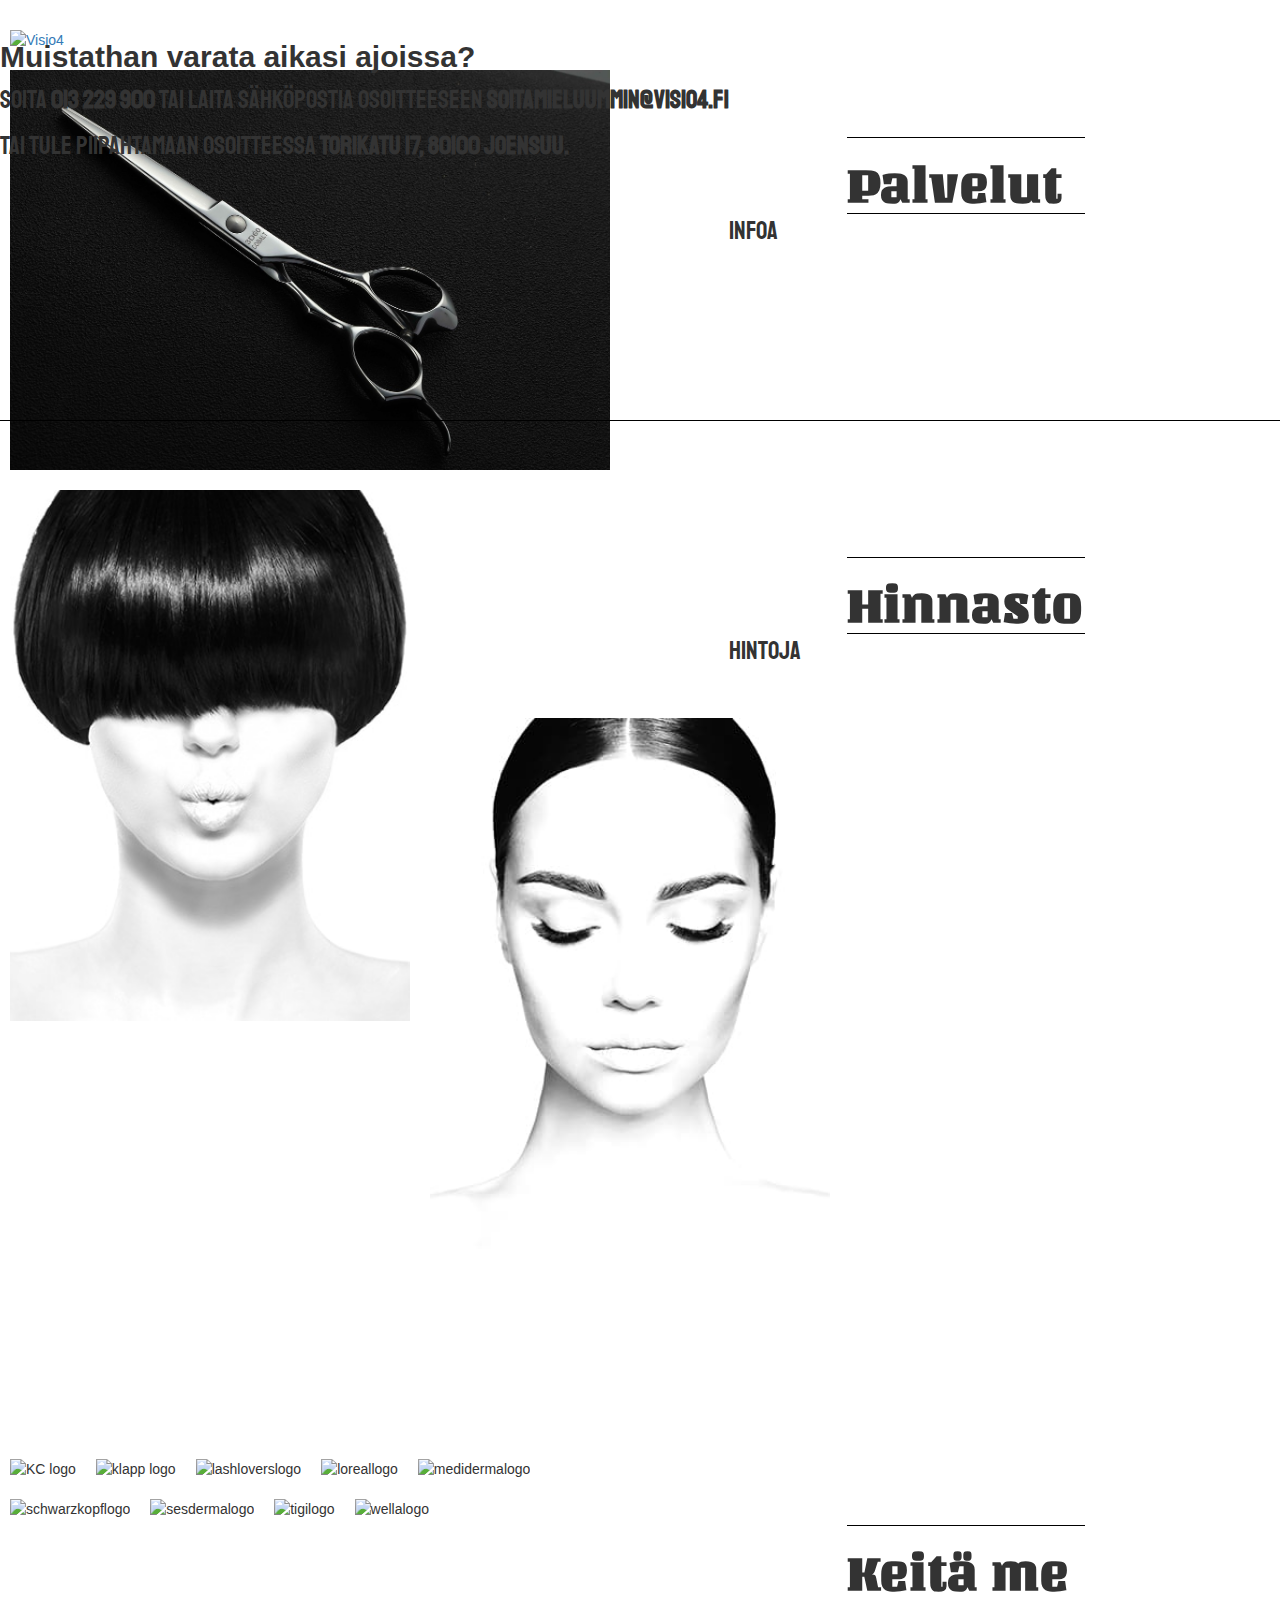
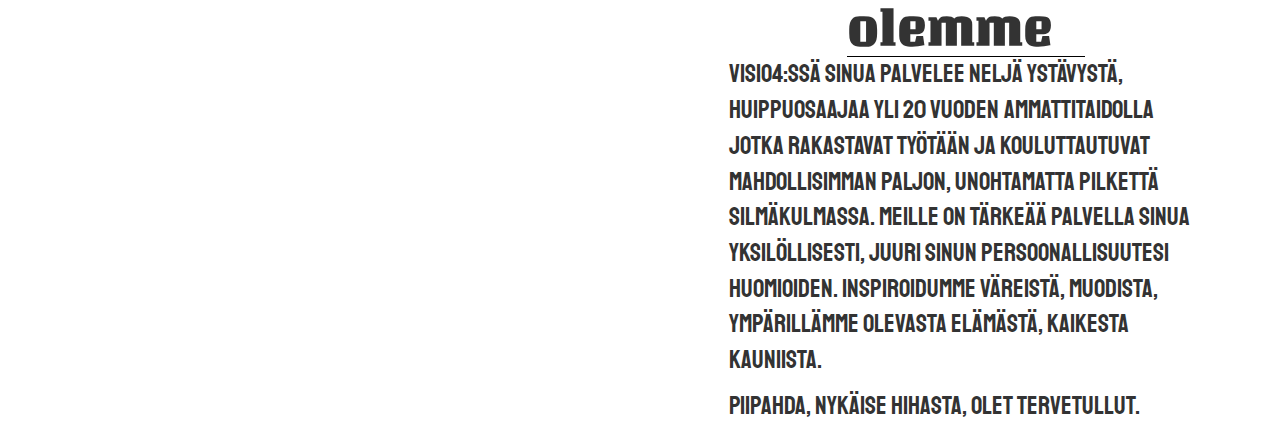
==== base.html @ 72414af5 "major changes to structure and testing new document flow" ====
<html lang="fi" prefix="og: http://ogp.me/ns#">

<head>
  <meta charset="UTF-8">
  <meta name="viewport" content="width=device-width, initial-scale=1">
  <meta http-equiv="x-ua-compatible" content="ie=edge">

  <!--title-->
  <title id="visio4">Parturi-kampaamo & kauneushoitola Visio4 &#124; Joensuu</title>
  <link rel="shortcut icon" href="/" />

  <!--icon-->
  <link rel="apple-touch-icon" sizes="57x57" href="http://www.visio4.fi/wp-content/themes/default/images/favicons/apple-touch-icon-57x57.png">
  <link rel="apple-touch-icon" sizes="60x60" href="http://www.visio4.fi/wp-content/themes/default/images/favicons/apple-touch-icon-60x60.png">
  <link rel="apple-touch-icon" sizes="72x72" href="http://www.visio4.fi/wp-content/themes/default/images/favicons/apple-touch-icon-72x72.png">
  <link rel="apple-touch-icon" sizes="76x76" href="http://www.visio4.fi/wp-content/themes/default/images/favicons/apple-touch-icon-76x76.png">
  <link rel="apple-touch-icon" sizes="114x114" href="http://www.visio4.fi/wp-content/themes/default/images/favicons/apple-touch-icon-114x114.png">
  <link rel="apple-touch-icon" sizes="120x120" href="http://www.visio4.fi/wp-content/themes/default/images/favicons/apple-touch-icon-120x120.png">
  <link rel="apple-touch-icon" sizes="144x144" href="http://www.visio4.fi/wp-content/themes/default/images/favicons/apple-touch-icon-144x144.png">
  <link rel="apple-touch-icon" sizes="152x152" href="http://www.visio4.fi/wp-content/themes/default/images/favicons/apple-touch-icon-152x152.png">
  <link rel="apple-touch-icon" sizes="180x180" href="http://www.visio4.fi/wp-content/themes/default/images/favicons/apple-touch-icon-180x180.png">
  <link rel="icon" type="image/png" href="http://www.visio4.fi/wp-content/themes/default/images/favicons/favicon-32x32.png"
    sizes="32x32">
  <link rel="icon" type="image/png" href="http://www.visio4.fi/wp-content/themes/default/images/favicons/favicon-194x194.png"
    sizes="194x194">
  <link rel="icon" type="image/png" href="http://www.visio4.fi/wp-content/themes/default/images/favicons/favicon-96x96.png"
    sizes="96x96">
  <link rel="icon" type="image/png" href="http://www.visio4.fi/wp-content/themes/default/images/favicons/android-chrome-192x192.png"
    sizes="192x192">
  <link rel="icon" type="image/png" href="http://www.visio4.fi/wp-content/themes/default/images/favicons/favicon-16x16.png"
    sizes="16x16">
  <link rel="manifest" href="http://www.visio4.fi/wp-content/themes/default/images/favicons/manifest.json">
  <link rel="mask-icon" href="http://www.visio4.fi/wp-content/themes/default/images/favicons/safari-pinned-tab.svg"
    color="#5bbad5">

  <!--links-->

  <script type='text/javascript' src='http://www.visio4.fi/wp-content/plugins/feed-them-social/admin/js/admin.js?ver=4.7.12'></script>
  <script type='text/javascript' src='http://www.visio4.fi/wp-content/plugins/feed-them-social/feeds/js/powered-by.js?ver=4.7.12'></script>
  <script type='text/javascript' src='http://www.visio4.fi/wp-content/plugins/feed-them-social/feeds/js/magnific-popup.js?ver=4.7.12'></script>
  <link rel='shortlink' href='http://www.visio4.fi/' />
  <link rel="alternate" type="application/json+oembed" href="http://www.visio4.fi/wp-json/oembed/1.0/embed?url=http%3A%2F%2Fwww.visio4.fi%2F" />
  <link rel="alternate" type="text/xml+oembed" href="http://www.visio4.fi/wp-json/oembed/1.0/embed?url=http%3A%2F%2Fwww.visio4.fi%2F&#038;format=xml" />
  </script>

  <!--stylesheet links-->
  <link rel=StyleSheet href="Front.css" type="text/css" media=screen>



  <!--Fonts-->
  <link href="https://fonts.googleapis.com/css?family=Acme|Arimo|Bitter|Hind|Lobster|Merriweather+Sans|Mountains+of+Christmas|Noto+Sans+JP|Varela+Round"
    rel="stylesheet">
  <link href="https://fonts.googleapis.com/css?family=Abril+Fatface|Charm|Major+Mono+Display|Staatliches|Unlock" rel="stylesheet">
  <link href="https://fonts.googleapis.com/css?family=Bad+Script|Forum|Lobster+Two|Merienda|Poiret+One" rel="stylesheet">

  <!--Pictures link-->
  <link href="Kuvat/">


  <!-- Latest compiled and minified CSS -->
  <link rel="stylesheet" href="https://maxcdn.bootstrapcdn.com/bootstrap/3.3.7/css/bootstrap.min.css">

  <!-- jQuery library -->
  <script src="http://code.jquery.com/jquery-latest.min.js" type="text/javascript"></script>
  <script src="animatescroll.js"></script>

  <!-- Latest compiled JavaScript bootstrap -->
  <script src="https://maxcdn.bootstrapcdn.com/bootstrap/3.3.7/js/bootstrap.min.js"></script>
</head>




<body>

  <!--navbar-->

  <!-- <section class="cbp-af-header">
  <section class="cbp-af-inner">
    <h1 style="font-family: 'Forum', cursive;"><strong>Visio4</strong></h1>
    <nav>
      <a href="#" onclick="$('#Palvelut').animatescroll();" class="navbarfont">Palvelut</a>
      <a href="#" onclick="$('#Hinnasto').animatescroll();" class="navbarfont">Hinnasto</a>
      <a href="#" onclick="$('#Meistä').animatescroll();" class="navbarfont">Keitä me olemme</a>
      <a href="#" onclick="$('#Paikka').animatescroll();" class="navbarfont">Mistä meidät löytää?</a>
    </nav>
  </section>
  </section> -->





  <!--Logo-->
  <section>
    <a href="default.asp" id="Visio4Logo">
      <img src="Kuvat/logo.png" alt="Visio4">
    </a>
    <h3 id="logoborder"></h3>
  </section>

  <!--main content-->

  <div class="col-1-wrap" id="Palvelut">
    <div class="col-1-box">
      <div class="col-1-elements">
        <h2 class="headeredits""><strong>Palvelut</strong></h2>
        <p class="col-1">infoa</p>
        <p class="col-1"></p>
      </div>
    </div>
  </div>

  <div class="img-wrap-1">
      <img class="col-1-img" src="Kuvat/scissors.jpg">
  </div>

  <!--Sub content-->

  <div class="col-2-wrap" id="Hinnasto">
    <div class="col-2-box">
      <div class="col-2-elements">
        <h2 class="headeredits"><strong>Hinnasto</strong></h2>
        <p class="col-2">hintoja</p>
        <p class="col-2"></p>
      </div>
    </div>
  </div>

  <div class="img-wrap-2">
      <img class="col-2-img" src="Kuvat/parturikampaamo.jpg">
      <img class="col-2-img" src="Kuvat/kauneushoitola.jpg">
  </div>

  <div class="col-3-wrap" id="Meistä">
    <div class="col-3-box">
      <div class="col-3-elements">
        <h2 class="headeredits"><strong>Keitä me olemme</strong></h2>
        <p class="col-3">Visio4:ssä sinua palvelee neljä ystävystä, huippuosaajaa yli 20 vuoden ammattitaidolla
          jotka rakastavat työtään ja kouluttautuvat mahdollisimman paljon, unohtamatta pilkettä silmäkulmassa.
          Meille on tärkeää palvella sinua yksilöllisesti, juuri sinun persoonallisuutesi huomioiden. Inspiroidumme
          väreistä, muodista, ympärillämme olevasta elämästä, kaikesta kauniista.
        </p>
        <p class="col-3">Piipahda, nykäise hihasta, olet tervetullut.</p>
        <img class="col-3" src="">
      </div>
    </div>
  </div>

  <div class="col-4-wrap" id="Paikka">
    <div class="col-4-box">
      <div class="col-4-elements">
        <h2 class="col-4"><strong>Muistathan varata aikasi ajoissa?</strong></h2>
        <div>
          <p class="col-4">Soita <strong>013 229 900</strong> tai laita sähköpostia osoitteeseen <strong>soitamieluummin@visio4.fi</strong></p>

          <p class="col-4">Tai tule piipahtamaan osoitteessa <strong>Torikatu 17, 80100 Joensuu.</strong></p>
        </div>
      </div>
    </div>

    <!--google maps scripts and styling-->
    <div id="map" style="width:100%;height:400px">

      <!--map script,styling,markers etc..-->
      <script>
        //map function and init
        function initMap() {
          var myLatLng = {
            lat: 62.598719,
            lng: 29.761152
          };
          var map = new google.maps.Map(document.getElementById('map'), {
            center: myLatLng,
            zoom: 18,

            //Styles a map in night mode.
            styles: [{
              elementType: 'geometry',
              stylers: [{
                color: '#242f3e'
              }]
            },
            {
              elementType: 'labels.text.stroke',
              stylers: [{
                color: '#242f3e'
              }]
            },
            {
              elementType: 'labels.text.fill',
              stylers: [{
                color: '#746855'
              }]
            },
            {
              featureType: 'administrative.locality',
              elementType: 'labels.text.fill',
              stylers: [{
                color: '#d59563'
              }]
            },
            {
              featureType: 'poi',
              elementType: 'labels.text.fill',
              stylers: [{
                color: '#d59563'
              }]
            },
            {
              featureType: 'poi.park',
              elementType: 'geometry',
              stylers: [{
                color: '#263c3f'
              }]
            },
            {
              featureType: 'poi.park',
              elementType: 'labels.text.fill',
              stylers: [{
                color: '#6b9a76'
              }]
            },
            {
              featureType: 'road',
              elementType: 'geometry',
              stylers: [{
                color: '#38414e'
              }]
            },
            {
              featureType: 'road',
              elementType: 'geometry.stroke',
              stylers: [{
                color: '#212a37'
              }]
            },
            {
              featureType: 'road',
              elementType: 'labels.text.fill',
              stylers: [{
                color: '#9ca5b3'
              }]
            },
            {
              featureType: 'road.highway',
              elementType: 'geometry',
              stylers: [{
                color: '#746855'
              }]
            },
            {
              featureType: 'road.highway',
              elementType: 'geometry.stroke',
              stylers: [{
                color: '#1f2835'
              }]
            },
            {
              featureType: 'road.highway',
              elementType: 'labels.text.fill',
              stylers: [{
                color: '#f3d19c'
              }]
            },
            {
              featureType: 'transit',
              elementType: 'geometry',
              stylers: [{
                color: '#2f3948'
              }]
            },
            {
              featureType: 'transit.station',
              elementType: 'labels.text.fill',
              stylers: [{
                color: '#d59563'
              }]
            },
            {
              featureType: 'water',
              elementType: 'geometry',
              stylers: [{
                color: '#17263c'
              }]
            },
            {
              featureType: 'water',
              elementType: 'labels.text.fill',
              stylers: [{
                color: '#515c6d'
              }]
            },
            {
              featureType: 'water',
              elementType: 'labels.text.stroke',
              stylers: [{
                color: '#17263c'
              }]
            }
            ]
          });
          //map marker
          var marker = new google.maps.Marker({
            position: myLatLng,
            map: map,
            title: 'Visio4'
          });
          // Create our info window content   
          var infoWindowContent = '<div class="info_content">' +
            '<h3>Torikatu 17, 80100 Joensuu, Suomi, Visio4</h3>' +
            '</div>';

          // Initialise the inforWindow
          var infoWindow = new google.maps.InfoWindow({
            content: infoWindowContent
          });

          // Display our info window when the marker is clicked
          google.maps.event.addListener(marker, 'click', function () {
            infoWindow.open(map, marker);
          });
        }
      </script>

      <!--API key google maps-->
      <script async defer src="https://maps.googleapis.com/maps/api/js?key=AIzaSyCQFtj_XwLrDeXg4JyTddNs7l2rASszcLY&callback=initMap"
        type="text/javascript"></script>
    </div>

    <!--Social links-->
    <div>

    </div>



</body>

</html>

<div id="footerborder"></div>

<footer id="Companieslogo">
  <img src="Kuvat/logo-kc.png" alt="KC logo">
  <img src="Kuvat/logo-klapp.png" alt="klapp logo">
  <img src="Kuvat/logo-lash-lovers.png" alt="lashloverslogo">
  <img src="Kuvat/logo-loreal.png" alt="loreallogo">
  <img src="Kuvat/logo-mediderma.png" alt="medidermalogo">
  <img src="Kuvat/logo-schwarzkopf.png" alt="schwarzkopflogo">
  <img src="Kuvat/logo-sesderma.png" alt="sesdermalogo">
  <img src="Kuvat/logo-tigi.png" alt="tigilogo">
  <img src="Kuvat/logo-wella.png" alt="wellalogo">
  <link rel=StyleSheet href="Navbar.css" type="text/css" media=screen>

  <script type="text/javascript" src="additions.js"></script>
  <script type="text/javascript" src="cbpAnimatedHeader.js"></script>
  <script type="text/javascript" src="cbpAnimatedHeader.min.js"></script>
  <script type="text/javascript" src="modernizr.custom.js"></script>
  <script type="text/javascript" src="classie.js"></script>
</footer>
---- Front.css ----
body {
    background-color: grey;
   overflow-x: hidden;
    
}



p {
    font-family: 'Staatliches', cursive;
    font-size: 25px;
}

span {
    margin: 200px;
}

#Visio4Logo {
    margin-left: auto;
    margin-right: auto;
    border-width: 100px;
    background-size: cover;
    z-index: 1;
    max-width: 100%;
    
    
    clear: both;
}

#logoborder {
    
}


img {
    float: left;
    margin: 10px;
}

.col-1-img {
    width: 600px;
}

.col-2-img {
    
    width: 400px;
    margin-bottom: 200px;
}

.col-1-wrap {
    display: block;
    max-width: 1000px;
    width: 500px;
    margin: 5%;
    padding: 1%;
    height: 100px;
    clear: both;
    float: right;
}

.col-2-wrap {
    display:block;
    max-width: 1000px;
    width: 500px;
    margin: 5%;
    padding: 1%;
    height: 100px;
    clear: both;
    float: right;
}

.col-3-wrap {
    display:block;
    max-width: 1000px;
    width: 500px;
    margin: 5%;
    padding: 1%;
    height: 100px;
    clear: both;
    float: right;
}

.col-4-wrap {
   position:relative;
    
}


.col-1-box {
    
}

.col-2-box {
    
}

.col-3-box {
    
}

.col-4-box {
    position: absolute;
    
}

.col-1-elements  {
    
}

.col-2-elements  {
    
}

.col-3-elements {
    
}

.col-4-elements {
    
}


.headeredits {
    font-family: 'Unlock', cursive;
    font-size: 50px;
    z-index: 1;
    border-top: 1px solid black;
    content: ""; /* This is necessary for the pseudo element to work. */ 
    display: block; /* This will put the pseudo element on its own line. */
    margin: 0 auto; /* This will center the border. */
    width: 50%; /* Change this to whatever width you want. */
    padding-top: 20px; /* This creates some space between the element and the border. */
    border-bottom: 1px solid black; /* This creates the border. Replace black with whatever color you want. */
    
}

#map {
   
}

footer {
    

}
#footerborder {
   border-top: 1px solid black;
    
}
---- Navbar.css ----
.cbp-af-header {
	position: fixed;
	top: 0;
	left: 0;
	width: 100%;
	background: #f6f6f6;
	z-index: 10000;
	height: 230px;
	overflow: hidden;
	-webkit-transition: height 0.3s;
	-moz-transition: height 0.3s;
	transition: height 0.3s;
	
}

.cbp-af-header .cbp-af-inner {
	width: 90%;
	max-width: 69em;
	margin: 0 auto;
	padding: 0 1.875em;
}

.cbp-af-header h1,
.cbp-af-header nav {
	display: inline-block;
	position: relative;
}

 /* We just have one-lined elements, so we'll center the elements with the line-height set to the height of the header */
.cbp-af-header h1,
.cbp-af-header nav a {
	line-height: 230px;
}

.cbp-af-header h1 {
	text-transform: uppercase;
	color: #333;
	letter-spacing: 4px;
	font-size: 4em;
	margin: 0;
	float: left;
	
}

.cbp-af-header nav {
	float: right;
}

.cbp-af-header nav a {
	color: #333;
	font-weight: 700;
	margin: 0 0 0 20px;
	font-size: 1.4em;
}

.cbp-af-header nav a:hover {
	color: grey;
}

/* Transitions and class for reduced height */
.cbp-af-header h1,
.cbp-af-header nav a {
	-webkit-transition: all 0.3s;
	-moz-transition: all 0.3s;
	transition: all 0.3s;
}

.cbp-af-header.cbp-af-header-shrink {
	height: 90px;
}

.cbp-af-header.cbp-af-header-shrink h1,
.cbp-af-header.cbp-af-header-shrink nav a {
	line-height: 90px;
}

.cbp-af-header.cbp-af-header-shrink h1 {
	font-size: 2em;
}

/* Example Media Queries */
@media screen and (max-width: 55em) {
	
	.cbp-af-header .cbp-af-inner {
		width: 100%;
	}

	.cbp-af-header h1,
	.cbp-af-header nav {
		display: block;
		margin: 0 auto;
		text-align: center;
		float: none;
	}

	.cbp-af-header h1,
	.cbp-af-header nav a {
		line-height: 115px;
	}

	.cbp-af-header nav a {
		margin: 0 10px;
	}

	.cbp-af-header.cbp-af-header-shrink h1,
	.cbp-af-header.cbp-af-header-shrink nav a {
		line-height: 45px;
	}

	.cbp-af-header.cbp-af-header-shrink h1 {
		font-size: 2em;
	}

	.cbp-af-header.cbp-af-header-shrink nav a {
		font-size: 1em;
	}
}

@media screen and (max-width: 32.25em) {
	.cbp-af-header nav a {
		font-size: 1em;
	}
}

@media screen and (max-width: 24em) {
	.cbp-af-header nav a,
	.cbp-af-header.cbp-af-header-shrink nav a {
		line-height: 1;
	}
}

.navbarfont {
	font-family: 'Merriweather Sans', sans-serif;
	
}
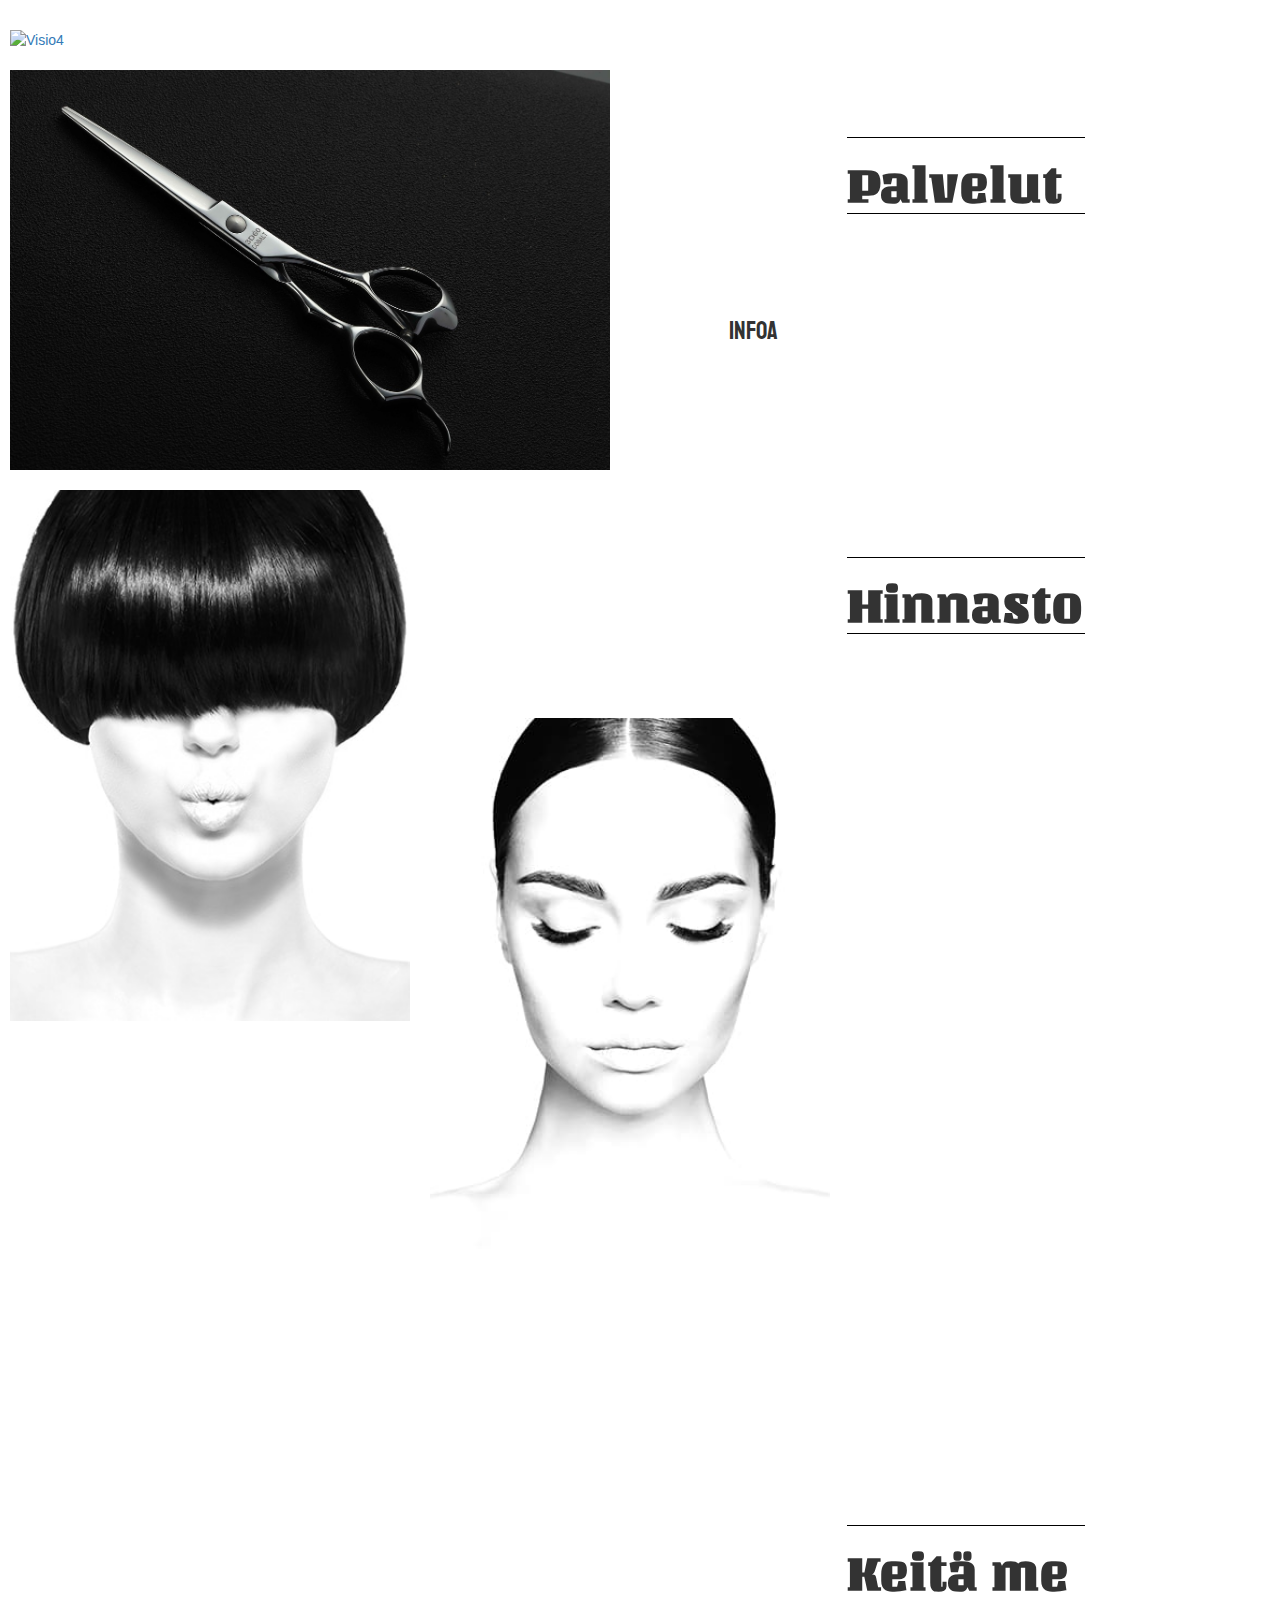
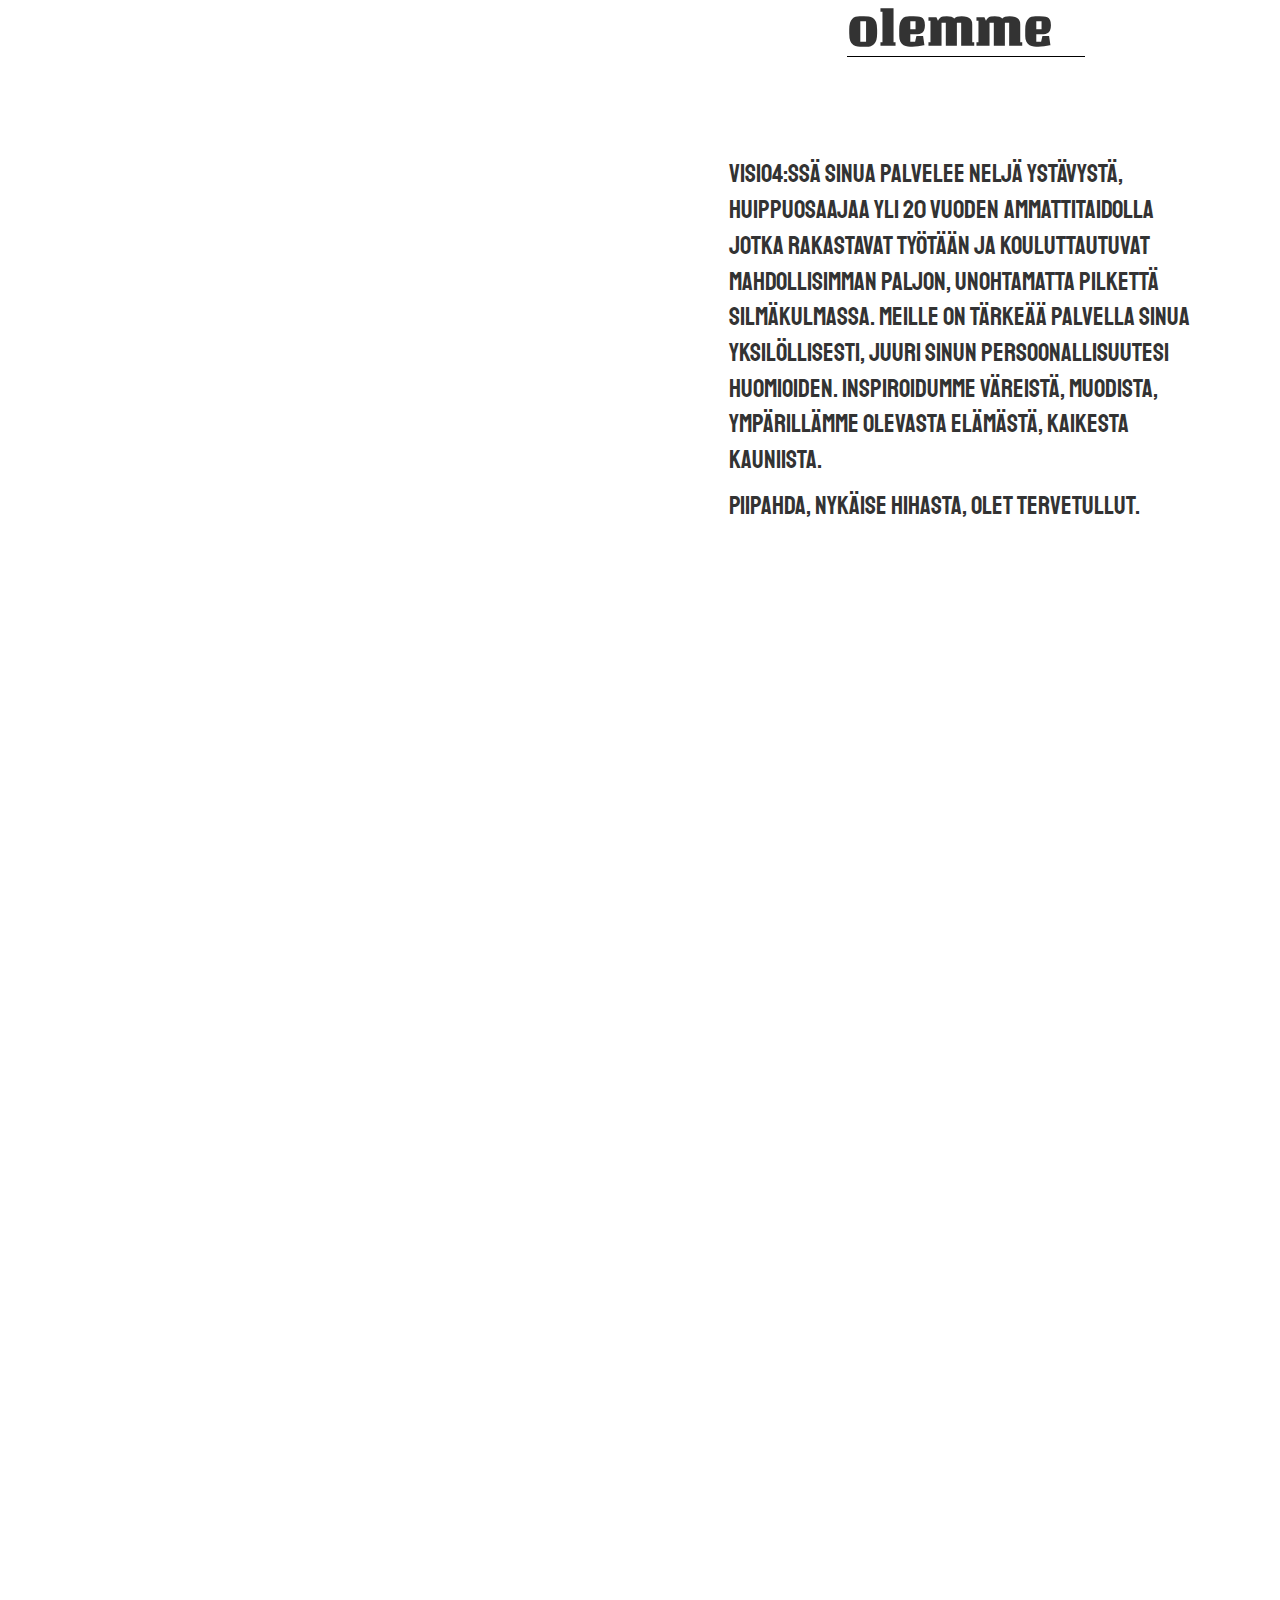
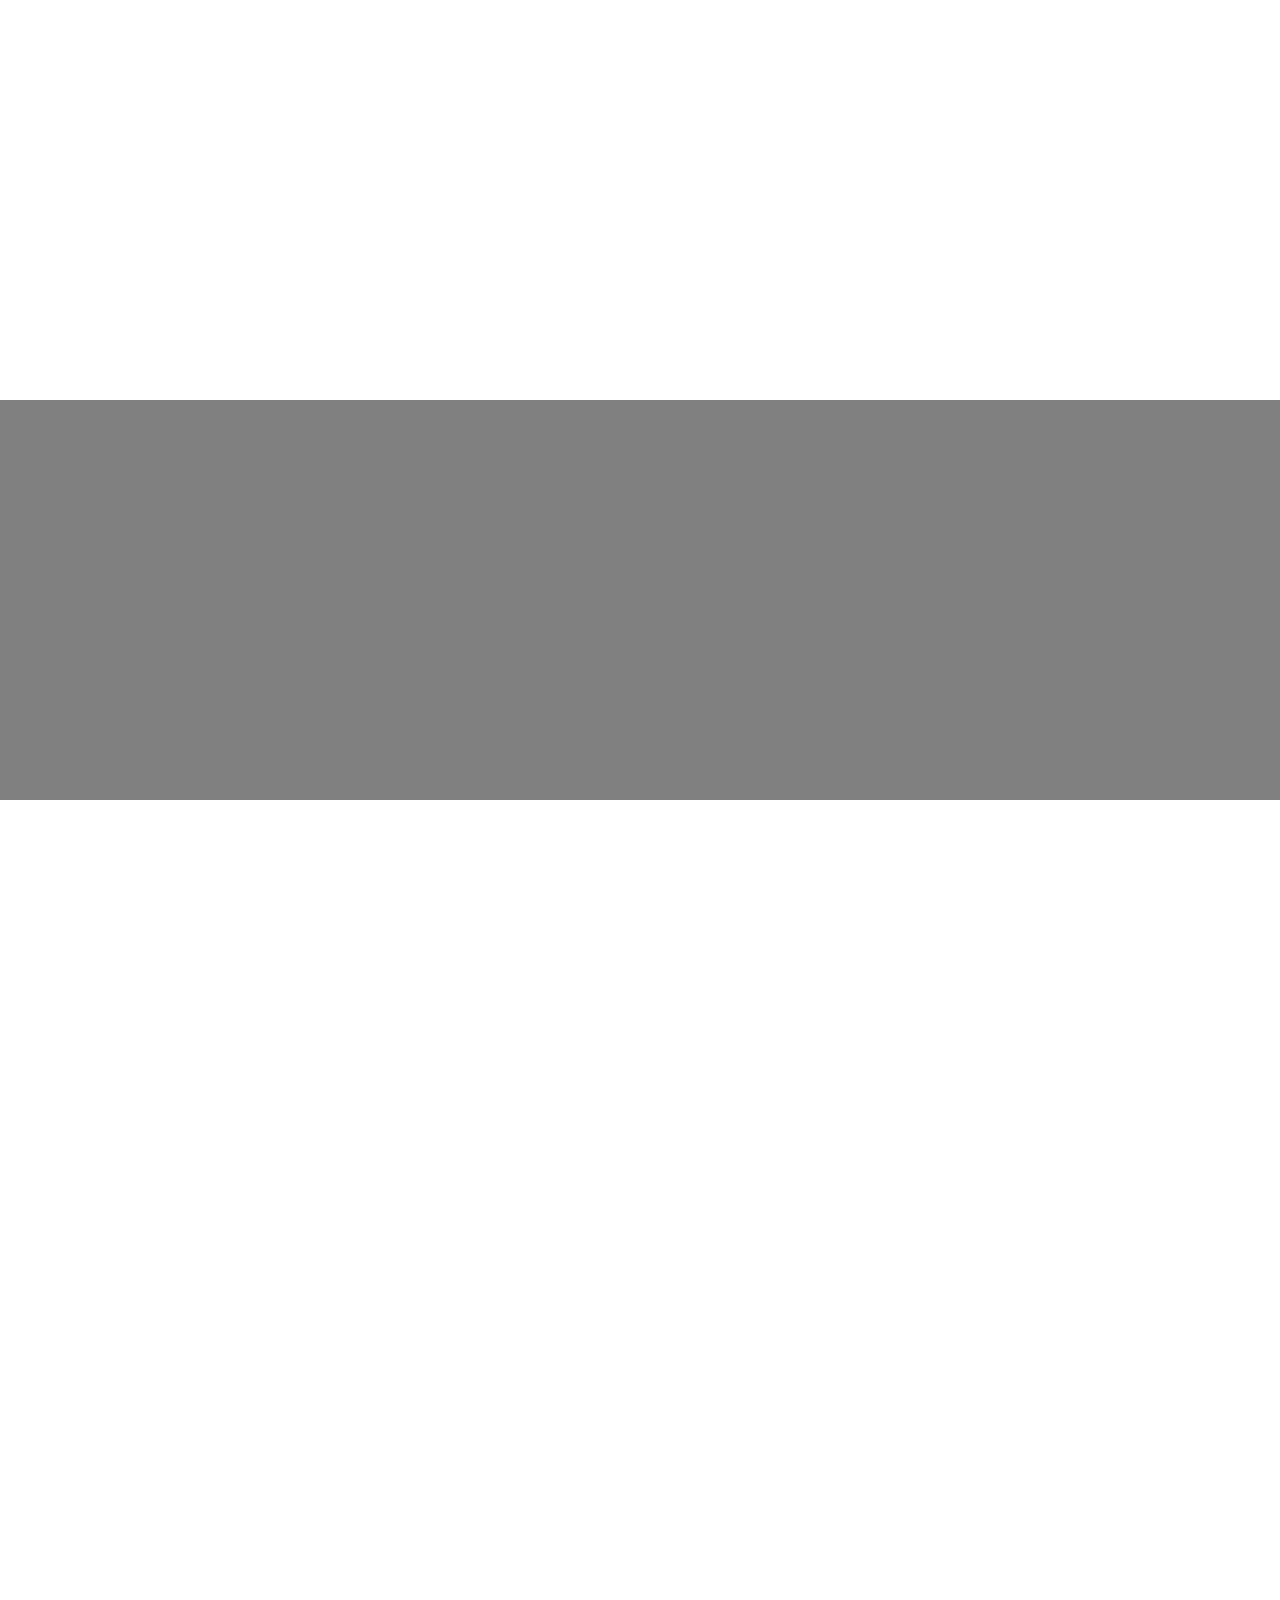
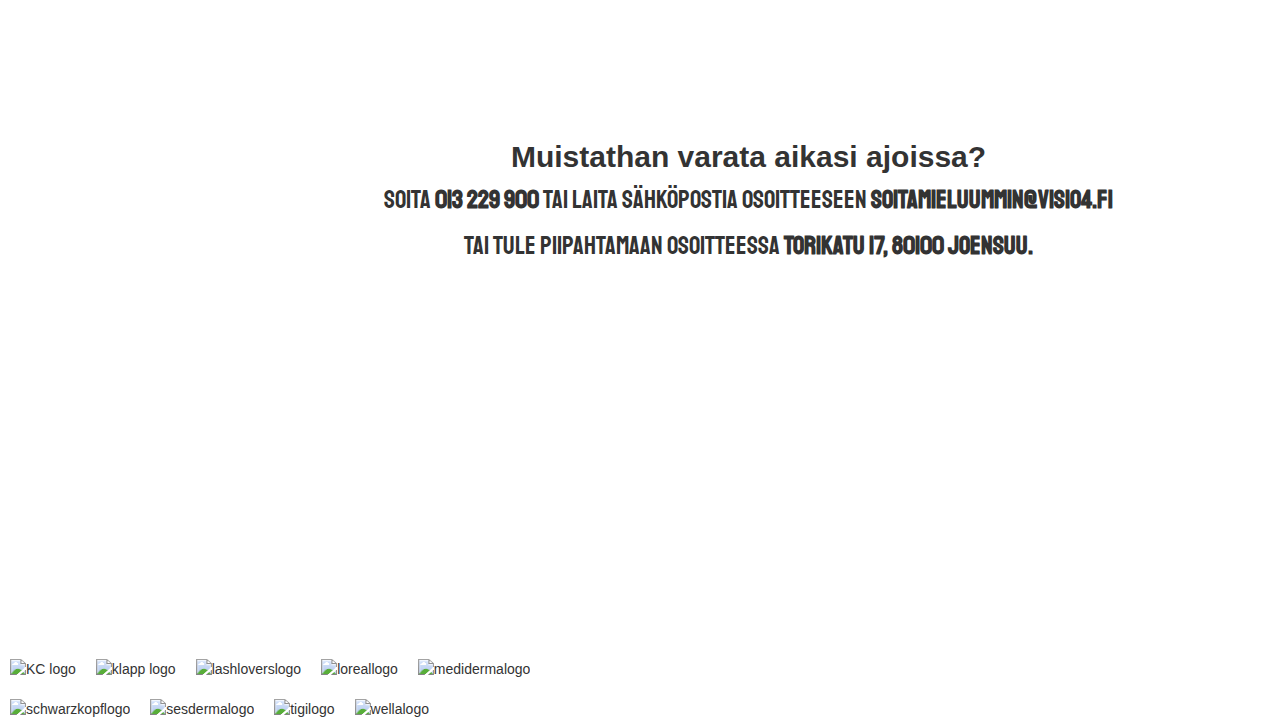
==== commit e8b22383: "more changes to testing branch" ====
--- a/base.html
+++ b/base.html
@@ -152,11 +152,8 @@
     <div class="col-4-box">
       <div class="col-4-elements">
         <h2 class="col-4"><strong>Muistathan varata aikasi ajoissa?</strong></h2>
-        <div>
           <p class="col-4">Soita <strong>013 229 900</strong> tai laita sähköpostia osoitteeseen <strong>soitamieluummin@visio4.fi</strong></p>
-
           <p class="col-4">Tai tule piipahtamaan osoitteessa <strong>Torikatu 17, 80100 Joensuu.</strong></p>
-        </div>
       </div>
     </div>
 
--- a/Front.css
+++ b/Front.css
@@ -16,14 +16,10 @@
 }
 
 #Visio4Logo {
-    margin-left: auto;
-    margin-right: auto;
     border-width: 100px;
     background-size: cover;
     z-index: 1;
     max-width: 100%;
-    
-    
     clear: both;
 }
 
@@ -100,7 +96,9 @@
 
 .col-4-box {
     position: absolute;
-    
+    top:4900px;
+    left: 30%;
+    text-align: center;
 }
 
 .col-1-elements  {
@@ -125,25 +123,36 @@
     font-size: 50px;
     z-index: 1;
     border-top: 1px solid black;
-    content: ""; /* This is necessary for the pseudo element to work. */ 
-    display: block; /* This will put the pseudo element on its own line. */
-    margin: 0 auto; /* This will center the border. */
-    width: 50%; /* Change this to whatever width you want. */
-    padding-top: 20px; /* This creates some space between the element and the border. */
-    border-bottom: 1px solid black; /* This creates the border. Replace black with whatever color you want. */
+    content: ""; 
+    display: block; 
+    margin: 0 auto; 
+    width: 50%; 
+    padding-top: 20px; 
+    border-bottom: 1px solid black; 
+    margin-bottom: 100px;
+}
+
+footer {
+    position: absolute;
+    position: relative;
+    top: 4000px;
+    text-align: center;
+    
+}
+#footerborder {
+    border-top: 1px solid grey;
+    position: absolute;
+    position: relative;
+    top: 3950px;
     
 }
 
 #map {
-   
+    width: 100%;
+    height: 400px;
+    background-color: grey;
+    position: fixed;
+    top: 3600px;
+    border-color: #bababa;
+    border: 10px solid grey;
 }
-
-footer {
-    
-
-}
-#footerborder {
-   border-top: 1px solid black;
-    
-}
-
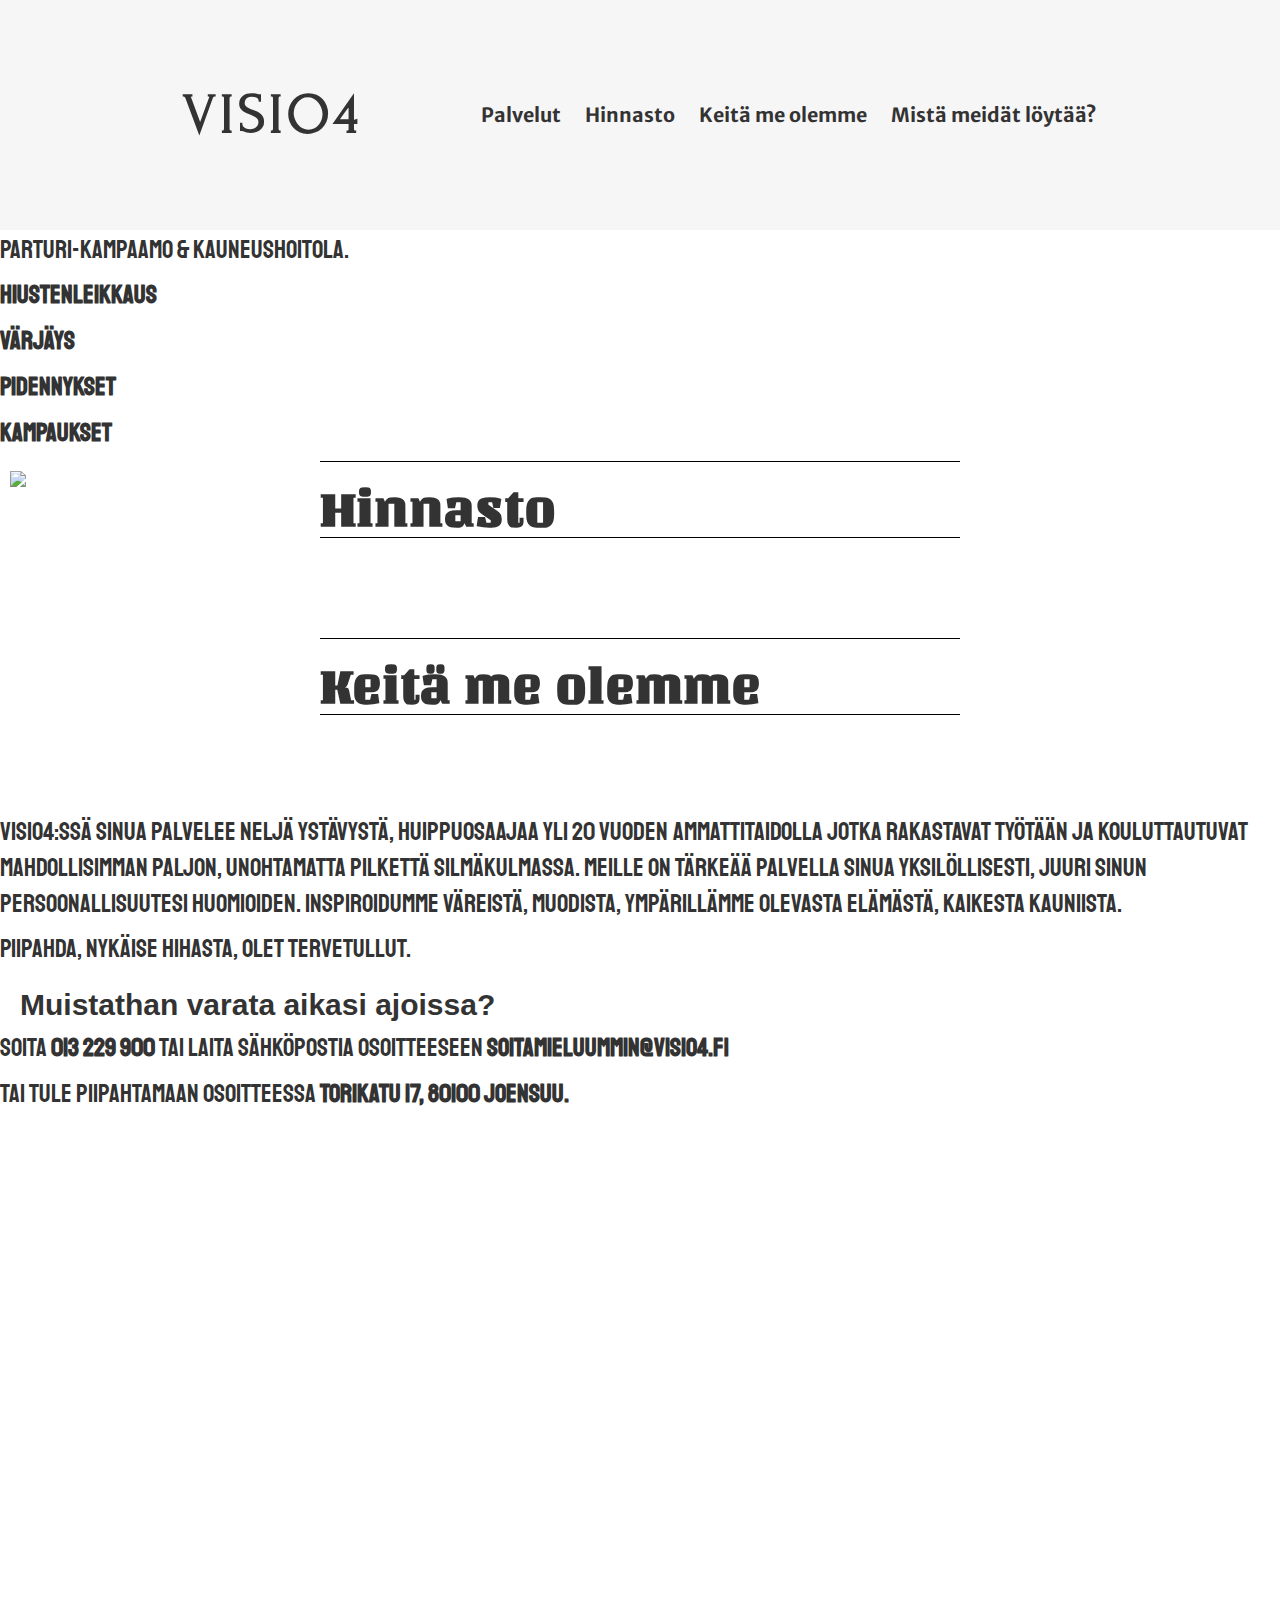
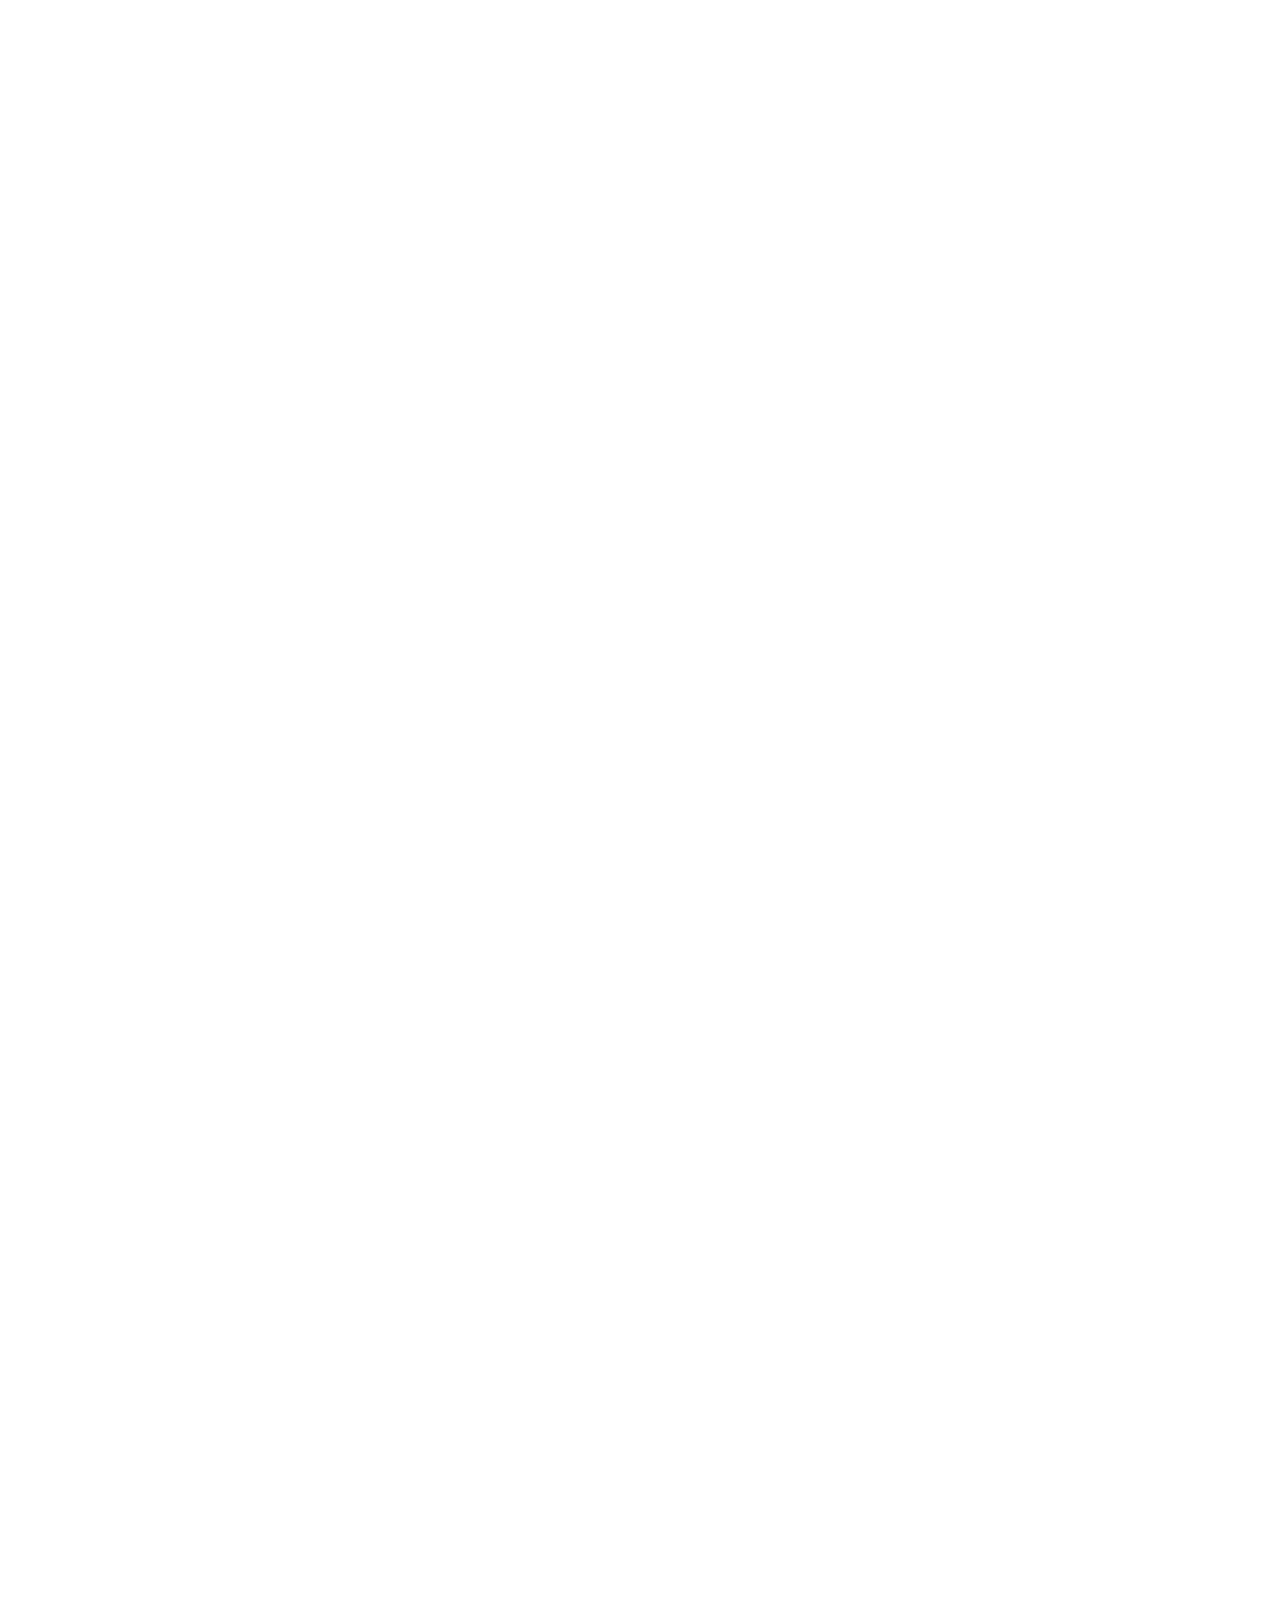
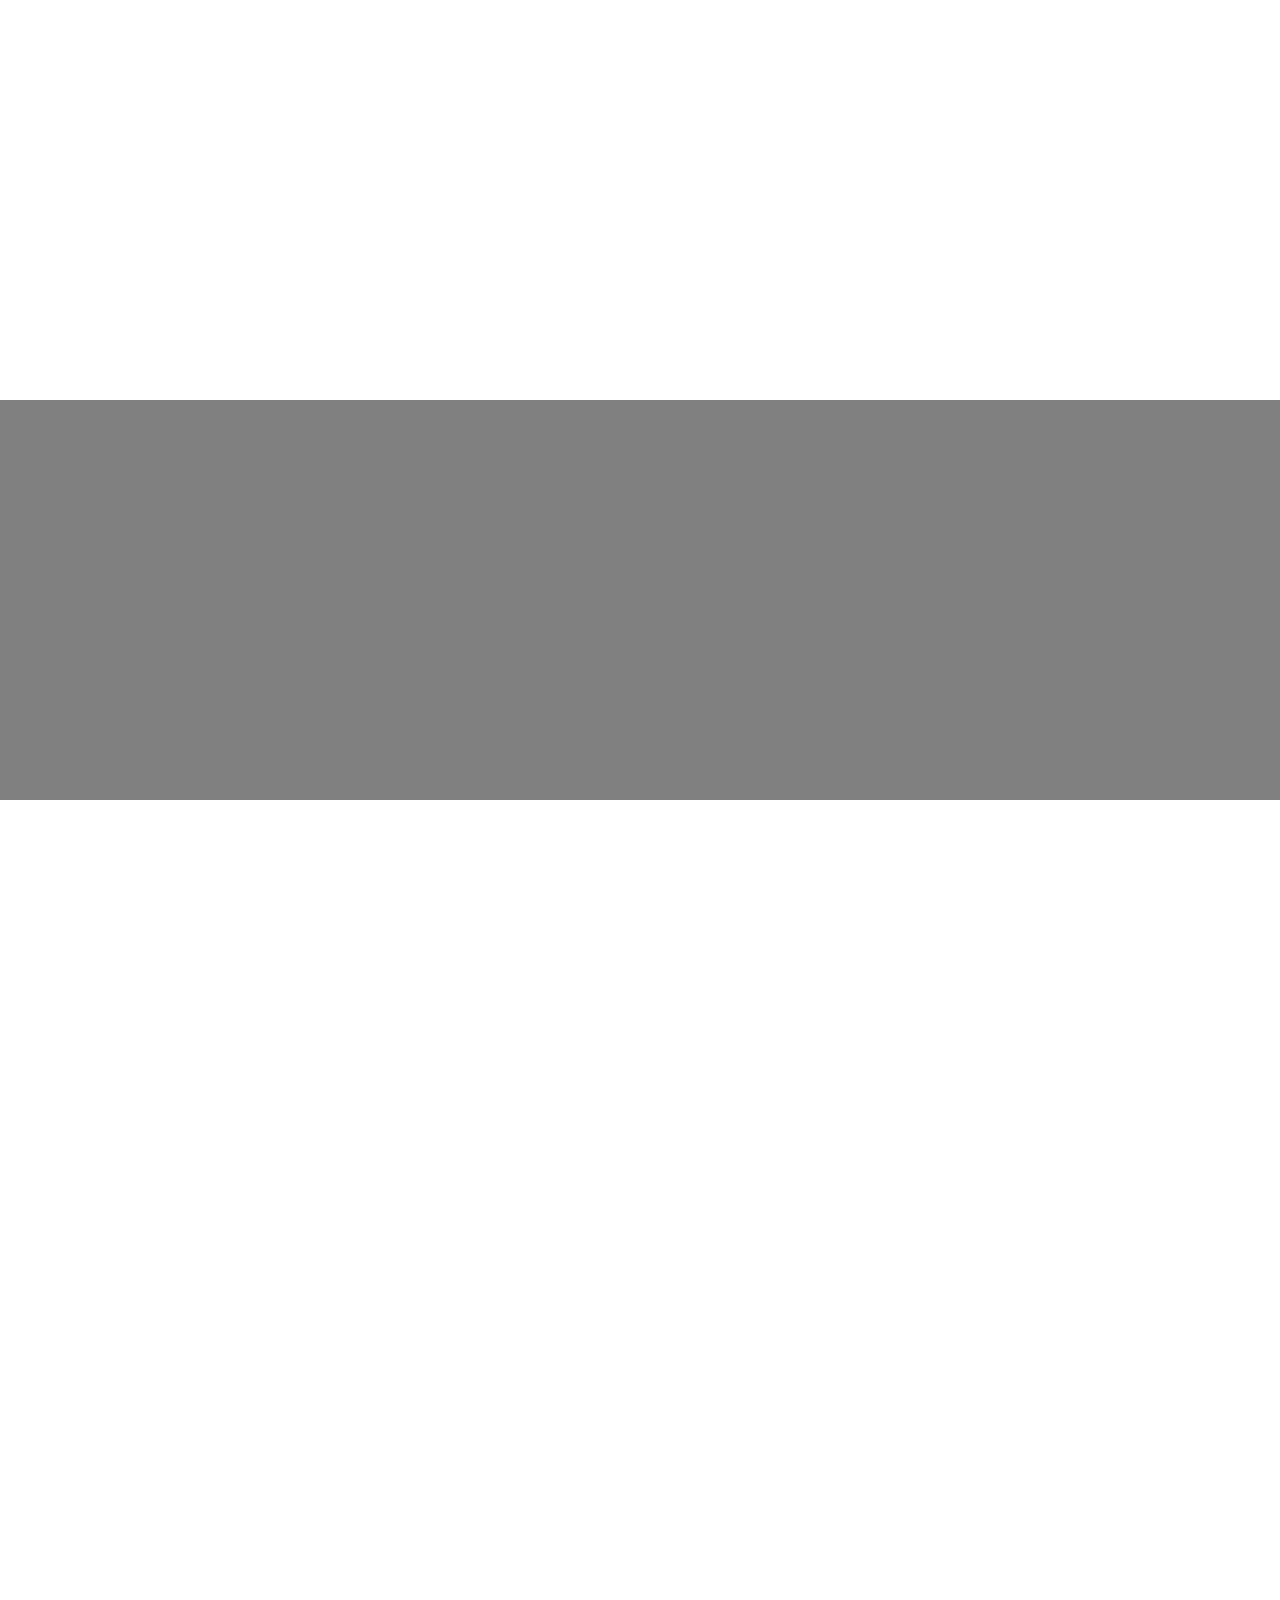
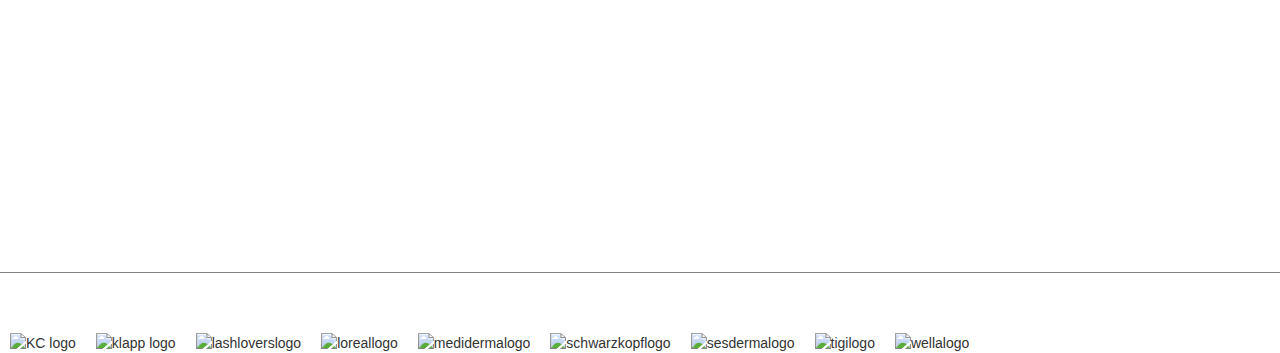
==== commit f0d569ad: "asdasd" ====
--- a/base.html
+++ b/base.html
@@ -75,105 +75,96 @@
 <body>
 
   <!--navbar-->
-
-  <!-- <section class="cbp-af-header">
-  <section class="cbp-af-inner">
-    <h1 style="font-family: 'Forum', cursive;"><strong>Visio4</strong></h1>
-    <nav>
-      <a href="#" onclick="$('#Palvelut').animatescroll();" class="navbarfont">Palvelut</a>
-      <a href="#" onclick="$('#Hinnasto').animatescroll();" class="navbarfont">Hinnasto</a>
-      <a href="#" onclick="$('#Meistä').animatescroll();" class="navbarfont">Keitä me olemme</a>
-      <a href="#" onclick="$('#Paikka').animatescroll();" class="navbarfont">Mistä meidät löytää?</a>
-    </nav>
-  </section>
-  </section> -->
+  <div class="cbp-af-header">
+    <div class="cbp-af-inner">
+      <h1 style="font-family: 'Forum', cursive;"><strong>Visio4</strong></h1>
+      <nav>
+        <a href="#" onclick="$('#Palvelut').animatescroll();" class="navbarfont">Palvelut</a>
+        <a href="#" onclick="$('#Tuotteet').animatescroll();" class="navbarfont">Hinnasto</a>
+        <a href="#" onclick="$('#Meistä').animatescroll();" class="navbarfont">Keitä me olemme</a>
+        <a href="#" onclick="$('#mapdiv').animatescroll();" class="navbarfont">Mistä meidät löytää?</a>
+      </nav>
+    </div>
+  </div>
 
 
 
 
 
   <!--Logo-->
-  <section>
+  <div>
     <a href="default.asp" id="Visio4Logo">
       <img src="Kuvat/logo.png" alt="Visio4">
     </a>
     <h3 id="logoborder"></h3>
-  </section>
-
-  <!--main content-->
-
-  <div class="col-1-wrap" id="Palvelut">
-    <div class="col-1-box">
-      <div class="col-1-elements">
-        <h2 class="headeredits""><strong>Palvelut</strong></h2>
-        <p class="col-1">infoa</p>
-        <p class="col-1"></p>
-      </div>
+  </div>
+
+  <div id="palvelutjump"></div>
+  <div class="headers" id="col-1">
+    <!--main content-->
+    <h2 class="headeredits" id="Palvelut"><strong>Palvelut</strong></h2>
+    <p class="palvtuotteet">Visio4 on palveleva Joensuulainen<br> Parturi-kampaamo & kauneushoitola.</p>
+    <p class="palvtuotteet2"><strong>HIUSTENLEIKKAUS</strong></p>
+    <p class="palvtuotteet"></p>
+    <p class="palvtuotteet2"><strong>VÄRJÄYS</strong></p>
+    <p class="palvtuotteet"></p>
+    <p class="palvtuotteet2"><strong>PIDENNYKSET</strong></p>
+    <p class="palvtuotteet"></p>
+    <p class="palvtuotteet2"><strong>KAMPAUKSET</strong></p>
+    <p class="palvtuotteet"></p>
+    <p class="palvtuotteet"></p>
+    <img src="Kuvat/" id="img1">
+  </div>
+
+  <!--Sub content-->
+  <div id="hinnastojump"></div>
+  <div class="headers" id="col-2">
+    <h2 class="headeredits" id="Tuotteet"><strong>Hinnasto</strong></h2>
+    <p class="palvtuotteet"></p>
+    <p class="palvtuotteet"></p>
+
+    <img src="" id="img2">
+  </div>
+
+  <div id="meistäjump"></div>
+  <div class="headers" id="col-3">
+    <h2 class="headeredits" id="Meistä"><strong>Keitä me olemme</strong></h2>
+    <p id="keitämeolemmeteksti">Visio4:ssä sinua palvelee neljä ystävystä, huippuosaajaa yli 20 vuoden ammattitaidolla
+      jotka rakastavat työtään ja kouluttautuvat mahdollisimman paljon, unohtamatta pilkettä silmäkulmassa.
+      Meille on tärkeää palvella sinua yksilöllisesti, juuri sinun persoonallisuutesi huomioiden. Inspiroidumme
+      väreistä, muodista, ympärillämme olevasta elämästä, kaikesta kauniista.
+    </p>
+    <p id="keitämeolemmeteksti2">Piipahda, nykäise hihasta, olet tervetullut.</p>
+    <img src="" id="img3">
+  </div>
+
+  <div id="mapdiv"></div>
+  <div id="mapdiv2">
+    <h2 id="Paikka" id="mapheader"><strong>Muistathan varata aikasi ajoissa?</strong></h2>
+  </div>
+    <div id=mapparagraph>
+      <p>Soita <strong>013 229 900</strong> tai laita sähköpostia osoitteeseen <strong>soitamieluummin@visio4.fi</strong></p>
+      <p id="osoite">Tai tule piipahtamaan osoitteessa <strong>Torikatu 17, 80100 Joensuu.</strong></p>
     </div>
-  </div>
-
-  <div class="img-wrap-1">
-      <img class="col-1-img" src="Kuvat/scissors.jpg">
-  </div>
-
-  <!--Sub content-->
-
-  <div class="col-2-wrap" id="Hinnasto">
-    <div class="col-2-box">
-      <div class="col-2-elements">
-        <h2 class="headeredits"><strong>Hinnasto</strong></h2>
-        <p class="col-2">hintoja</p>
-        <p class="col-2"></p>
-      </div>
-    </div>
-  </div>
-
-  <div class="img-wrap-2">
-      <img class="col-2-img" src="Kuvat/parturikampaamo.jpg">
-      <img class="col-2-img" src="Kuvat/kauneushoitola.jpg">
-  </div>
-
-  <div class="col-3-wrap" id="Meistä">
-    <div class="col-3-box">
-      <div class="col-3-elements">
-        <h2 class="headeredits"><strong>Keitä me olemme</strong></h2>
-        <p class="col-3">Visio4:ssä sinua palvelee neljä ystävystä, huippuosaajaa yli 20 vuoden ammattitaidolla
-          jotka rakastavat työtään ja kouluttautuvat mahdollisimman paljon, unohtamatta pilkettä silmäkulmassa.
-          Meille on tärkeää palvella sinua yksilöllisesti, juuri sinun persoonallisuutesi huomioiden. Inspiroidumme
-          väreistä, muodista, ympärillämme olevasta elämästä, kaikesta kauniista.
-        </p>
-        <p class="col-3">Piipahda, nykäise hihasta, olet tervetullut.</p>
-        <img class="col-3" src="">
-      </div>
-    </div>
-  </div>
-
-  <div class="col-4-wrap" id="Paikka">
-    <div class="col-4-box">
-      <div class="col-4-elements">
-        <h2 class="col-4"><strong>Muistathan varata aikasi ajoissa?</strong></h2>
-          <p class="col-4">Soita <strong>013 229 900</strong> tai laita sähköpostia osoitteeseen <strong>soitamieluummin@visio4.fi</strong></p>
-          <p class="col-4">Tai tule piipahtamaan osoitteessa <strong>Torikatu 17, 80100 Joensuu.</strong></p>
-      </div>
-    </div>
-
-    <!--google maps scripts and styling-->
-    <div id="map" style="width:100%;height:400px">
-
-      <!--map script,styling,markers etc..-->
-      <script>
-        //map function and init
-        function initMap() {
-          var myLatLng = {
-            lat: 62.598719,
-            lng: 29.761152
-          };
-          var map = new google.maps.Map(document.getElementById('map'), {
-            center: myLatLng,
-            zoom: 18,
-
-            //Styles a map in night mode.
-            styles: [{
+  
+
+  <!--google maps scripts and styling-->
+  <div id="map" style="width:100%;height:400px">
+
+    <!--map script,styling,markers etc..-->
+    <script>
+      //map function and init
+      function initMap() {
+        var myLatLng = {
+          lat: 62.598719,
+          lng: 29.761152
+        };
+        var map = new google.maps.Map(document.getElementById('map'), {
+          center: myLatLng,
+          zoom: 18,
+
+          //Styles a map in night mode.
+          styles: [{
               elementType: 'geometry',
               stylers: [{
                 color: '#242f3e'
@@ -296,42 +287,42 @@
                 color: '#17263c'
               }]
             }
-            ]
-          });
-          //map marker
-          var marker = new google.maps.Marker({
-            position: myLatLng,
-            map: map,
-            title: 'Visio4'
-          });
-          // Create our info window content   
-          var infoWindowContent = '<div class="info_content">' +
-            '<h3>Torikatu 17, 80100 Joensuu, Suomi, Visio4</h3>' +
-            '</div>';
-
-          // Initialise the inforWindow
-          var infoWindow = new google.maps.InfoWindow({
-            content: infoWindowContent
-          });
-
-          // Display our info window when the marker is clicked
-          google.maps.event.addListener(marker, 'click', function () {
-            infoWindow.open(map, marker);
-          });
-        }
-      </script>
-
-      <!--API key google maps-->
-      <script async defer src="https://maps.googleapis.com/maps/api/js?key=AIzaSyCQFtj_XwLrDeXg4JyTddNs7l2rASszcLY&callback=initMap"
-        type="text/javascript"></script>
-    </div>
-
-    <!--Social links-->
-    <div>
-
-    </div>
-
-
+          ]
+        });
+        //map marker
+        var marker = new google.maps.Marker({
+          position: myLatLng,
+          map: map,
+          title: 'Visio4'
+        });
+        // Create our info window content   
+        var infoWindowContent = '<div class="info_content">' +
+          '<h3>Torikatu 17, 80100 Joensuu, Suomi, Visio4</h3>' +
+          '</div>';
+
+        // Initialise the inforWindow
+        var infoWindow = new google.maps.InfoWindow({
+          content: infoWindowContent
+        });
+
+        // Display our info window when the marker is clicked
+        google.maps.event.addListener(marker, 'click', function () {
+          infoWindow.open(map, marker);
+        });
+      }
+    </script>
+
+    <!--API key google maps-->
+    <script async defer src="https://maps.googleapis.com/maps/api/js?key=AIzaSyCQFtj_XwLrDeXg4JyTddNs7l2rASszcLY&callback=initMap"
+      type="text/javascript"></script>
+  </div>
+
+  <!--Social links-->
+  <div>
+    
+  </div>
+
+  
 
 </body>
 
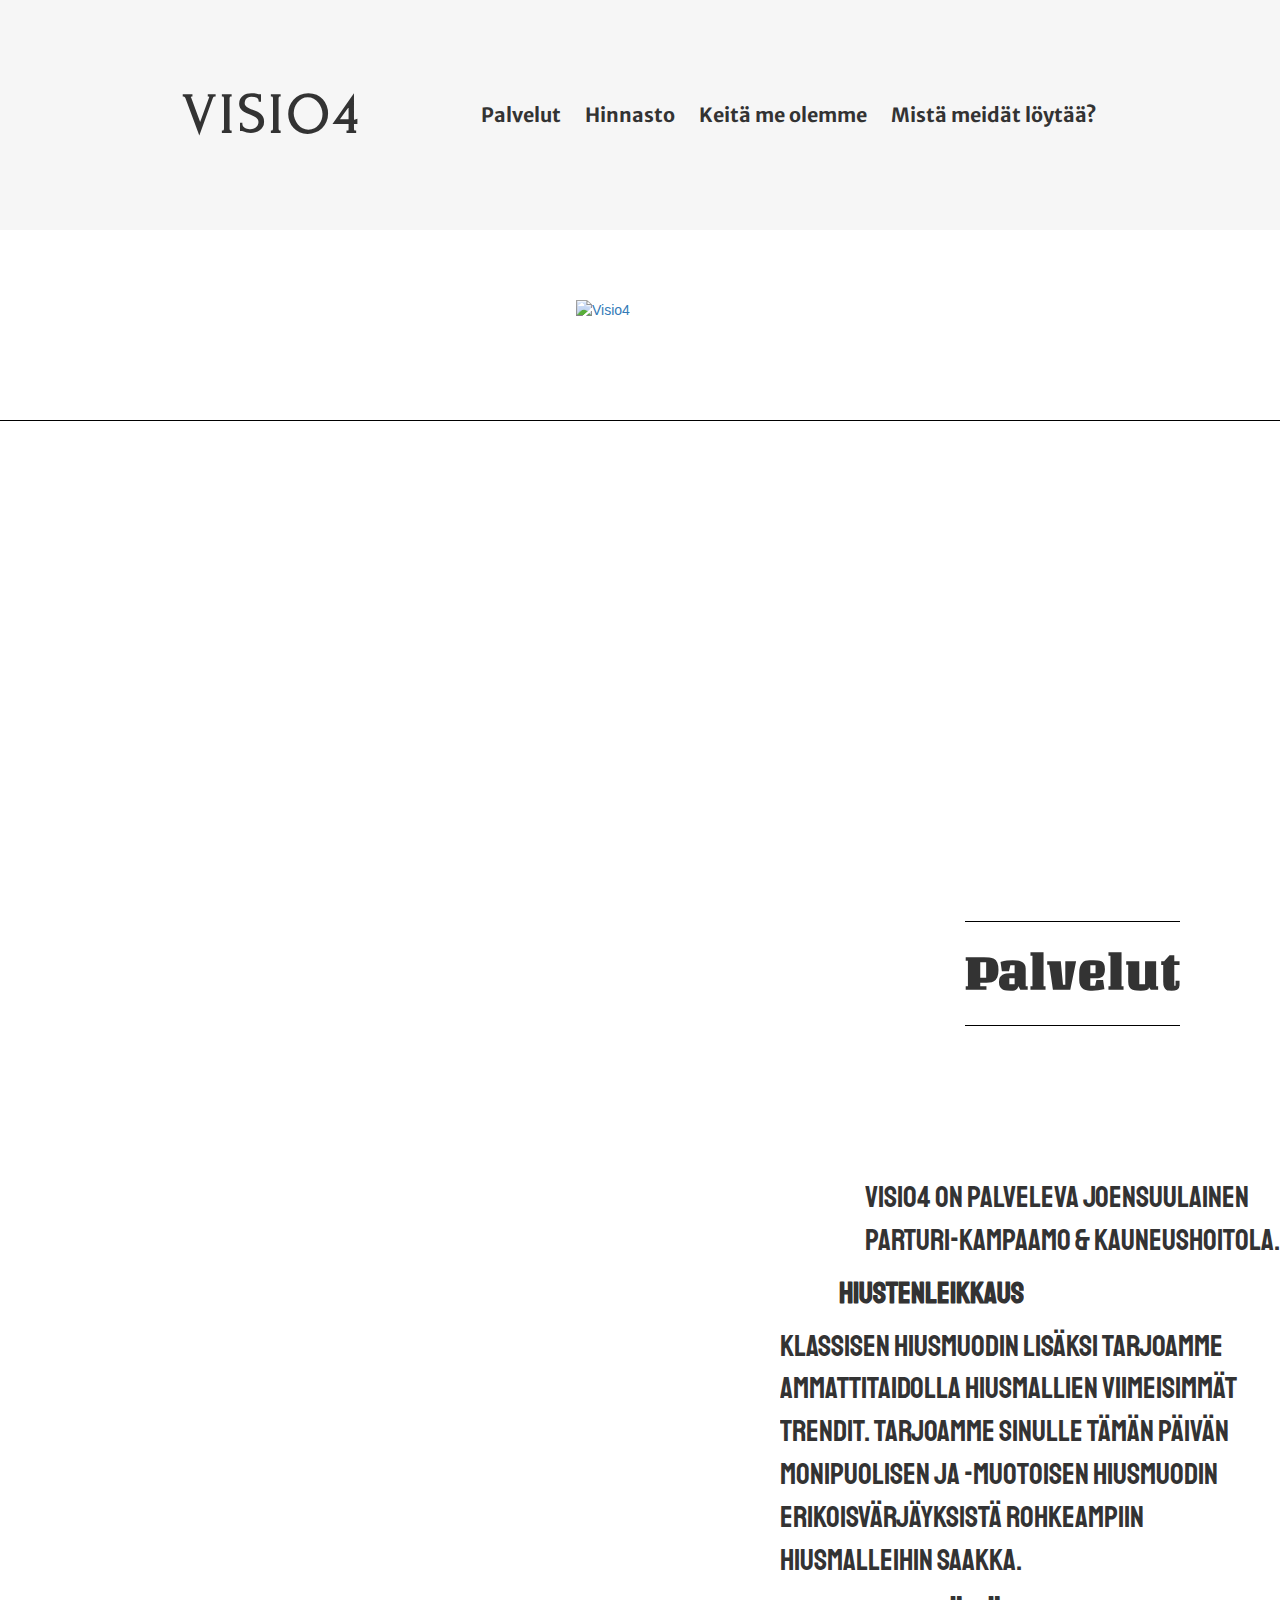
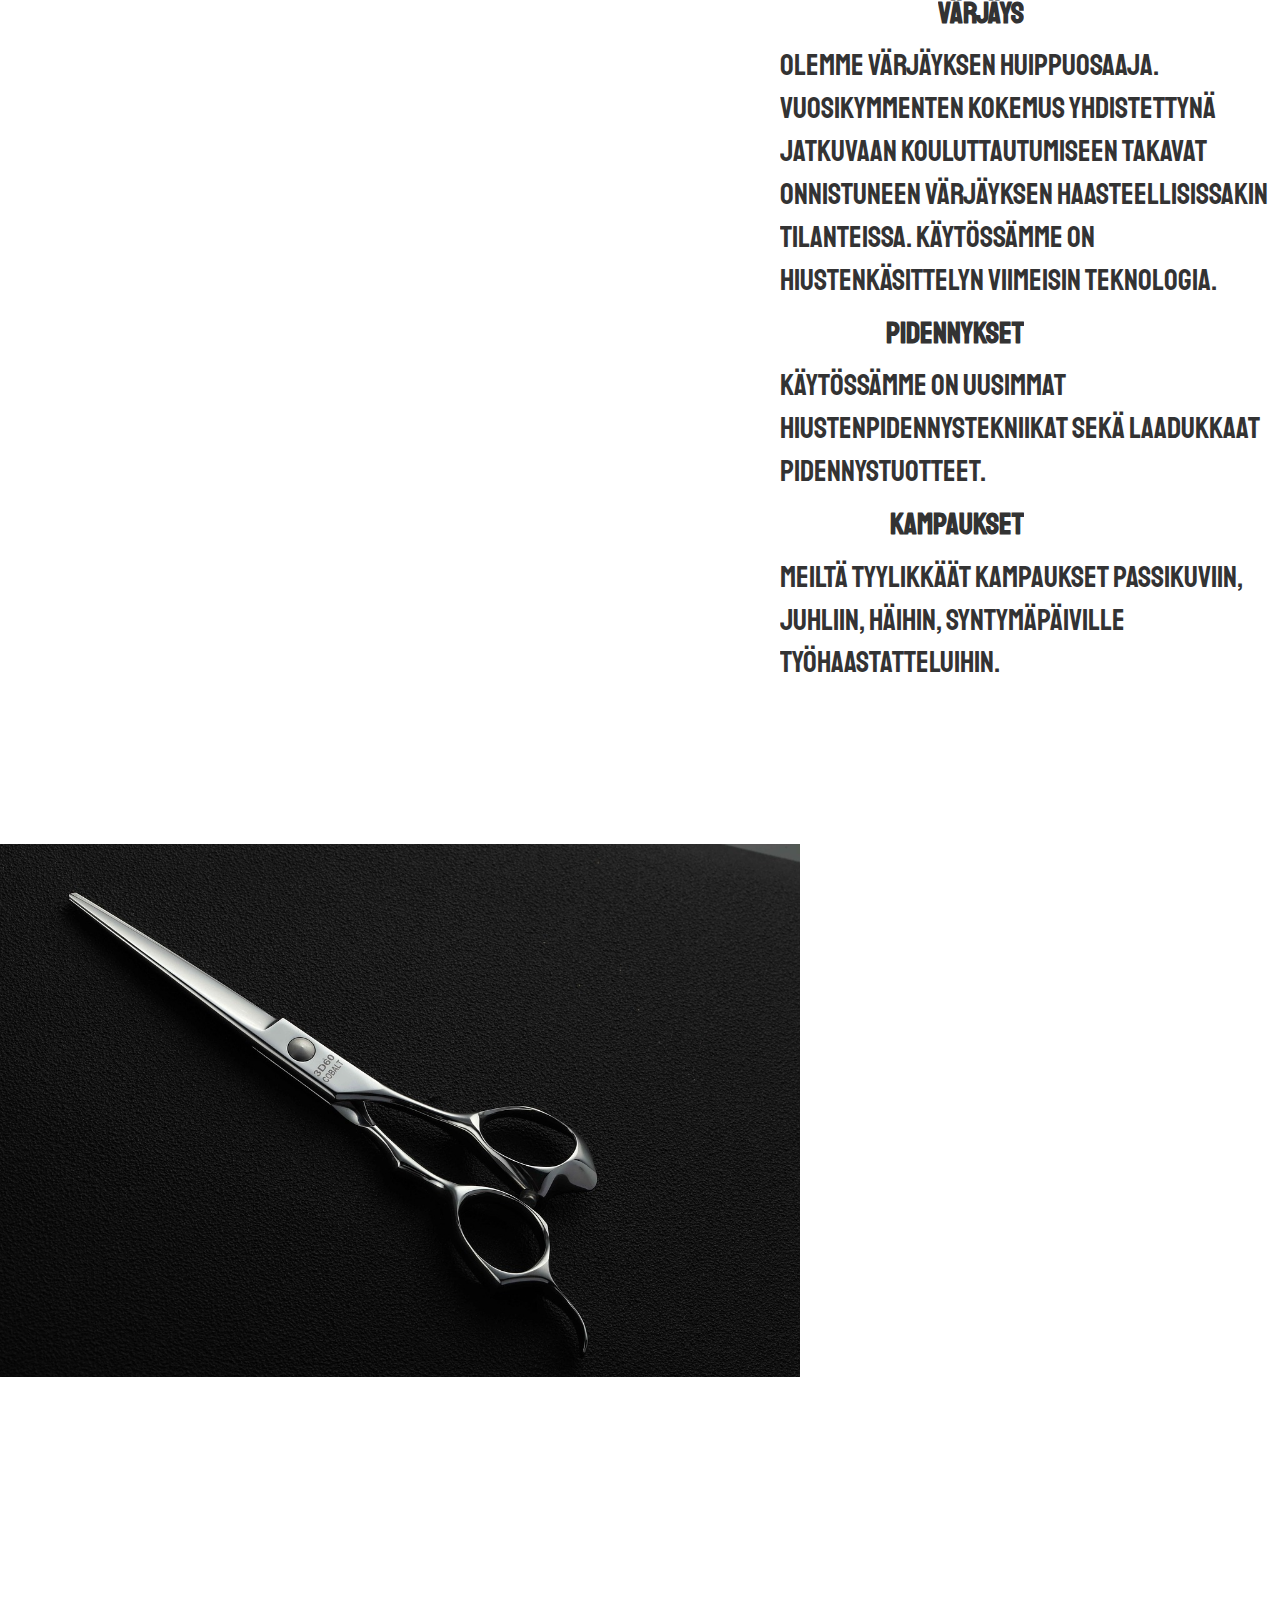
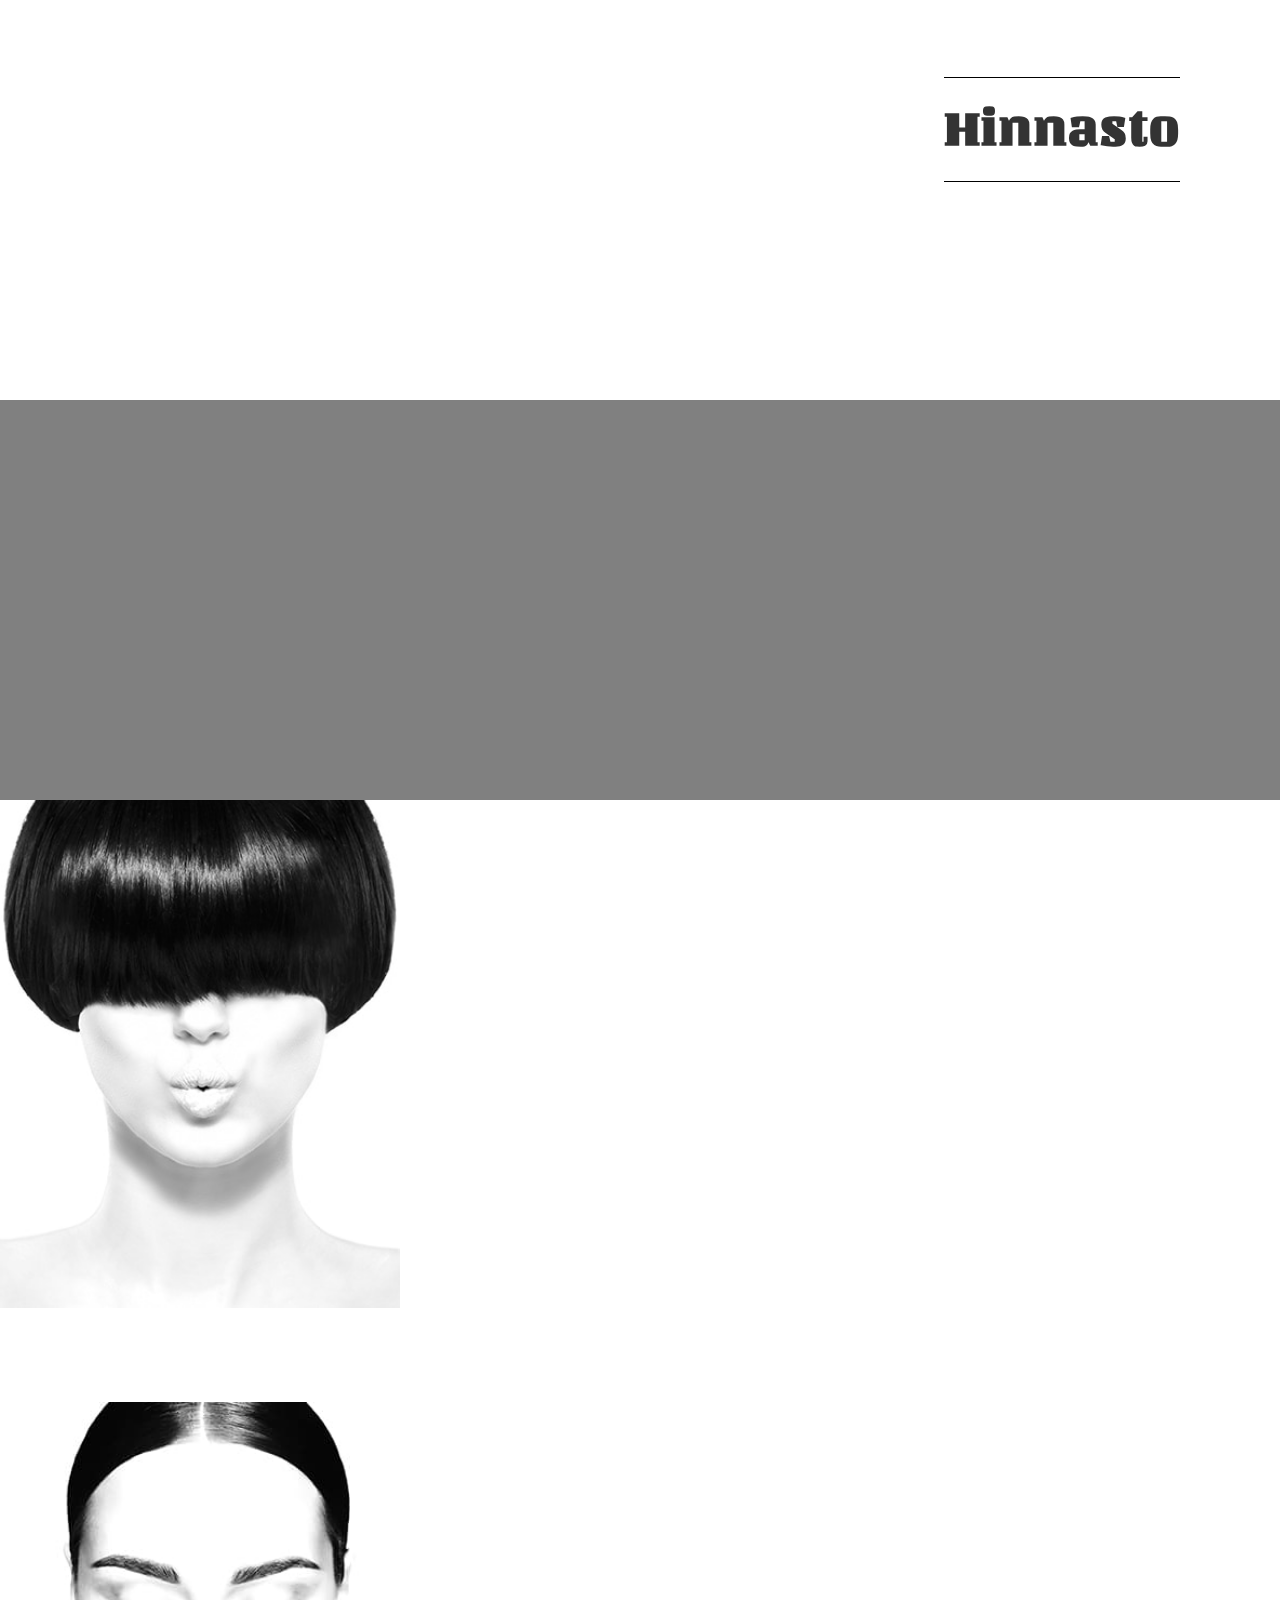
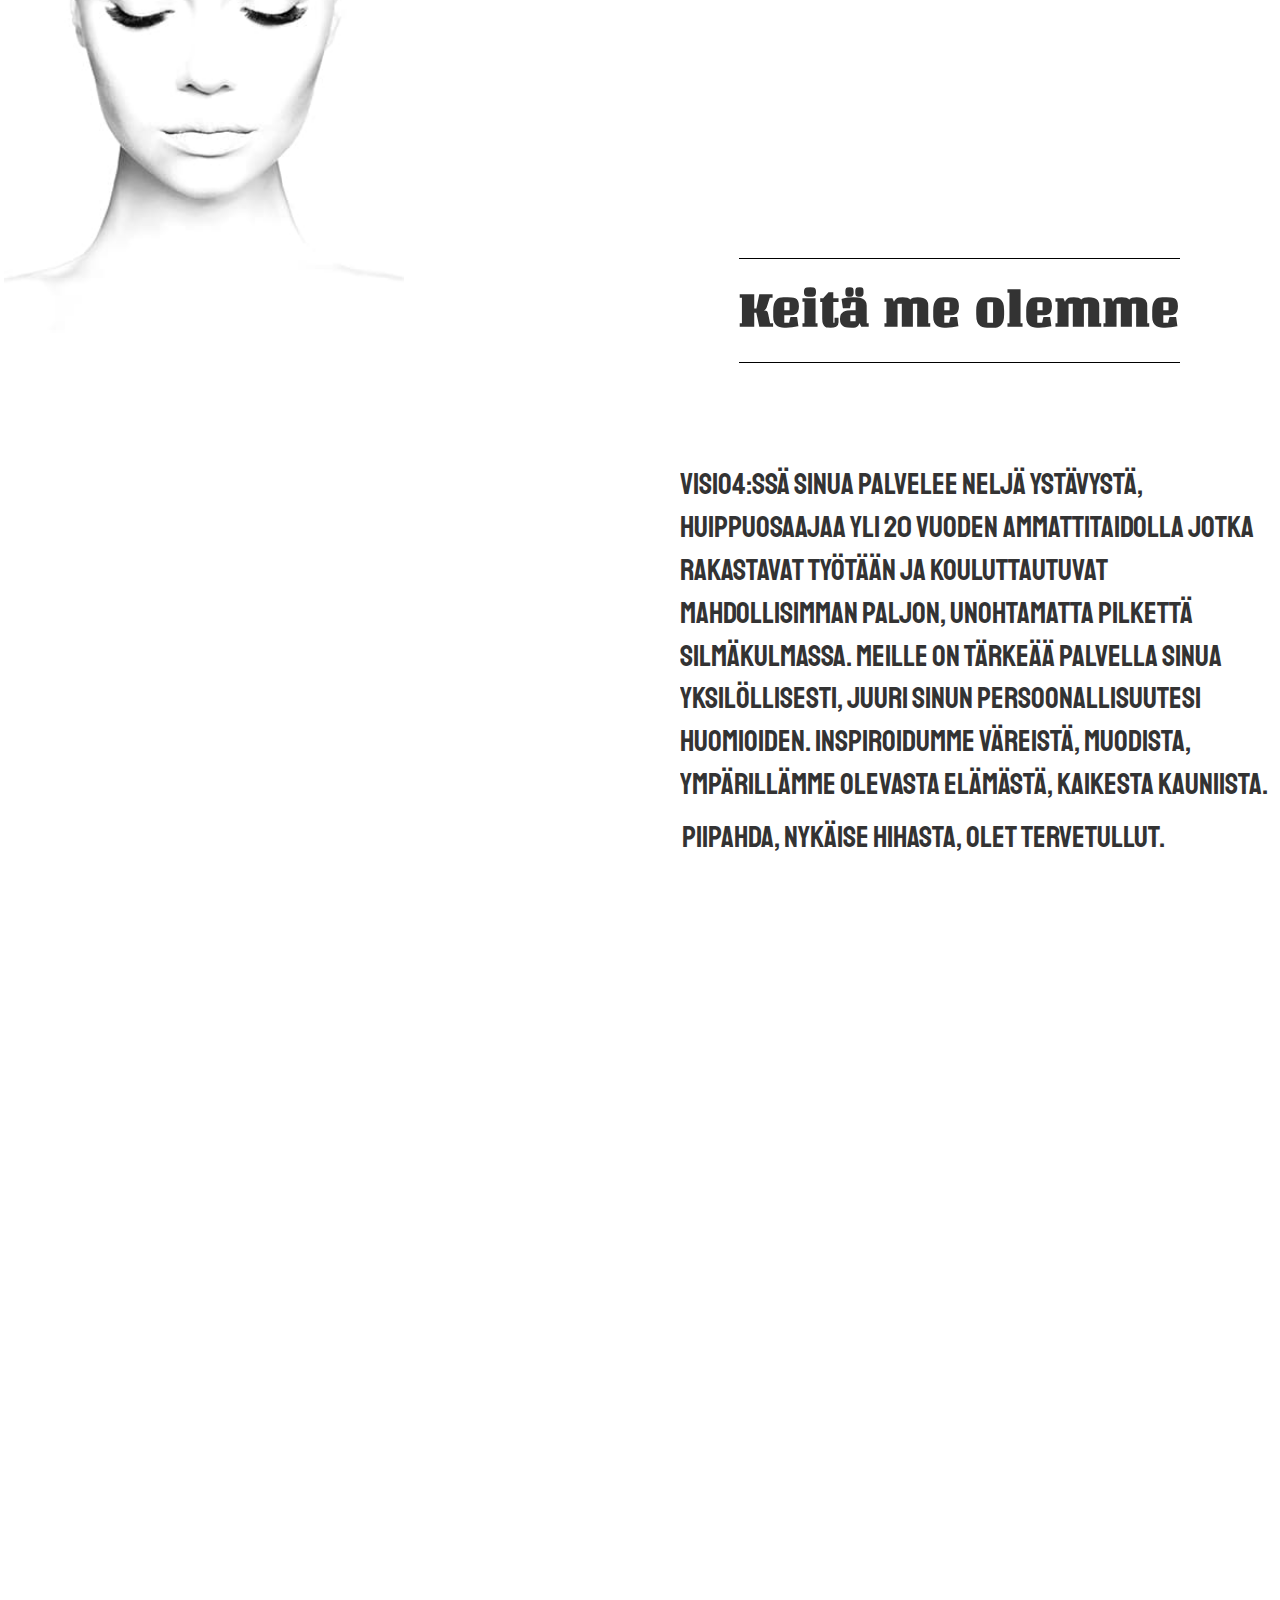
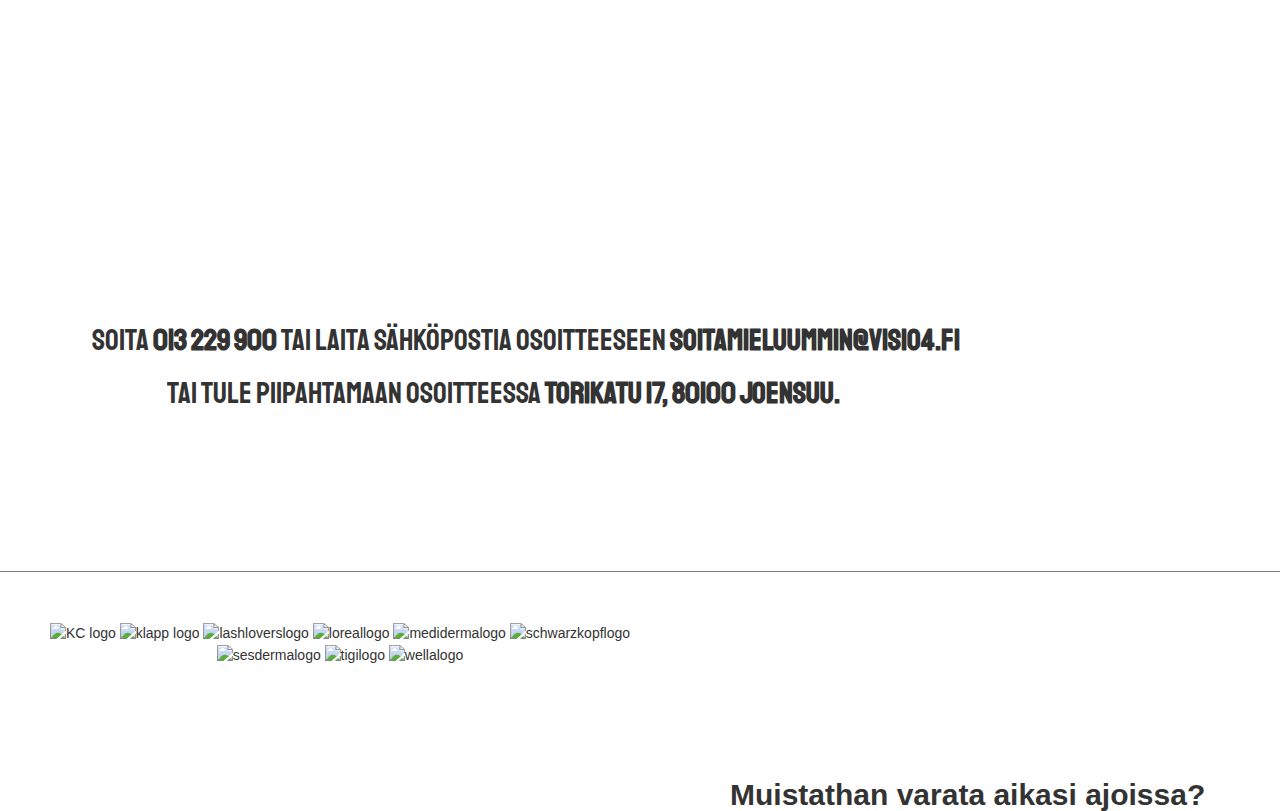
==== commit 03f018d9: "prototype build ready to show" ====
--- a/base.html
+++ b/base.html
@@ -79,9 +79,9 @@
     <div class="cbp-af-inner">
       <h1 style="font-family: 'Forum', cursive;"><strong>Visio4</strong></h1>
       <nav>
-        <a href="#" onclick="$('#Palvelut').animatescroll();" class="navbarfont">Palvelut</a>
-        <a href="#" onclick="$('#Tuotteet').animatescroll();" class="navbarfont">Hinnasto</a>
-        <a href="#" onclick="$('#Meistä').animatescroll();" class="navbarfont">Keitä me olemme</a>
+        <a href="#" onclick="$('#palvelutjump').animatescroll();" class="navbarfont">Palvelut</a>
+        <a href="#" onclick="$('#hinnastojump').animatescroll();" class="navbarfont">Hinnasto</a>
+        <a href="#" onclick="$('#Meistäjump').animatescroll();" class="navbarfont">Keitä me olemme</a>
         <a href="#" onclick="$('#mapdiv').animatescroll();" class="navbarfont">Mistä meidät löytää?</a>
       </nav>
     </div>
@@ -105,25 +105,35 @@
     <h2 class="headeredits" id="Palvelut"><strong>Palvelut</strong></h2>
     <p class="palvtuotteet">Visio4 on palveleva Joensuulainen<br> Parturi-kampaamo & kauneushoitola.</p>
     <p class="palvtuotteet2"><strong>HIUSTENLEIKKAUS</strong></p>
+    <p class="palvtuotteet">Klassisen hiusmuodin lisäksi tarjoamme ammattitaidolla hiusmallien viimeisimmät trendit.
+      Tarjoamme Sinulle tämän päivän monipuolisen ja -muotoisen hiusmuodin erikoisvärjäyksistä rohkeampiin
+      hiusmalleihin saakka.</p>
+    <p class="palvtuotteet2"><strong>VÄRJÄYS</strong></p>
+    <p class="palvtuotteet">Olemme värjäyksen huippuosaaja. Vuosikymmenten kokemus yhdistettynä jatkuvaan
+      kouluttautumiseen takavat onnistuneen värjäyksen haasteellisissakin tilanteissa. Käytössämme on hiustenkäsittelyn
+      viimeisin teknologia.</p>
+    <p class="palvtuotteet2"><strong>PIDENNYKSET</strong></p>
+    <p class="palvtuotteet">Käytössämme on uusimmat hiustenpidennystekniikat sekä laadukkaat pidennystuotteet.</p>
+    <p class="palvtuotteet2"><strong>KAMPAUKSET</strong></p>
+    <p class="palvtuotteet">Meiltä tyylikkäät kampaukset passikuviin, juhliin, häihin, syntymäpäiville
+      työhaastatteluihin.</p>
     <p class="palvtuotteet"></p>
-    <p class="palvtuotteet2"><strong>VÄRJÄYS</strong></p>
-    <p class="palvtuotteet"></p>
-    <p class="palvtuotteet2"><strong>PIDENNYKSET</strong></p>
-    <p class="palvtuotteet"></p>
-    <p class="palvtuotteet2"><strong>KAMPAUKSET</strong></p>
-    <p class="palvtuotteet"></p>
-    <p class="palvtuotteet"></p>
-    <img src="Kuvat/" id="img1">
+
+  </div>
+
+  <div>
+    <img src="Kuvat/scissors.jpg" id="img1">
   </div>
 
   <!--Sub content-->
   <div id="hinnastojump"></div>
   <div class="headers" id="col-2">
     <h2 class="headeredits" id="Tuotteet"><strong>Hinnasto</strong></h2>
-    <p class="palvtuotteet"></p>
-    <p class="palvtuotteet"></p>
-
-    <img src="" id="img2">
+    
+  </div>
+  <div>
+    <img src="Kuvat/parturikampaamo.jpg" id="img2">
+    <img src="Kuvat/kauneushoitola.jpg" id="img3">
   </div>
 
   <div id="meistäjump"></div>
@@ -142,11 +152,11 @@
   <div id="mapdiv2">
     <h2 id="Paikka" id="mapheader"><strong>Muistathan varata aikasi ajoissa?</strong></h2>
   </div>
-    <div id=mapparagraph>
-      <p>Soita <strong>013 229 900</strong> tai laita sähköpostia osoitteeseen <strong>soitamieluummin@visio4.fi</strong></p>
-      <p id="osoite">Tai tule piipahtamaan osoitteessa <strong>Torikatu 17, 80100 Joensuu.</strong></p>
-    </div>
-  
+  <div id=mapparagraph>
+    <p>Soita <strong>013 229 900</strong> tai laita sähköpostia osoitteeseen <strong>soitamieluummin@visio4.fi</strong></p>
+    <p id="osoite">Tai tule piipahtamaan osoitteessa <strong>Torikatu 17, 80100 Joensuu.</strong></p>
+  </div>
+
 
   <!--google maps scripts and styling-->
   <div id="map" style="width:100%;height:400px">
@@ -165,128 +175,128 @@
 
           //Styles a map in night mode.
           styles: [{
-              elementType: 'geometry',
-              stylers: [{
-                color: '#242f3e'
-              }]
-            },
-            {
-              elementType: 'labels.text.stroke',
-              stylers: [{
-                color: '#242f3e'
-              }]
-            },
-            {
-              elementType: 'labels.text.fill',
-              stylers: [{
-                color: '#746855'
-              }]
-            },
-            {
-              featureType: 'administrative.locality',
-              elementType: 'labels.text.fill',
-              stylers: [{
-                color: '#d59563'
-              }]
-            },
-            {
-              featureType: 'poi',
-              elementType: 'labels.text.fill',
-              stylers: [{
-                color: '#d59563'
-              }]
-            },
-            {
-              featureType: 'poi.park',
-              elementType: 'geometry',
-              stylers: [{
-                color: '#263c3f'
-              }]
-            },
-            {
-              featureType: 'poi.park',
-              elementType: 'labels.text.fill',
-              stylers: [{
-                color: '#6b9a76'
-              }]
-            },
-            {
-              featureType: 'road',
-              elementType: 'geometry',
-              stylers: [{
-                color: '#38414e'
-              }]
-            },
-            {
-              featureType: 'road',
-              elementType: 'geometry.stroke',
-              stylers: [{
-                color: '#212a37'
-              }]
-            },
-            {
-              featureType: 'road',
-              elementType: 'labels.text.fill',
-              stylers: [{
-                color: '#9ca5b3'
-              }]
-            },
-            {
-              featureType: 'road.highway',
-              elementType: 'geometry',
-              stylers: [{
-                color: '#746855'
-              }]
-            },
-            {
-              featureType: 'road.highway',
-              elementType: 'geometry.stroke',
-              stylers: [{
-                color: '#1f2835'
-              }]
-            },
-            {
-              featureType: 'road.highway',
-              elementType: 'labels.text.fill',
-              stylers: [{
-                color: '#f3d19c'
-              }]
-            },
-            {
-              featureType: 'transit',
-              elementType: 'geometry',
-              stylers: [{
-                color: '#2f3948'
-              }]
-            },
-            {
-              featureType: 'transit.station',
-              elementType: 'labels.text.fill',
-              stylers: [{
-                color: '#d59563'
-              }]
-            },
-            {
-              featureType: 'water',
-              elementType: 'geometry',
-              stylers: [{
-                color: '#17263c'
-              }]
-            },
-            {
-              featureType: 'water',
-              elementType: 'labels.text.fill',
-              stylers: [{
-                color: '#515c6d'
-              }]
-            },
-            {
-              featureType: 'water',
-              elementType: 'labels.text.stroke',
-              stylers: [{
-                color: '#17263c'
-              }]
-            }
+            elementType: 'geometry',
+            stylers: [{
+              color: '#242f3e'
+            }]
+          },
+          {
+            elementType: 'labels.text.stroke',
+            stylers: [{
+              color: '#242f3e'
+            }]
+          },
+          {
+            elementType: 'labels.text.fill',
+            stylers: [{
+              color: '#746855'
+            }]
+          },
+          {
+            featureType: 'administrative.locality',
+            elementType: 'labels.text.fill',
+            stylers: [{
+              color: '#d59563'
+            }]
+          },
+          {
+            featureType: 'poi',
+            elementType: 'labels.text.fill',
+            stylers: [{
+              color: '#d59563'
+            }]
+          },
+          {
+            featureType: 'poi.park',
+            elementType: 'geometry',
+            stylers: [{
+              color: '#263c3f'
+            }]
+          },
+          {
+            featureType: 'poi.park',
+            elementType: 'labels.text.fill',
+            stylers: [{
+              color: '#6b9a76'
+            }]
+          },
+          {
+            featureType: 'road',
+            elementType: 'geometry',
+            stylers: [{
+              color: '#38414e'
+            }]
+          },
+          {
+            featureType: 'road',
+            elementType: 'geometry.stroke',
+            stylers: [{
+              color: '#212a37'
+            }]
+          },
+          {
+            featureType: 'road',
+            elementType: 'labels.text.fill',
+            stylers: [{
+              color: '#9ca5b3'
+            }]
+          },
+          {
+            featureType: 'road.highway',
+            elementType: 'geometry',
+            stylers: [{
+              color: '#746855'
+            }]
+          },
+          {
+            featureType: 'road.highway',
+            elementType: 'geometry.stroke',
+            stylers: [{
+              color: '#1f2835'
+            }]
+          },
+          {
+            featureType: 'road.highway',
+            elementType: 'labels.text.fill',
+            stylers: [{
+              color: '#f3d19c'
+            }]
+          },
+          {
+            featureType: 'transit',
+            elementType: 'geometry',
+            stylers: [{
+              color: '#2f3948'
+            }]
+          },
+          {
+            featureType: 'transit.station',
+            elementType: 'labels.text.fill',
+            stylers: [{
+              color: '#d59563'
+            }]
+          },
+          {
+            featureType: 'water',
+            elementType: 'geometry',
+            stylers: [{
+              color: '#17263c'
+            }]
+          },
+          {
+            featureType: 'water',
+            elementType: 'labels.text.fill',
+            stylers: [{
+              color: '#515c6d'
+            }]
+          },
+          {
+            featureType: 'water',
+            elementType: 'labels.text.stroke',
+            stylers: [{
+              color: '#17263c'
+            }]
+          }
           ]
         });
         //map marker
@@ -319,10 +329,10 @@
 
   <!--Social links-->
   <div>
-    
-  </div>
-
-  
+
+  </div>
+
+
 
 </body>
 
--- a/Front.css
+++ b/Front.css
@@ -1,150 +1,154 @@
 body {
     background-color: grey;
-   overflow-x: hidden;
-    
-}
-
-
-
-p {
-    font-family: 'Staatliches', cursive;
-    font-size: 25px;
-}
-
-span {
-    margin: 200px;
+    overflow-x:hidden;
 }
 
 #Visio4Logo {
+    margin-left: auto;
+    margin-right: auto;
     border-width: 100px;
     background-size: cover;
     z-index: 1;
     max-width: 100%;
+    position: absolute;
+    position: relative;
+    top: 300px;
+    left: 45%;
+}
+#img1 {
+    width: 800px;
+    position: absolute;
+    position:relative;
+    top: 1000px;
+}
+
+#img2 {
+    width: 400px; 
+    margin-bottom: 50px;
+    position: absolute;
+    position:relative;
+    top: 2000px;
+}
+
+#img3 {
+    width: 400px;
+    position: absolute;
+    position:relative;
+    top: 2600px;
+    right: 400px;
+}
+#logoborder {
+    margin: auto;
+    position: absolute;
+    position: relative;
+    top: 400px;
+    border-bottom:1px solid black;
+}
+#col-1 {
+    display: block;
+
+}
+
+
+#col-2 {
+    position: absolute;
+    position: relative;
+    top: 400px;
+}
+
+
+#col-3 {
+    position: absolute;
+    position: relative;
+    top: 1600px;
+}
+
+#meistä {
+
+}
+
+#palvelutjump {
+    position: absolute;
+    position: relative;
+top:700px;
+}
+
+#Meistäjump {
+    position: absolute;
+    position: relative;
+top: 2900px;
+}
+
+#Hinnastojump {
+    position: absolute;
+    position: relative;
+    top: 1900px;
+}
+
+.palvtuotteet {
+    max-width: 500px;
+    font-size: 30px;
+    position: absolute;
+    position: relative;
+    top: 850px;
+}
+
+.palvtuotteet2 {
+    max-width: 500px;
+    font-size: 30px;
+    position: absolute;
+    position: relative;
+    top: 850px;
+    right: 20%;
+}
+
+
+#Palvelut,#Tuotteet,#Meistä {
+    float: right;
     clear: both;
 }
 
-#logoborder {
-    
-}
-
-
-img {
-    float: left;
-    margin: 10px;
-}
-
-.col-1-img {
-    width: 600px;
-}
-
-.col-2-img {
-    
-    width: 400px;
-    margin-bottom: 200px;
-}
-
-.col-1-wrap {
-    display: block;
-    max-width: 1000px;
-    width: 500px;
-    margin: 5%;
-    padding: 1%;
-    height: 100px;
+
+p {
+    font-family: 'Staatliches', cursive;
+    float: right;
     clear: both;
-    float: right;
-}
-
-.col-2-wrap {
-    display:block;
-    max-width: 1000px;
-    width: 500px;
-    margin: 5%;
-    padding: 1%;
-    height: 100px;
-    clear: both;
-    float: right;
-}
-
-.col-3-wrap {
-    display:block;
-    max-width: 1000px;
-    width: 500px;
-    margin: 5%;
-    padding: 1%;
-    height: 100px;
-    clear: both;
-    float: right;
-}
-
-.col-4-wrap {
-   position:relative;
-    
-}
-
-
-.col-1-box {
-    
-}
-
-.col-2-box {
-    
-}
-
-.col-3-box {
-    
-}
-
-.col-4-box {
-    position: absolute;
-    top:4900px;
-    left: 30%;
-    text-align: center;
-}
-
-.col-1-elements  {
-    
-}
-
-.col-2-elements  {
-    
-}
-
-.col-3-elements {
-    
-}
-
-.col-4-elements {
-    
-}
-
+    overflow: auto;
+}
+
+#keitämeolemmeteksti {
+    max-width: 600px;
+    font-size: 30px;
+    position: absolute;
+    position: relative;
+    top: 800px;
+}
+
+#keitämeolemmeteksti2 {
+    max-width: 600px;
+    font-size: 30px;
+    position: absolute;
+    position: relative;
+    top: 800px;
+    right: 115px;
+}
+
+span {
+    margin: 200px;
+}
 
 .headeredits {
     font-family: 'Unlock', cursive;
     font-size: 50px;
     z-index: 1;
+    margin: 100px;
+    line-height: 2.0;
     border-top: 1px solid black;
-    content: ""; 
-    display: block; 
-    margin: 0 auto; 
-    width: 50%; 
-    padding-top: 20px; 
-    border-bottom: 1px solid black; 
-    margin-bottom: 100px;
-}
-
-footer {
-    position: absolute;
-    position: relative;
-    top: 4000px;
-    text-align: center;
-    
-}
-#footerborder {
-    border-top: 1px solid grey;
-    position: absolute;
-    position: relative;
-    top: 3950px;
-    
+    border-bottom: 1px solid black;
+    padding-bottom: 3px;
+    position: absolute;
+    position: relative;
+    top: 800px;
 }
 
 #map {
@@ -156,3 +160,56 @@
     border-color: #bababa;
     border: 10px solid grey;
 }
+
+#mapparagraph {
+    position: absolute;
+    position: relative;
+    top: 3450px;
+    right: 25%;
+    font-size: 30px;
+}
+
+#mapheader {
+    position: absolute;
+    position: relative;
+    
+    left: 650px;
+    font-size: 30px;
+}
+
+
+#mapdiv {
+    position: absolute;
+    position: relative;
+    top: 3900px;
+    right: 650px;
+}
+#mapdiv2 {
+    position: absolute;
+    position: relative;
+    top: 4200px;
+    left: 730px;
+}
+
+
+#osoite {
+    position: absolute;
+    position: relative;
+    right: 120px;
+}
+
+footer {
+    position: absolute;
+    position: relative;
+    top: 4000px;
+    text-align: center;
+
+}
+#footerborder {
+    border-top: 1px solid grey;
+    position: absolute;
+    position: relative;
+    top: 3950px;
+    
+}
+
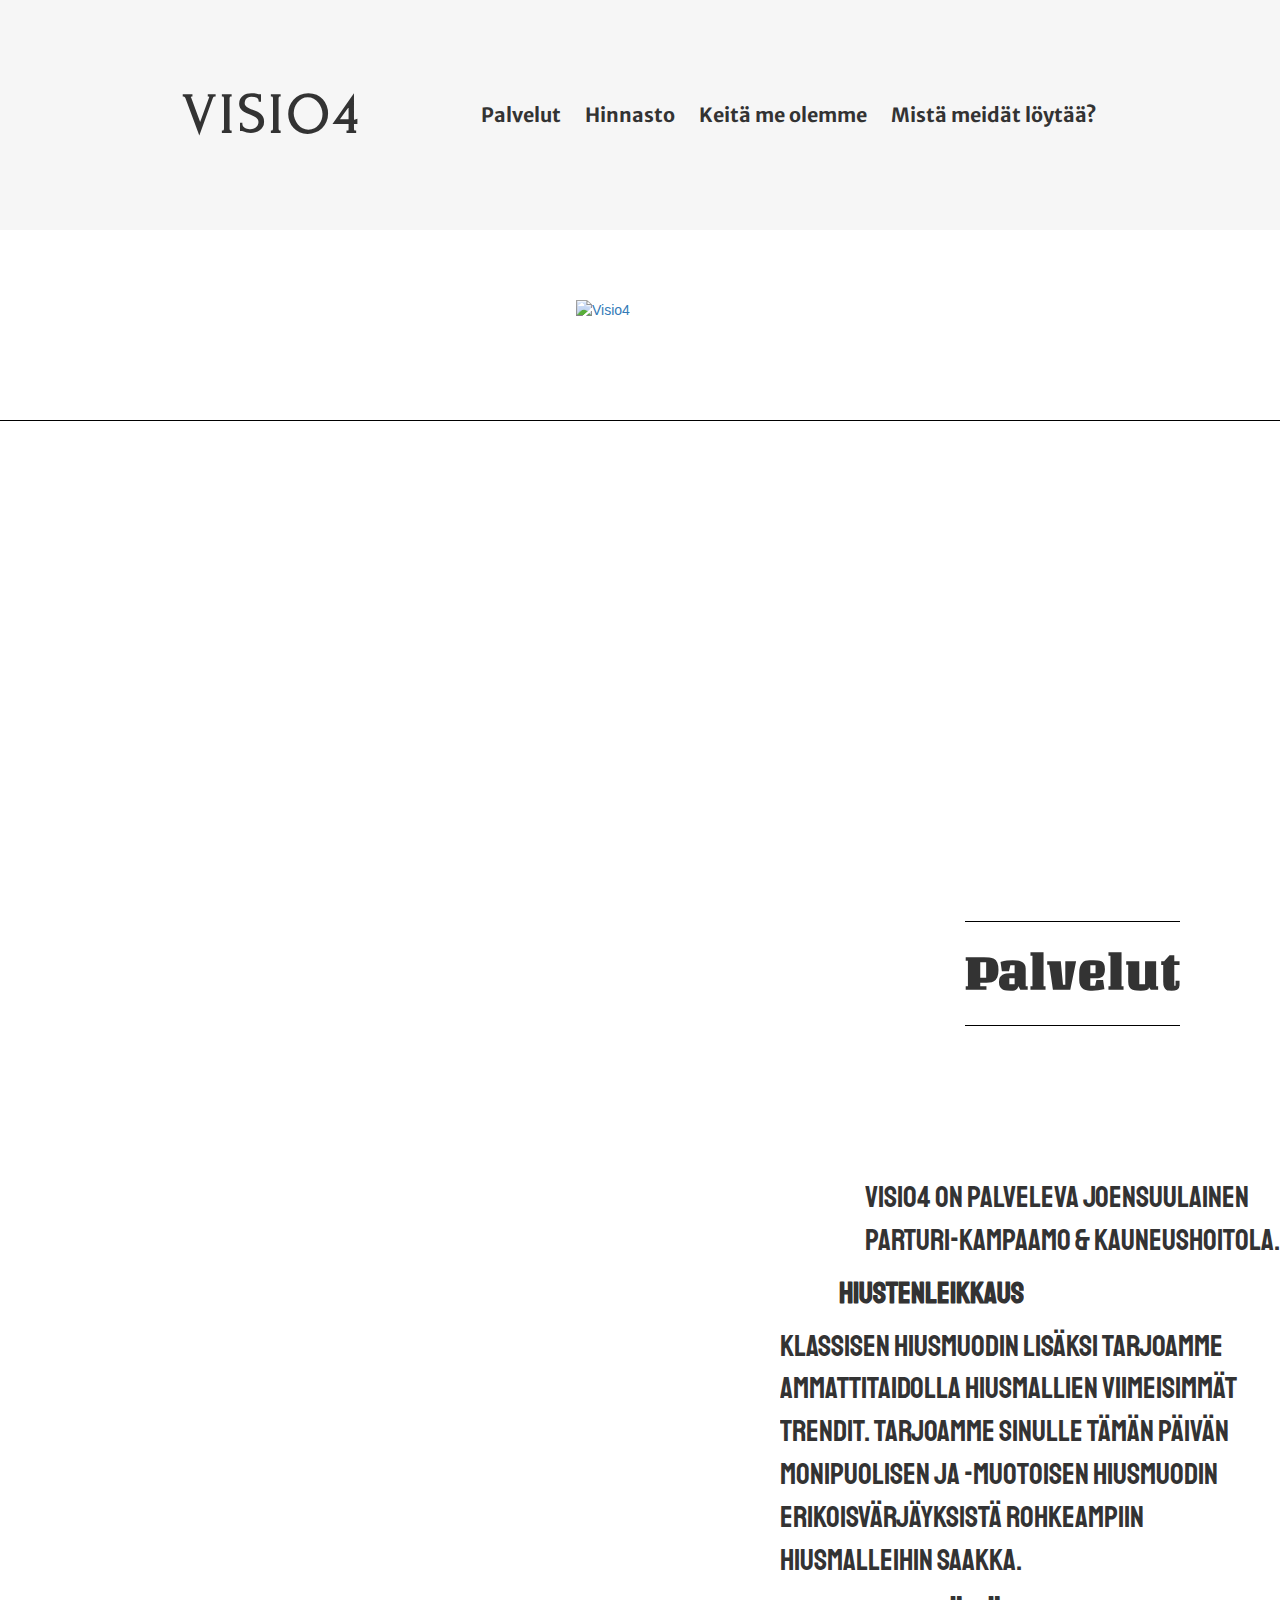
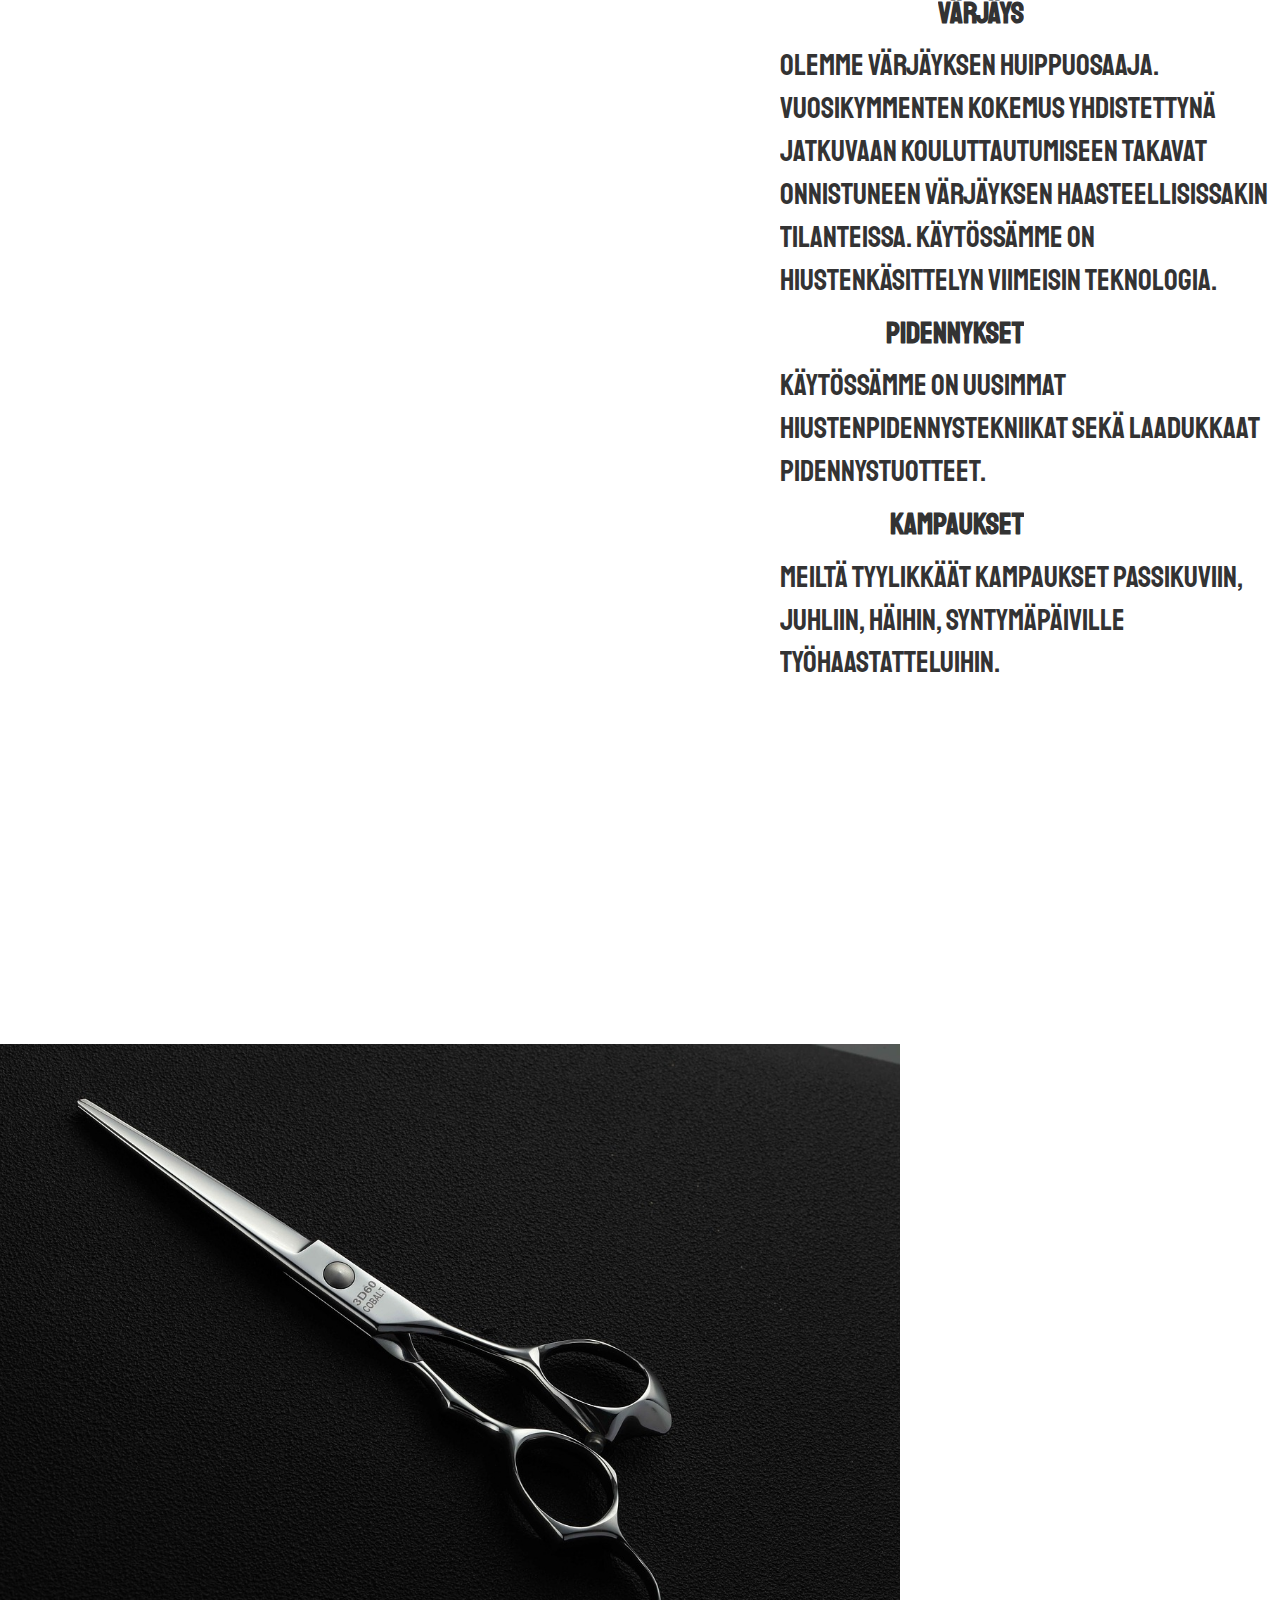
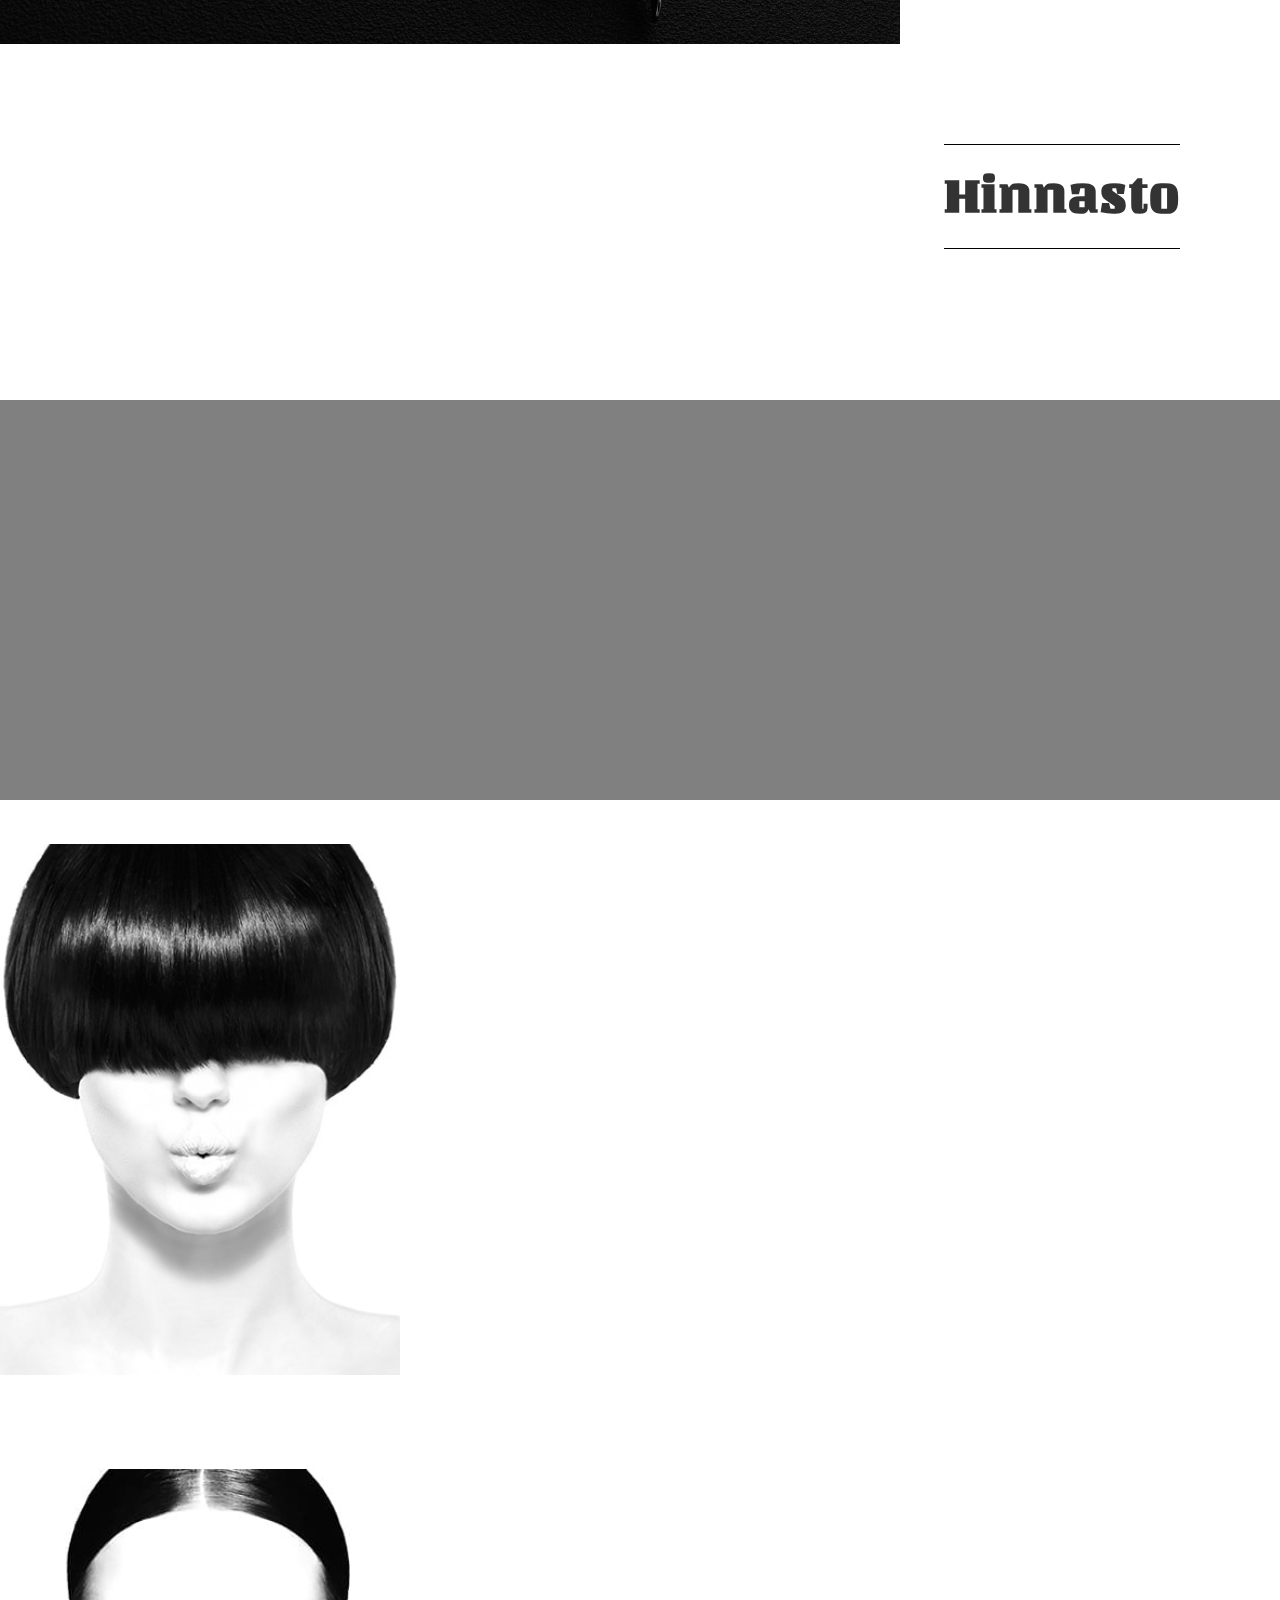
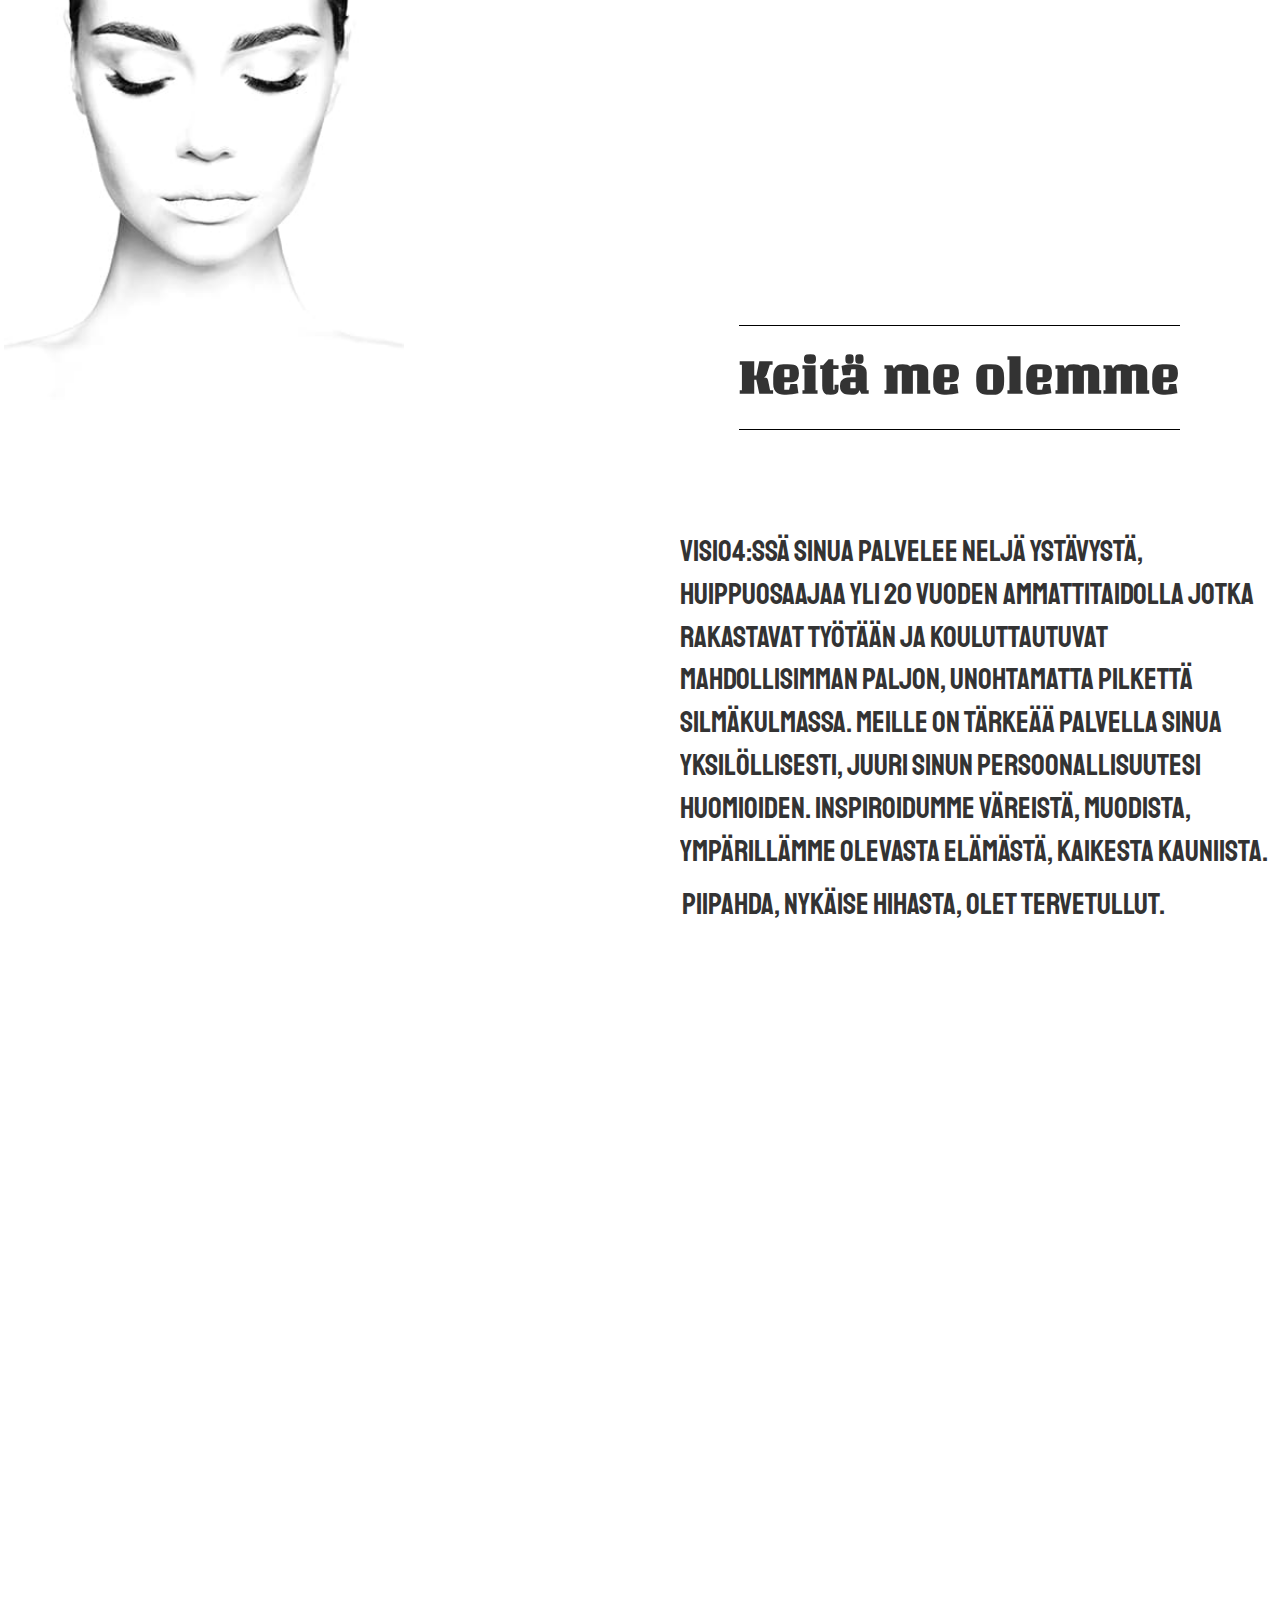
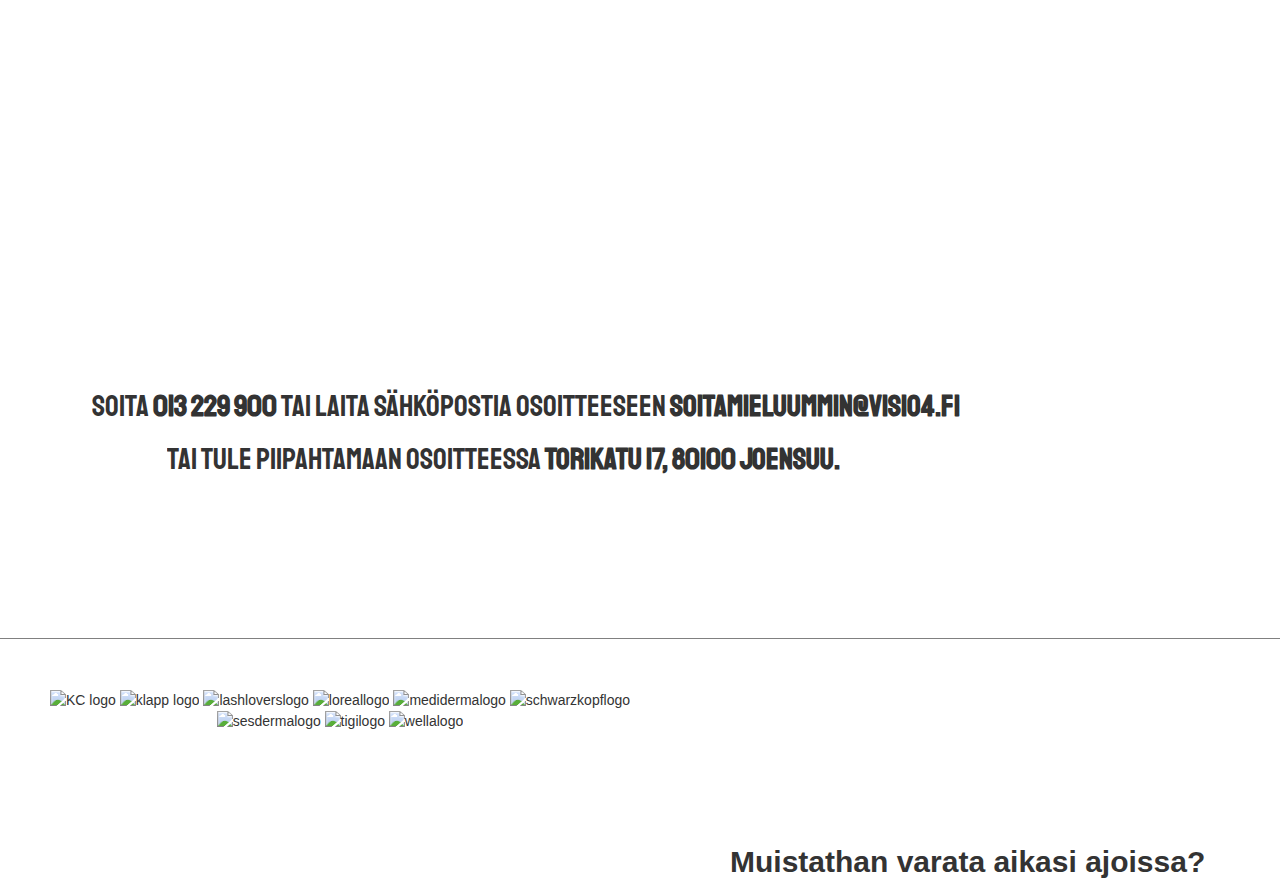
==== commit 08ac87d6: "taking into acc mobile" ====
--- a/base.html
+++ b/base.html
@@ -35,17 +35,15 @@
 
   <!--links-->
 
-  <script type='text/javascript' src='http://www.visio4.fi/wp-content/plugins/feed-them-social/admin/js/admin.js?ver=4.7.12'></script>
-  <script type='text/javascript' src='http://www.visio4.fi/wp-content/plugins/feed-them-social/feeds/js/powered-by.js?ver=4.7.12'></script>
-  <script type='text/javascript' src='http://www.visio4.fi/wp-content/plugins/feed-them-social/feeds/js/magnific-popup.js?ver=4.7.12'></script>
+  
   <link rel='shortlink' href='http://www.visio4.fi/' />
   <link rel="alternate" type="application/json+oembed" href="http://www.visio4.fi/wp-json/oembed/1.0/embed?url=http%3A%2F%2Fwww.visio4.fi%2F" />
   <link rel="alternate" type="text/xml+oembed" href="http://www.visio4.fi/wp-json/oembed/1.0/embed?url=http%3A%2F%2Fwww.visio4.fi%2F&#038;format=xml" />
   </script>
 
-  <!--stylesheet links-->
+  <!--stylesheet/javascript links-->
   <link rel=StyleSheet href="Front.css" type="text/css" media=screen>
-
+  <script src="animatescroll.js"></script>
 
 
   <!--Fonts-->
@@ -63,7 +61,7 @@
 
   <!-- jQuery library -->
   <script src="http://code.jquery.com/jquery-latest.min.js" type="text/javascript"></script>
-  <script src="animatescroll.js"></script>
+  
 
   <!-- Latest compiled JavaScript bootstrap -->
   <script src="https://maxcdn.bootstrapcdn.com/bootstrap/3.3.7/js/bootstrap.min.js"></script>
@@ -72,11 +70,11 @@
 
 
 
-<body>
+<body class="mobile">
 
   <!--navbar-->
-  <div class="cbp-af-header">
-    <div class="cbp-af-inner">
+  <section class="cbp-af-header">
+    <section class="cbp-af-inner">
       <h1 style="font-family: 'Forum', cursive;"><strong>Visio4</strong></h1>
       <nav>
         <a href="#" onclick="$('#palvelutjump').animatescroll();" class="navbarfont">Palvelut</a>
@@ -84,8 +82,8 @@
         <a href="#" onclick="$('#Meistäjump').animatescroll();" class="navbarfont">Keitä me olemme</a>
         <a href="#" onclick="$('#mapdiv').animatescroll();" class="navbarfont">Mistä meidät löytää?</a>
       </nav>
-    </div>
-  </div>
+    </section>
+  </section>
 
 
 
--- a/Front.css
+++ b/Front.css
@@ -2,6 +2,10 @@
     background-color: grey;
     overflow-x:hidden;
 }
+
+* {
+    box-sizing: border-box;
+  }
 
 #Visio4Logo {
     margin-left: auto;
@@ -16,10 +20,10 @@
     left: 45%;
 }
 #img1 {
-    width: 800px;
+    width: 900px;
     position: absolute;
     position:relative;
-    top: 1000px;
+    top: 1200px;
 }
 
 #img2 {
@@ -70,13 +74,13 @@
 #palvelutjump {
     position: absolute;
     position: relative;
-top:700px;
+    top:700px;
 }
 
 #Meistäjump {
     position: absolute;
     position: relative;
-top: 2900px;
+    top: 2900px;
 }
 
 #Hinnastojump {
@@ -213,3 +217,9 @@
     
 }
 
+@media screen and (min-width:481px;) {
+    .mobile {
+        width:480px;
+    }
+}
+
--- a/Navbar.css
+++ b/Navbar.css
@@ -10,7 +10,6 @@
 	-webkit-transition: height 0.3s;
 	-moz-transition: height 0.3s;
 	transition: height 0.3s;
-	
 }
 
 .cbp-af-header .cbp-af-inner {
@@ -54,7 +53,8 @@
 }
 
 .cbp-af-header nav a:hover {
-	color: grey;
+	color: #9FB4BD;
+	
 }
 
 /* Transitions and class for reduced height */
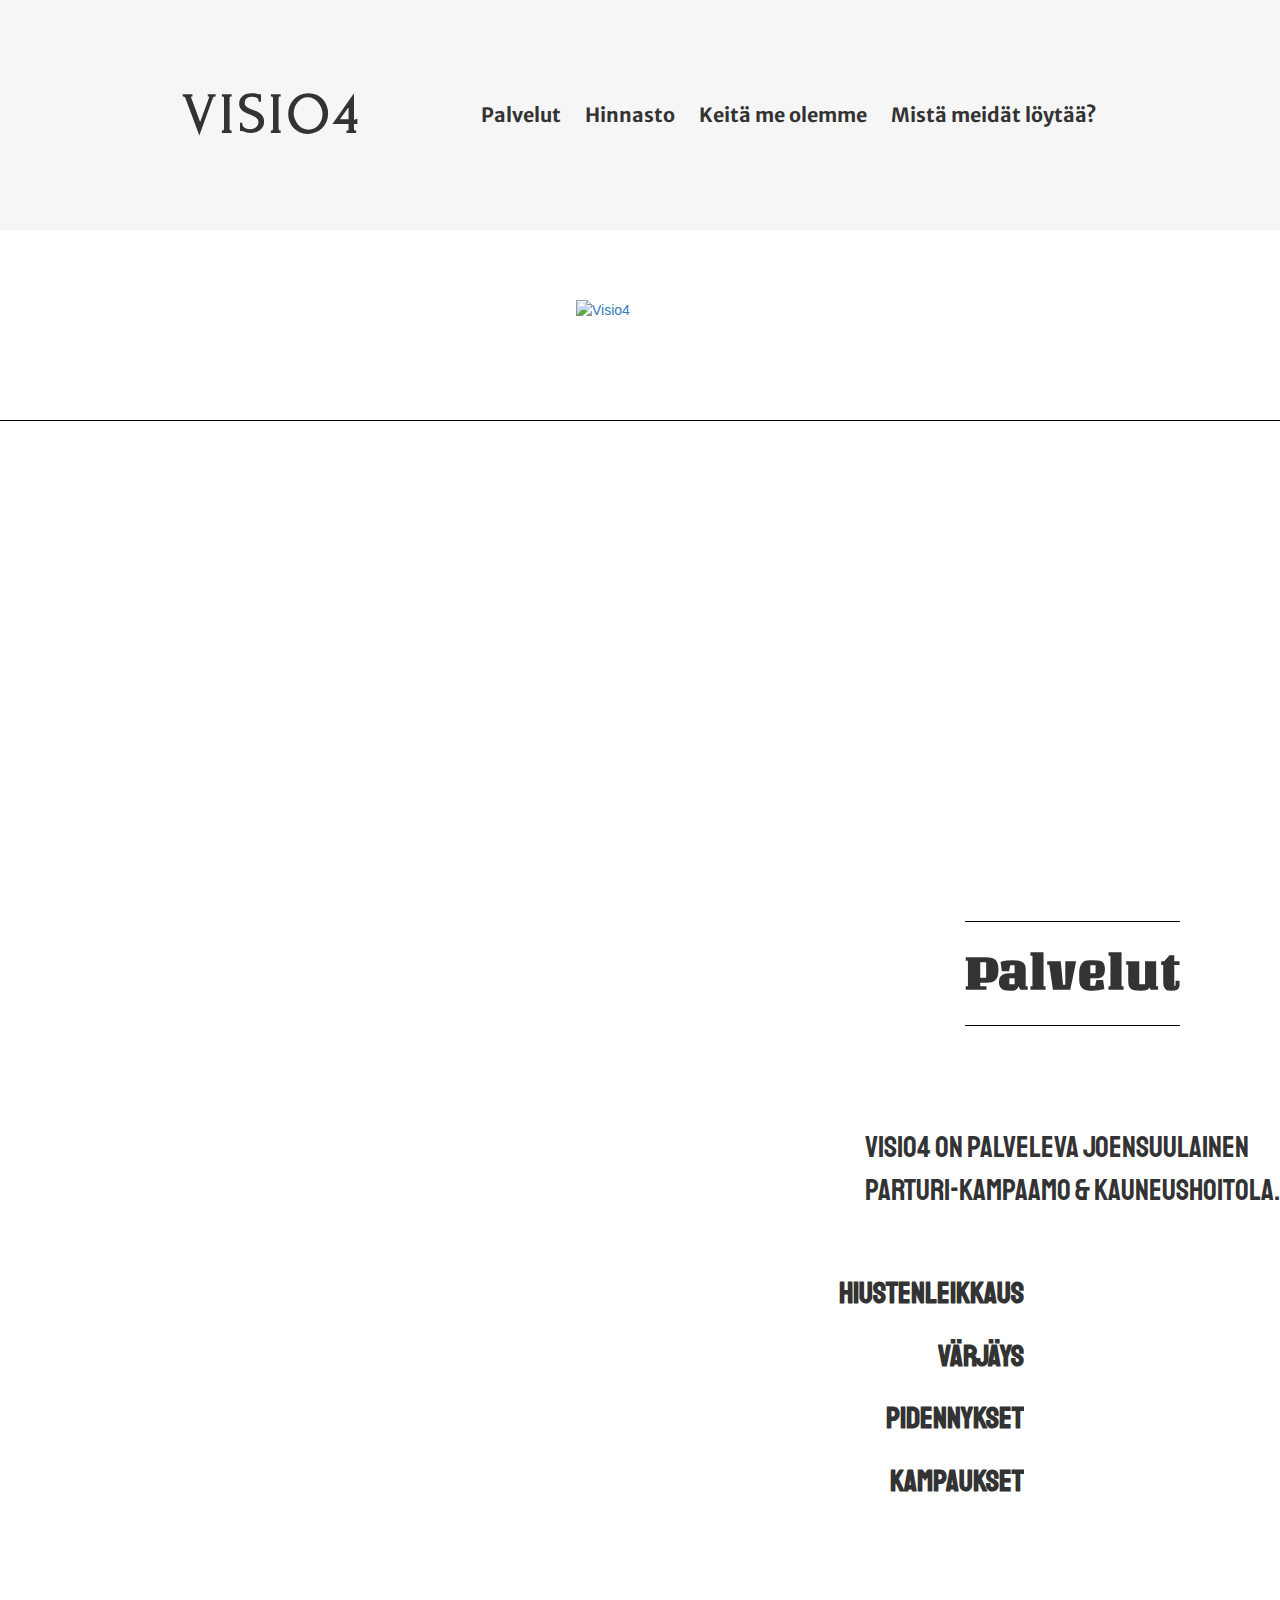
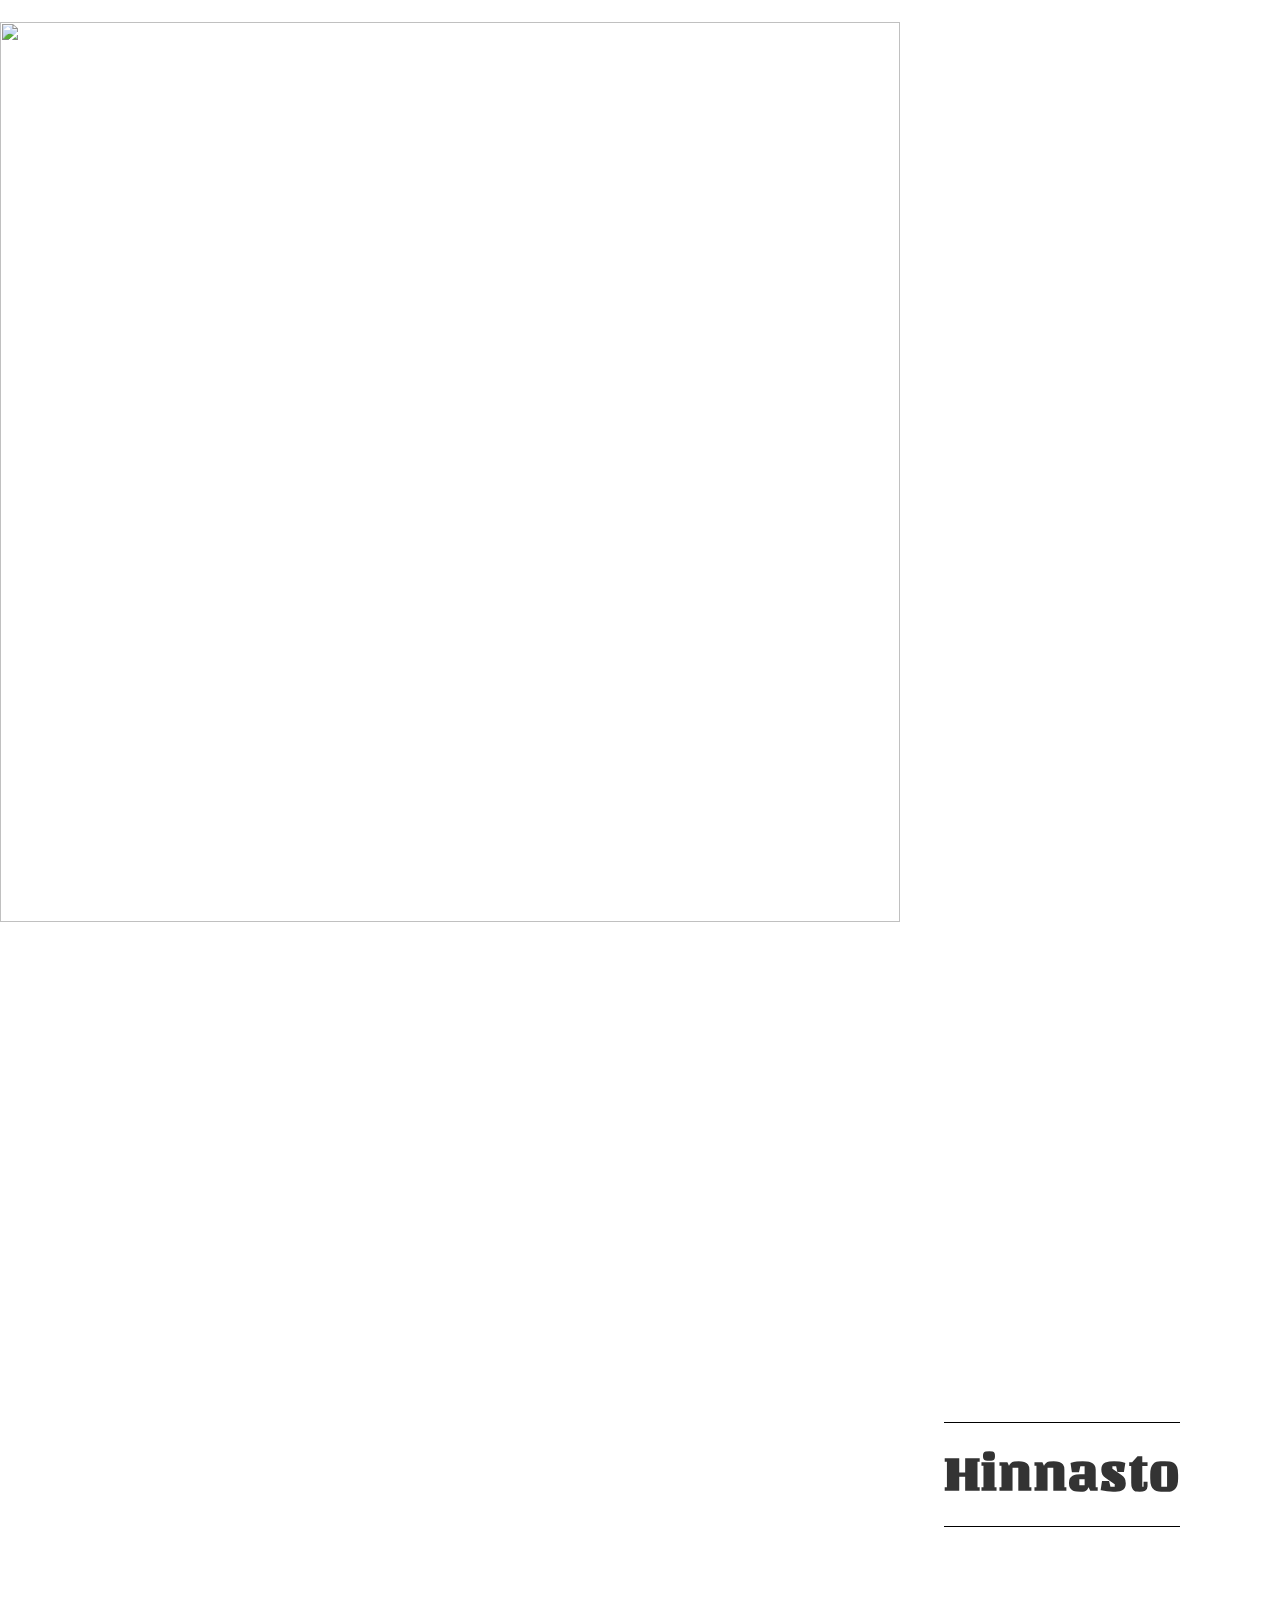
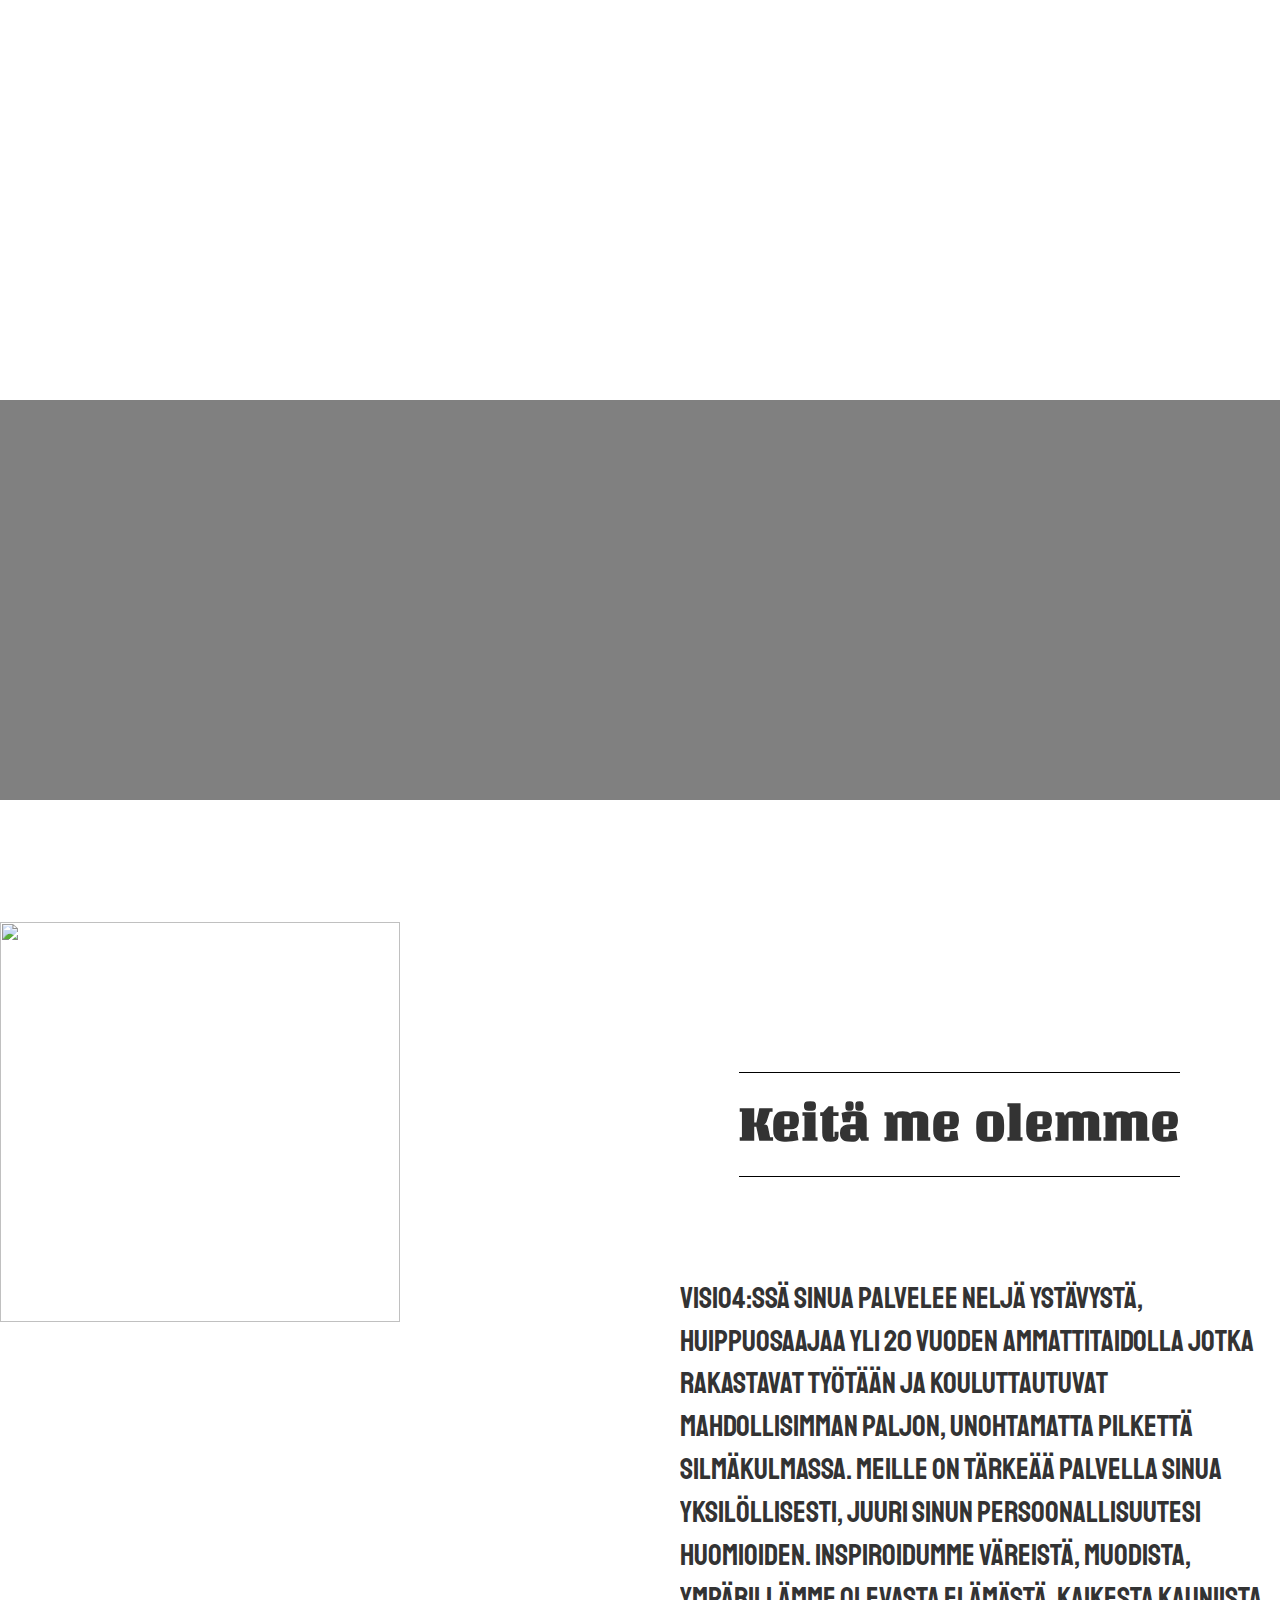
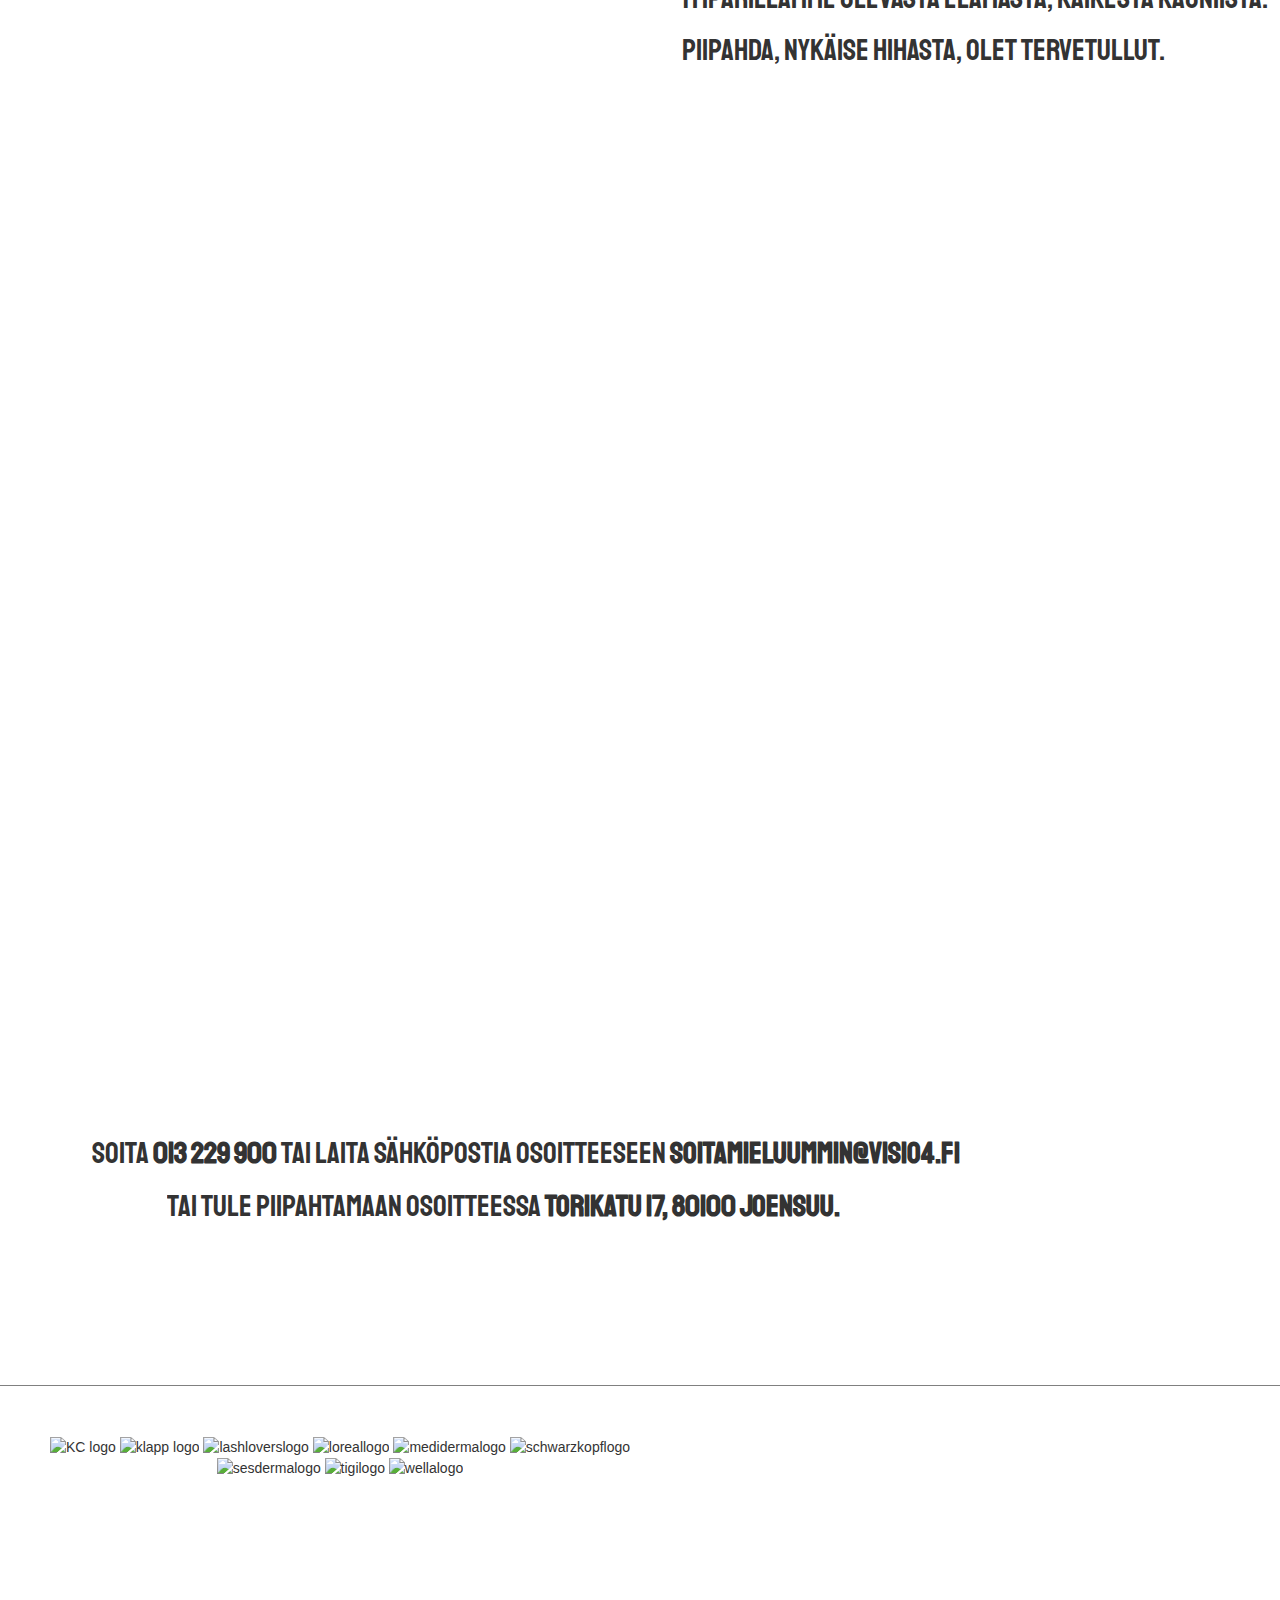
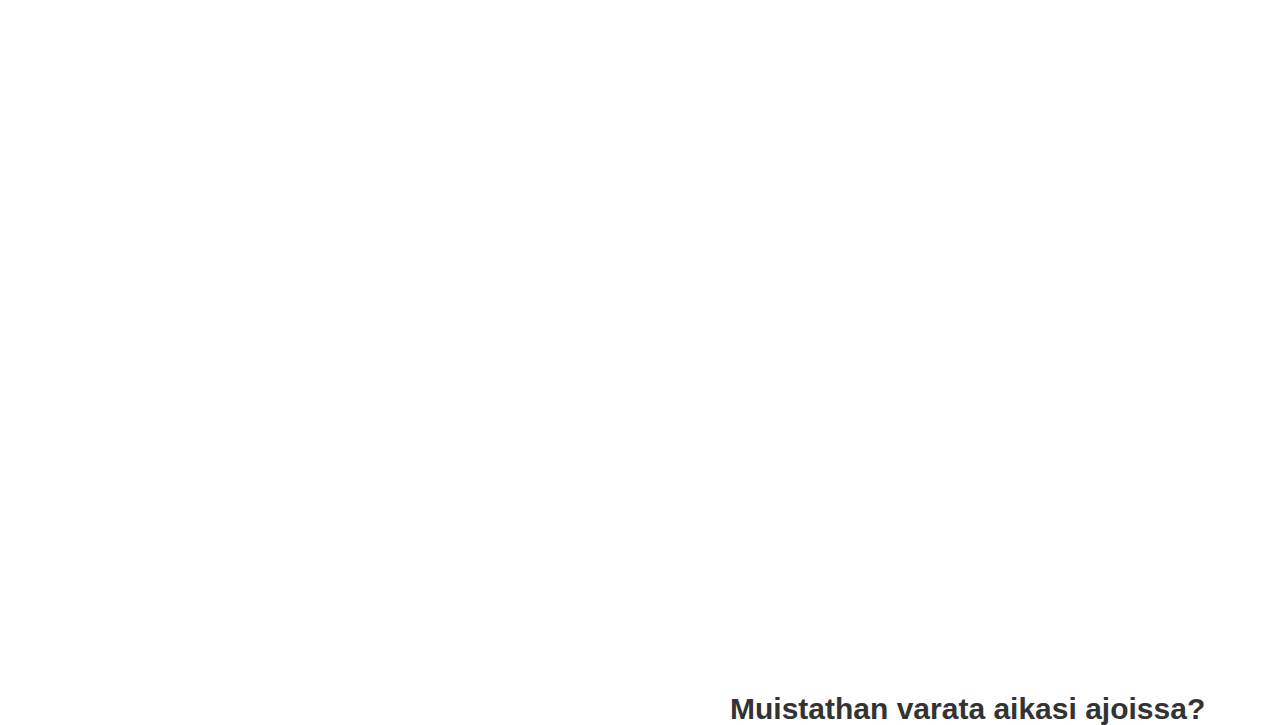
==== commit e382b1b7: "commit" ====
--- a/base.html
+++ b/base.html
@@ -70,11 +70,11 @@
 
 
 
-<body class="mobile">
+<body>
 
   <!--navbar-->
-  <section class="cbp-af-header">
-    <section class="cbp-af-inner">
+  <div class="cbp-af-header">
+    <div class="cbp-af-inner">
       <h1 style="font-family: 'Forum', cursive;"><strong>Visio4</strong></h1>
       <nav>
         <a href="#" onclick="$('#palvelutjump').animatescroll();" class="navbarfont">Palvelut</a>
@@ -82,8 +82,8 @@
         <a href="#" onclick="$('#Meistäjump').animatescroll();" class="navbarfont">Keitä me olemme</a>
         <a href="#" onclick="$('#mapdiv').animatescroll();" class="navbarfont">Mistä meidät löytää?</a>
       </nav>
-    </section>
-  </section>
+    </div>
+  </div>
 
 
 
@@ -103,35 +103,25 @@
     <h2 class="headeredits" id="Palvelut"><strong>Palvelut</strong></h2>
     <p class="palvtuotteet">Visio4 on palveleva Joensuulainen<br> Parturi-kampaamo & kauneushoitola.</p>
     <p class="palvtuotteet2"><strong>HIUSTENLEIKKAUS</strong></p>
-    <p class="palvtuotteet">Klassisen hiusmuodin lisäksi tarjoamme ammattitaidolla hiusmallien viimeisimmät trendit.
-      Tarjoamme Sinulle tämän päivän monipuolisen ja -muotoisen hiusmuodin erikoisvärjäyksistä rohkeampiin
-      hiusmalleihin saakka.</p>
+    <p class="palvtuotteet"></p>
     <p class="palvtuotteet2"><strong>VÄRJÄYS</strong></p>
-    <p class="palvtuotteet">Olemme värjäyksen huippuosaaja. Vuosikymmenten kokemus yhdistettynä jatkuvaan
-      kouluttautumiseen takavat onnistuneen värjäyksen haasteellisissakin tilanteissa. Käytössämme on hiustenkäsittelyn
-      viimeisin teknologia.</p>
+    <p class="palvtuotteet"></p>
     <p class="palvtuotteet2"><strong>PIDENNYKSET</strong></p>
-    <p class="palvtuotteet">Käytössämme on uusimmat hiustenpidennystekniikat sekä laadukkaat pidennystuotteet.</p>
+    <p class="palvtuotteet"></p>
     <p class="palvtuotteet2"><strong>KAMPAUKSET</strong></p>
-    <p class="palvtuotteet">Meiltä tyylikkäät kampaukset passikuviin, juhliin, häihin, syntymäpäiville
-      työhaastatteluihin.</p>
-    <p class="palvtuotteet"></p>
-
-  </div>
-
-  <div>
-    <img src="Kuvat/scissors.jpg" id="img1">
+    <p class="palvtuotteet"></p>
+    <p class="palvtuotteet"></p>
+    <img src="Kuvat/" id="img1">
   </div>
 
   <!--Sub content-->
   <div id="hinnastojump"></div>
   <div class="headers" id="col-2">
     <h2 class="headeredits" id="Tuotteet"><strong>Hinnasto</strong></h2>
-    
-  </div>
-  <div>
-    <img src="Kuvat/parturikampaamo.jpg" id="img2">
-    <img src="Kuvat/kauneushoitola.jpg" id="img3">
+    <p class="palvtuotteet"></p>
+    <p class="palvtuotteet"></p>
+
+    <img src="" id="img2">
   </div>
 
   <div id="meistäjump"></div>
@@ -150,11 +140,11 @@
   <div id="mapdiv2">
     <h2 id="Paikka" id="mapheader"><strong>Muistathan varata aikasi ajoissa?</strong></h2>
   </div>
-  <div id=mapparagraph>
-    <p>Soita <strong>013 229 900</strong> tai laita sähköpostia osoitteeseen <strong>soitamieluummin@visio4.fi</strong></p>
-    <p id="osoite">Tai tule piipahtamaan osoitteessa <strong>Torikatu 17, 80100 Joensuu.</strong></p>
-  </div>
-
+    <div id=mapparagraph>
+      <p>Soita <strong>013 229 900</strong> tai laita sähköpostia osoitteeseen <strong>soitamieluummin@visio4.fi</strong></p>
+      <p id="osoite">Tai tule piipahtamaan osoitteessa <strong>Torikatu 17, 80100 Joensuu.</strong></p>
+    </div>
+  
 
   <!--google maps scripts and styling-->
   <div id="map" style="width:100%;height:400px">
@@ -173,128 +163,128 @@
 
           //Styles a map in night mode.
           styles: [{
-            elementType: 'geometry',
-            stylers: [{
-              color: '#242f3e'
-            }]
-          },
-          {
-            elementType: 'labels.text.stroke',
-            stylers: [{
-              color: '#242f3e'
-            }]
-          },
-          {
-            elementType: 'labels.text.fill',
-            stylers: [{
-              color: '#746855'
-            }]
-          },
-          {
-            featureType: 'administrative.locality',
-            elementType: 'labels.text.fill',
-            stylers: [{
-              color: '#d59563'
-            }]
-          },
-          {
-            featureType: 'poi',
-            elementType: 'labels.text.fill',
-            stylers: [{
-              color: '#d59563'
-            }]
-          },
-          {
-            featureType: 'poi.park',
-            elementType: 'geometry',
-            stylers: [{
-              color: '#263c3f'
-            }]
-          },
-          {
-            featureType: 'poi.park',
-            elementType: 'labels.text.fill',
-            stylers: [{
-              color: '#6b9a76'
-            }]
-          },
-          {
-            featureType: 'road',
-            elementType: 'geometry',
-            stylers: [{
-              color: '#38414e'
-            }]
-          },
-          {
-            featureType: 'road',
-            elementType: 'geometry.stroke',
-            stylers: [{
-              color: '#212a37'
-            }]
-          },
-          {
-            featureType: 'road',
-            elementType: 'labels.text.fill',
-            stylers: [{
-              color: '#9ca5b3'
-            }]
-          },
-          {
-            featureType: 'road.highway',
-            elementType: 'geometry',
-            stylers: [{
-              color: '#746855'
-            }]
-          },
-          {
-            featureType: 'road.highway',
-            elementType: 'geometry.stroke',
-            stylers: [{
-              color: '#1f2835'
-            }]
-          },
-          {
-            featureType: 'road.highway',
-            elementType: 'labels.text.fill',
-            stylers: [{
-              color: '#f3d19c'
-            }]
-          },
-          {
-            featureType: 'transit',
-            elementType: 'geometry',
-            stylers: [{
-              color: '#2f3948'
-            }]
-          },
-          {
-            featureType: 'transit.station',
-            elementType: 'labels.text.fill',
-            stylers: [{
-              color: '#d59563'
-            }]
-          },
-          {
-            featureType: 'water',
-            elementType: 'geometry',
-            stylers: [{
-              color: '#17263c'
-            }]
-          },
-          {
-            featureType: 'water',
-            elementType: 'labels.text.fill',
-            stylers: [{
-              color: '#515c6d'
-            }]
-          },
-          {
-            featureType: 'water',
-            elementType: 'labels.text.stroke',
-            stylers: [{
-              color: '#17263c'
-            }]
-          }
+              elementType: 'geometry',
+              stylers: [{
+                color: '#242f3e'
+              }]
+            },
+            {
+              elementType: 'labels.text.stroke',
+              stylers: [{
+                color: '#242f3e'
+              }]
+            },
+            {
+              elementType: 'labels.text.fill',
+              stylers: [{
+                color: '#746855'
+              }]
+            },
+            {
+              featureType: 'administrative.locality',
+              elementType: 'labels.text.fill',
+              stylers: [{
+                color: '#d59563'
+              }]
+            },
+            {
+              featureType: 'poi',
+              elementType: 'labels.text.fill',
+              stylers: [{
+                color: '#d59563'
+              }]
+            },
+            {
+              featureType: 'poi.park',
+              elementType: 'geometry',
+              stylers: [{
+                color: '#263c3f'
+              }]
+            },
+            {
+              featureType: 'poi.park',
+              elementType: 'labels.text.fill',
+              stylers: [{
+                color: '#6b9a76'
+              }]
+            },
+            {
+              featureType: 'road',
+              elementType: 'geometry',
+              stylers: [{
+                color: '#38414e'
+              }]
+            },
+            {
+              featureType: 'road',
+              elementType: 'geometry.stroke',
+              stylers: [{
+                color: '#212a37'
+              }]
+            },
+            {
+              featureType: 'road',
+              elementType: 'labels.text.fill',
+              stylers: [{
+                color: '#9ca5b3'
+              }]
+            },
+            {
+              featureType: 'road.highway',
+              elementType: 'geometry',
+              stylers: [{
+                color: '#746855'
+              }]
+            },
+            {
+              featureType: 'road.highway',
+              elementType: 'geometry.stroke',
+              stylers: [{
+                color: '#1f2835'
+              }]
+            },
+            {
+              featureType: 'road.highway',
+              elementType: 'labels.text.fill',
+              stylers: [{
+                color: '#f3d19c'
+              }]
+            },
+            {
+              featureType: 'transit',
+              elementType: 'geometry',
+              stylers: [{
+                color: '#2f3948'
+              }]
+            },
+            {
+              featureType: 'transit.station',
+              elementType: 'labels.text.fill',
+              stylers: [{
+                color: '#d59563'
+              }]
+            },
+            {
+              featureType: 'water',
+              elementType: 'geometry',
+              stylers: [{
+                color: '#17263c'
+              }]
+            },
+            {
+              featureType: 'water',
+              elementType: 'labels.text.fill',
+              stylers: [{
+                color: '#515c6d'
+              }]
+            },
+            {
+              featureType: 'water',
+              elementType: 'labels.text.stroke',
+              stylers: [{
+                color: '#17263c'
+              }]
+            }
           ]
         });
         //map marker
@@ -327,10 +317,10 @@
 
   <!--Social links-->
   <div>
-
-  </div>
-
-
+    
+  </div>
+
+  
 
 </body>
 
--- a/Front.css
+++ b/Front.css
@@ -19,28 +19,7 @@
     top: 300px;
     left: 45%;
 }
-#img1 {
-    width: 900px;
-    position: absolute;
-    position:relative;
-    top: 1200px;
-}
-
-#img2 {
-    width: 400px; 
-    margin-bottom: 50px;
-    position: absolute;
-    position:relative;
-    top: 2000px;
-}
-
-#img3 {
-    width: 400px;
-    position: absolute;
-    position:relative;
-    top: 2600px;
-    right: 400px;
-}
+
 #logoborder {
     margin: auto;
     position: absolute;
@@ -57,7 +36,7 @@
 #col-2 {
     position: absolute;
     position: relative;
-    top: 400px;
+    top: 800px;
 }
 
 
@@ -67,9 +46,7 @@
     top: 1600px;
 }
 
-#meistä {
-
-}
+
 
 #palvelutjump {
     position: absolute;
@@ -94,7 +71,7 @@
     font-size: 30px;
     position: absolute;
     position: relative;
-    top: 850px;
+    top: 800px;
 }
 
 .palvtuotteet2 {
@@ -141,6 +118,28 @@
     margin: 200px;
 }
 
+#img1 {
+    width: 900px;
+    position: absolute;
+    position:relative;
+    top: 1200px;
+}
+
+#img2 {
+    width: 400px; 
+    margin-bottom: 50px;
+    position: absolute;
+    position:relative;
+    top: 2000px;
+}
+
+#img3 {
+    width: 400px;
+    position: absolute;
+    position:relative;
+    top: 2600px;
+    right: 400px;
+}
 .headeredits {
     font-family: 'Unlock', cursive;
     font-size: 50px;
@@ -176,7 +175,7 @@
 #mapheader {
     position: absolute;
     position: relative;
-    
+    top: 4650px;
     left: 650px;
     font-size: 30px;
 }
@@ -185,13 +184,13 @@
 #mapdiv {
     position: absolute;
     position: relative;
-    top: 3900px;
+    top: 4450px;
     right: 650px;
 }
 #mapdiv2 {
     position: absolute;
     position: relative;
-    top: 4200px;
+    top: 4900px;
     left: 730px;
 }
 
@@ -217,9 +216,4 @@
     
 }
 
-@media screen and (min-width:481px;) {
-    .mobile {
-        width:480px;
-    }
-}
-
+
--- a/Navbar.css
+++ b/Navbar.css
@@ -54,7 +54,6 @@
 
 .cbp-af-header nav a:hover {
 	color: #9FB4BD;
-	
 }
 
 /* Transitions and class for reduced height */
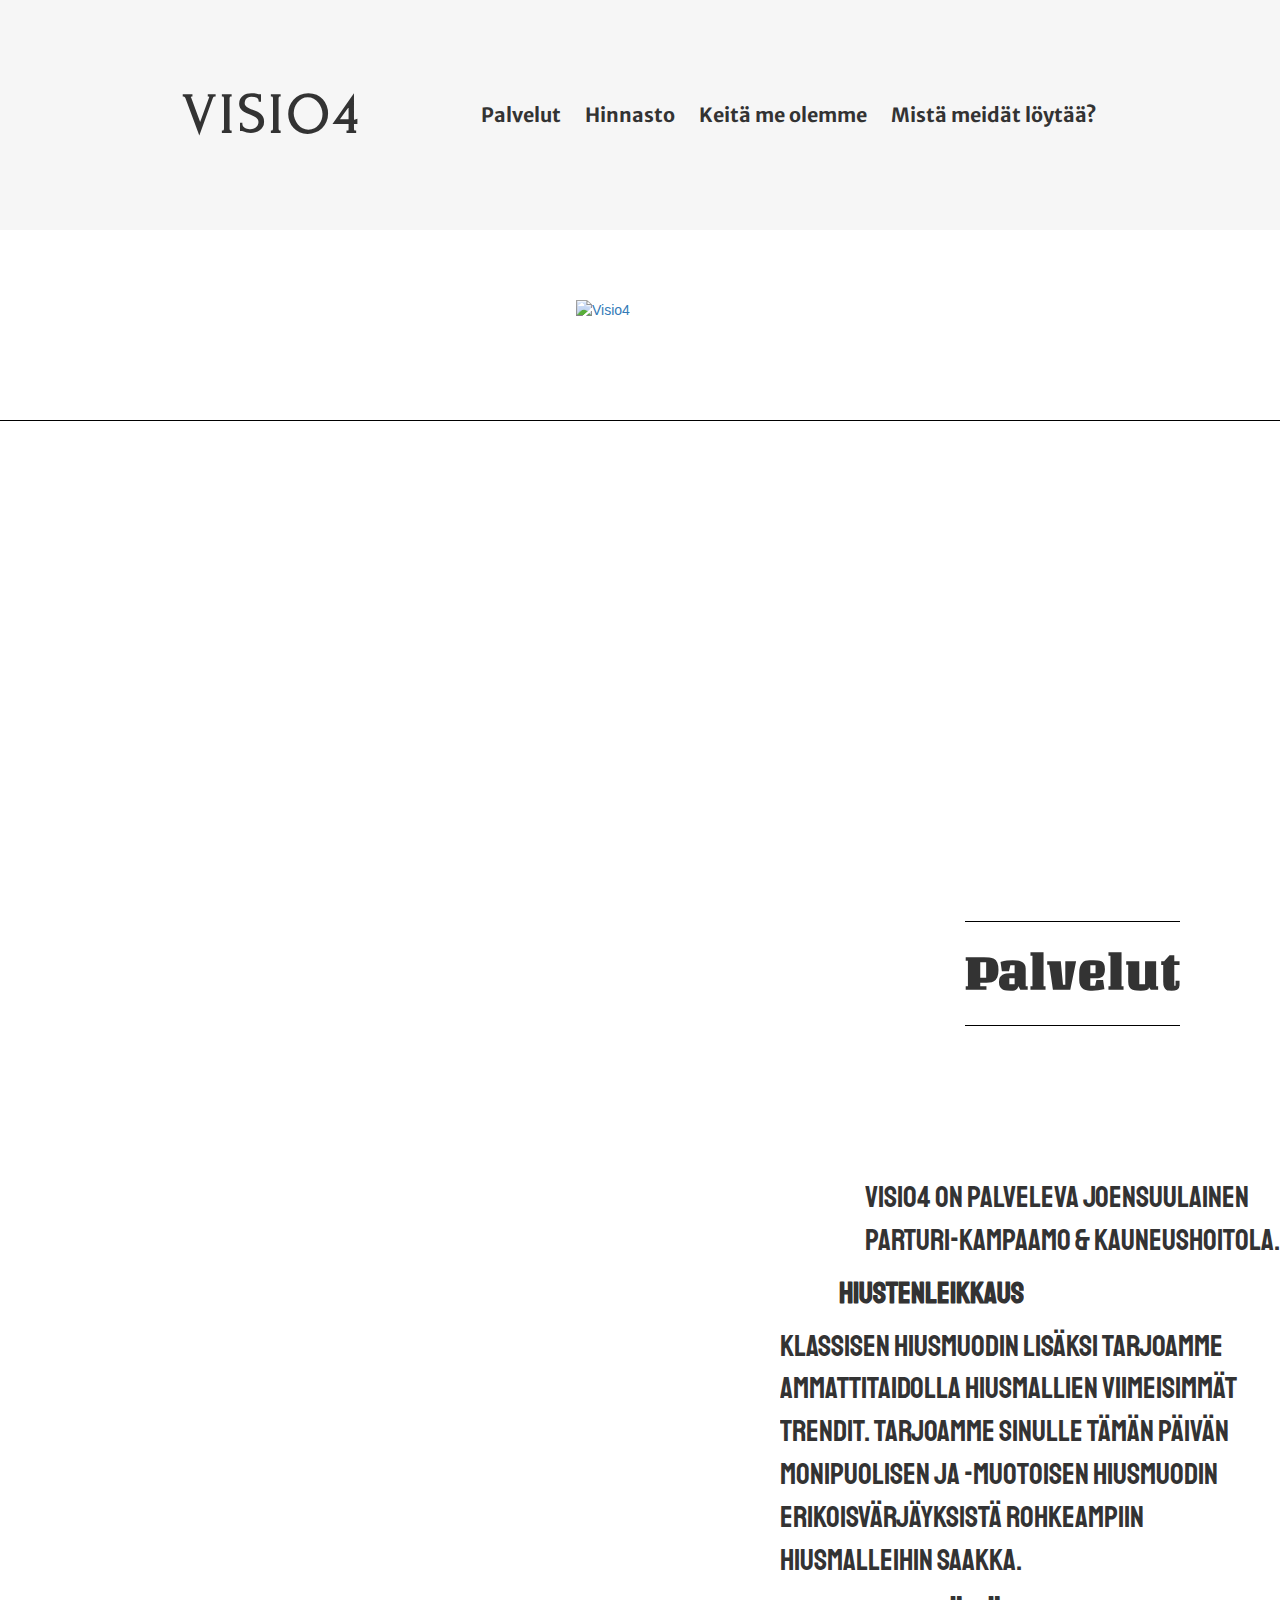
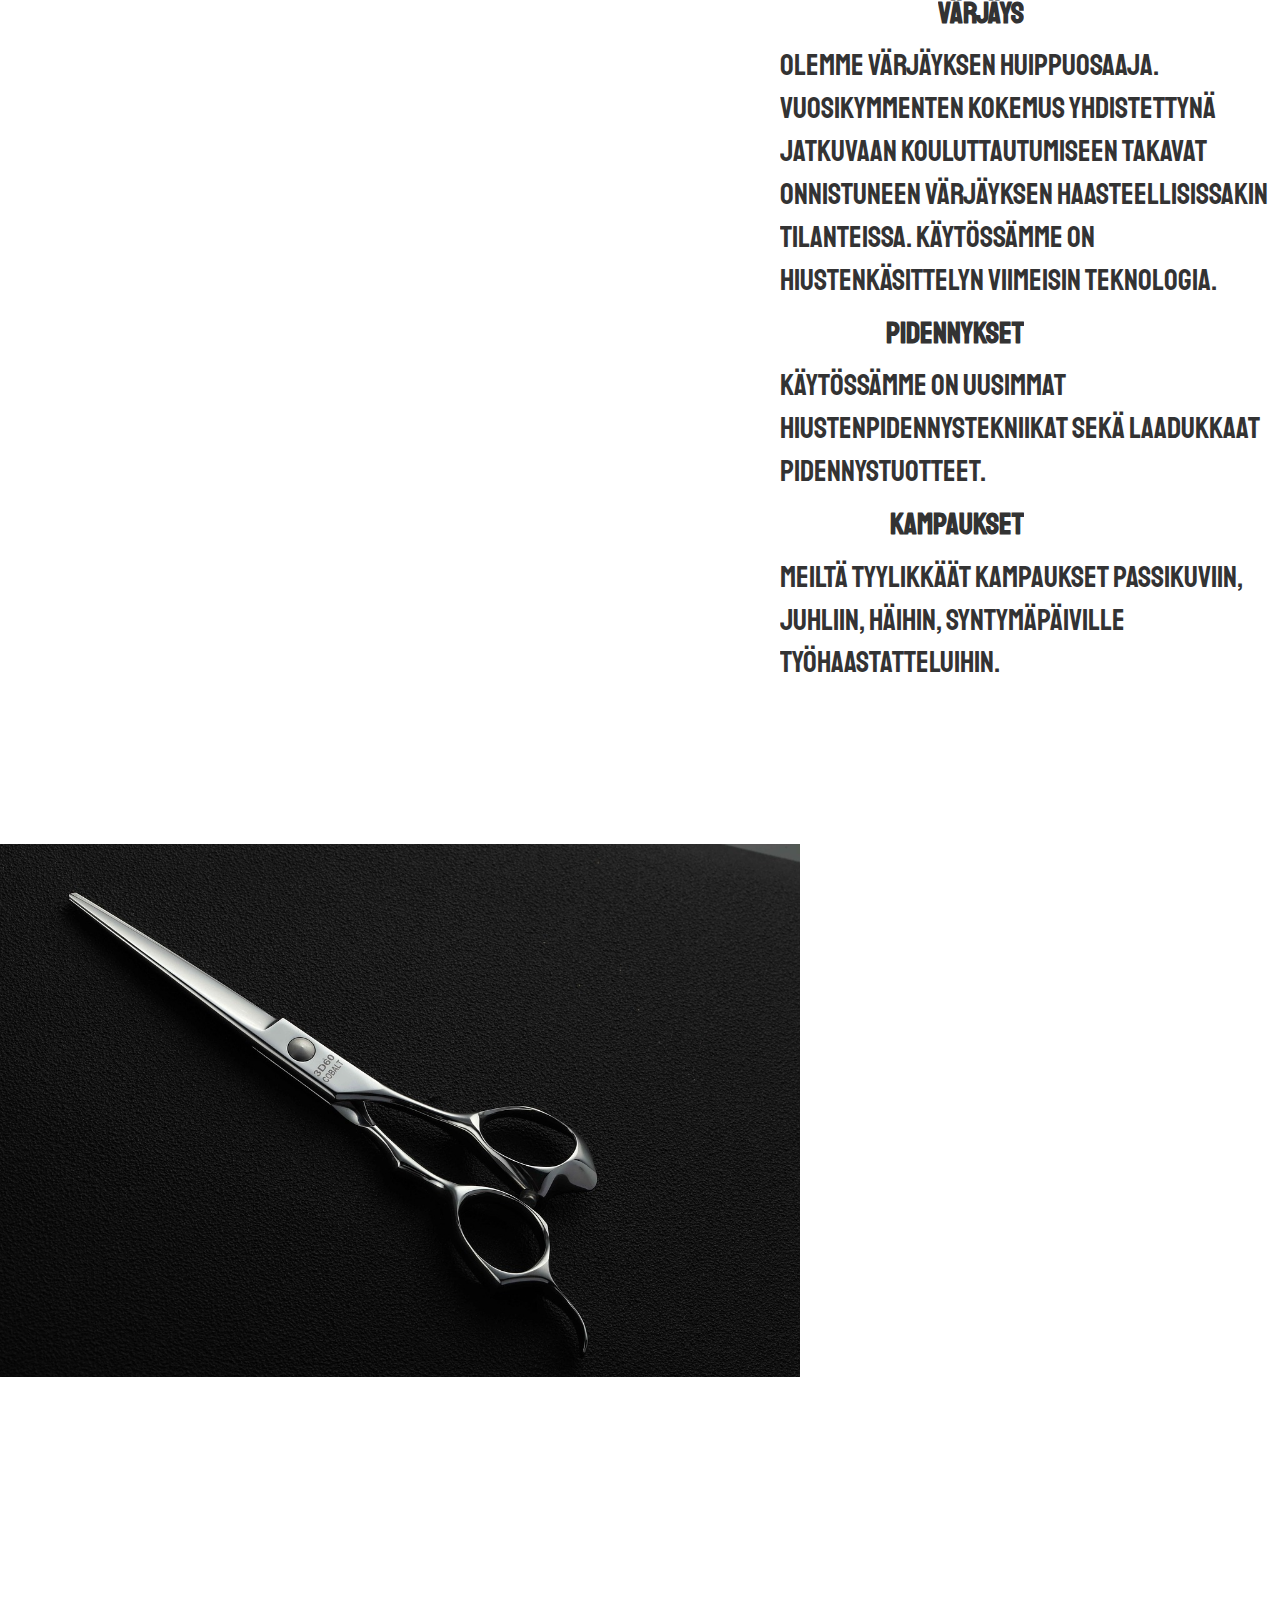
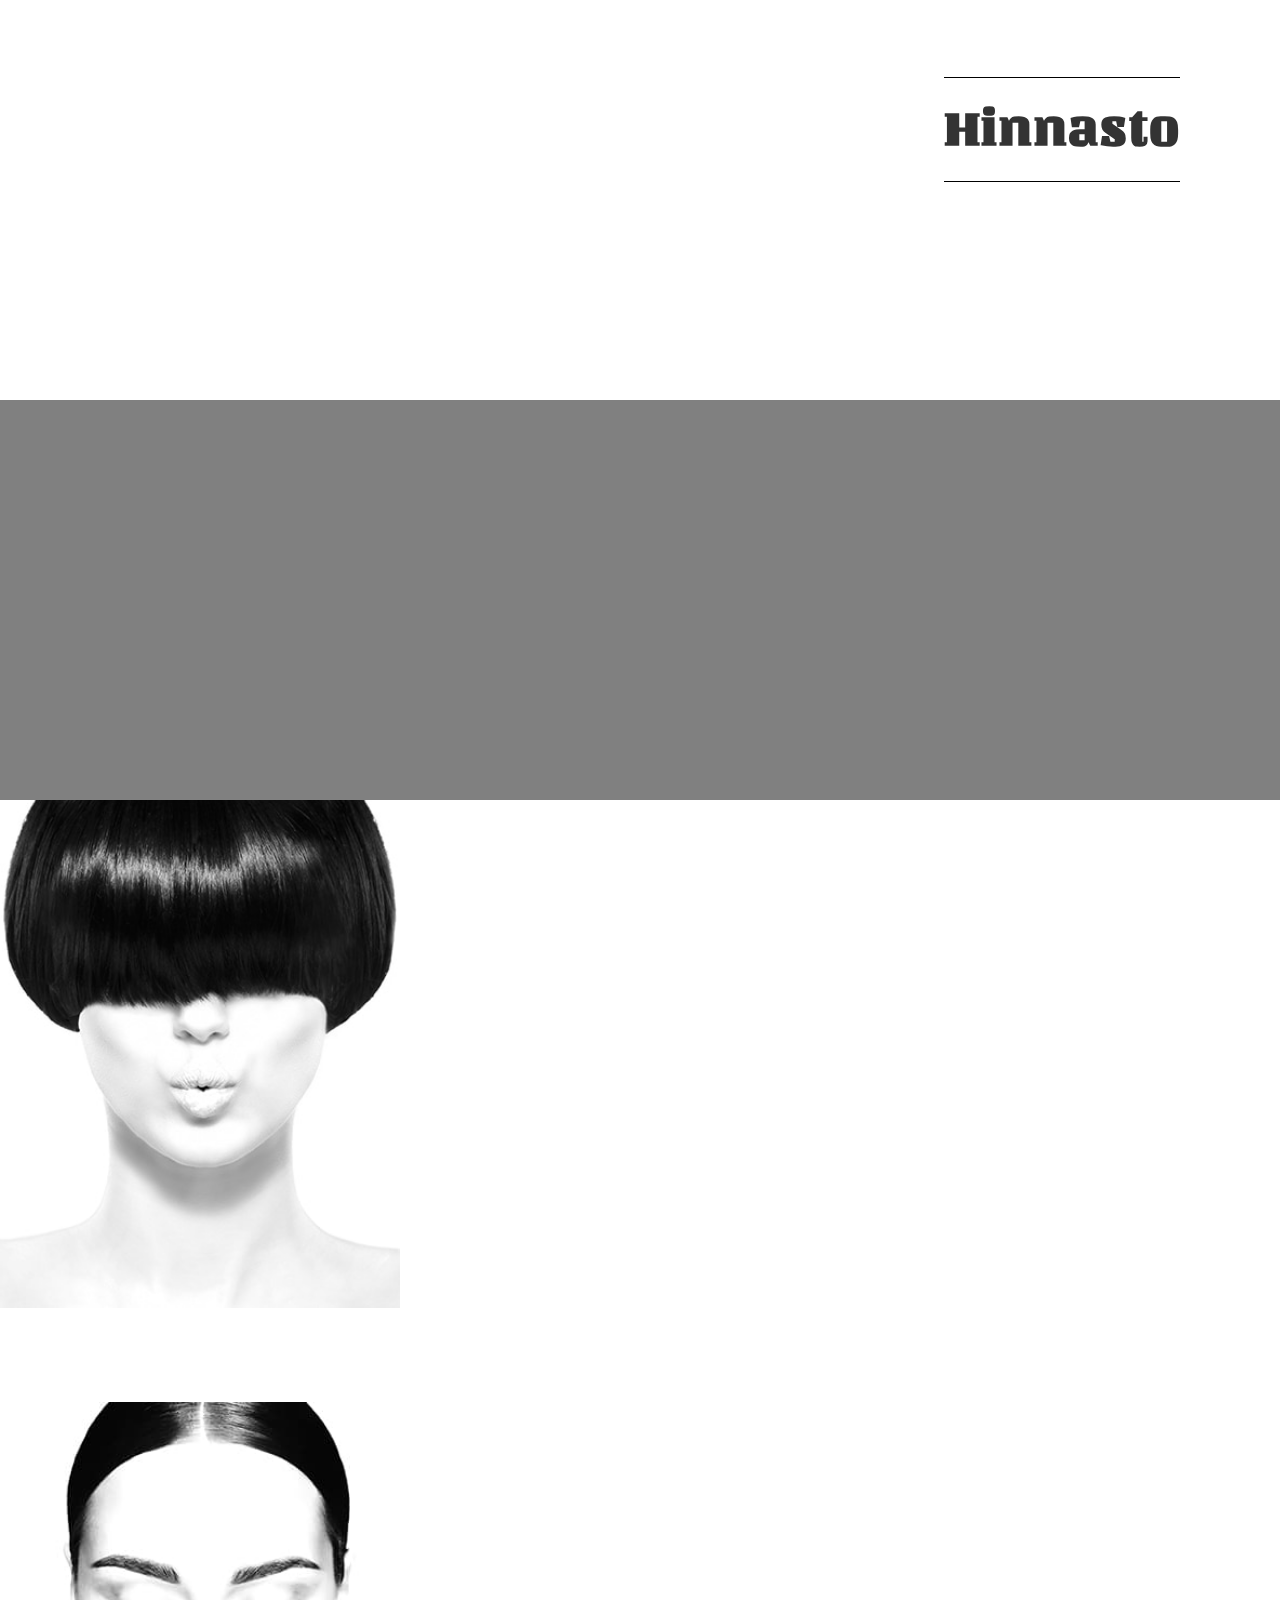
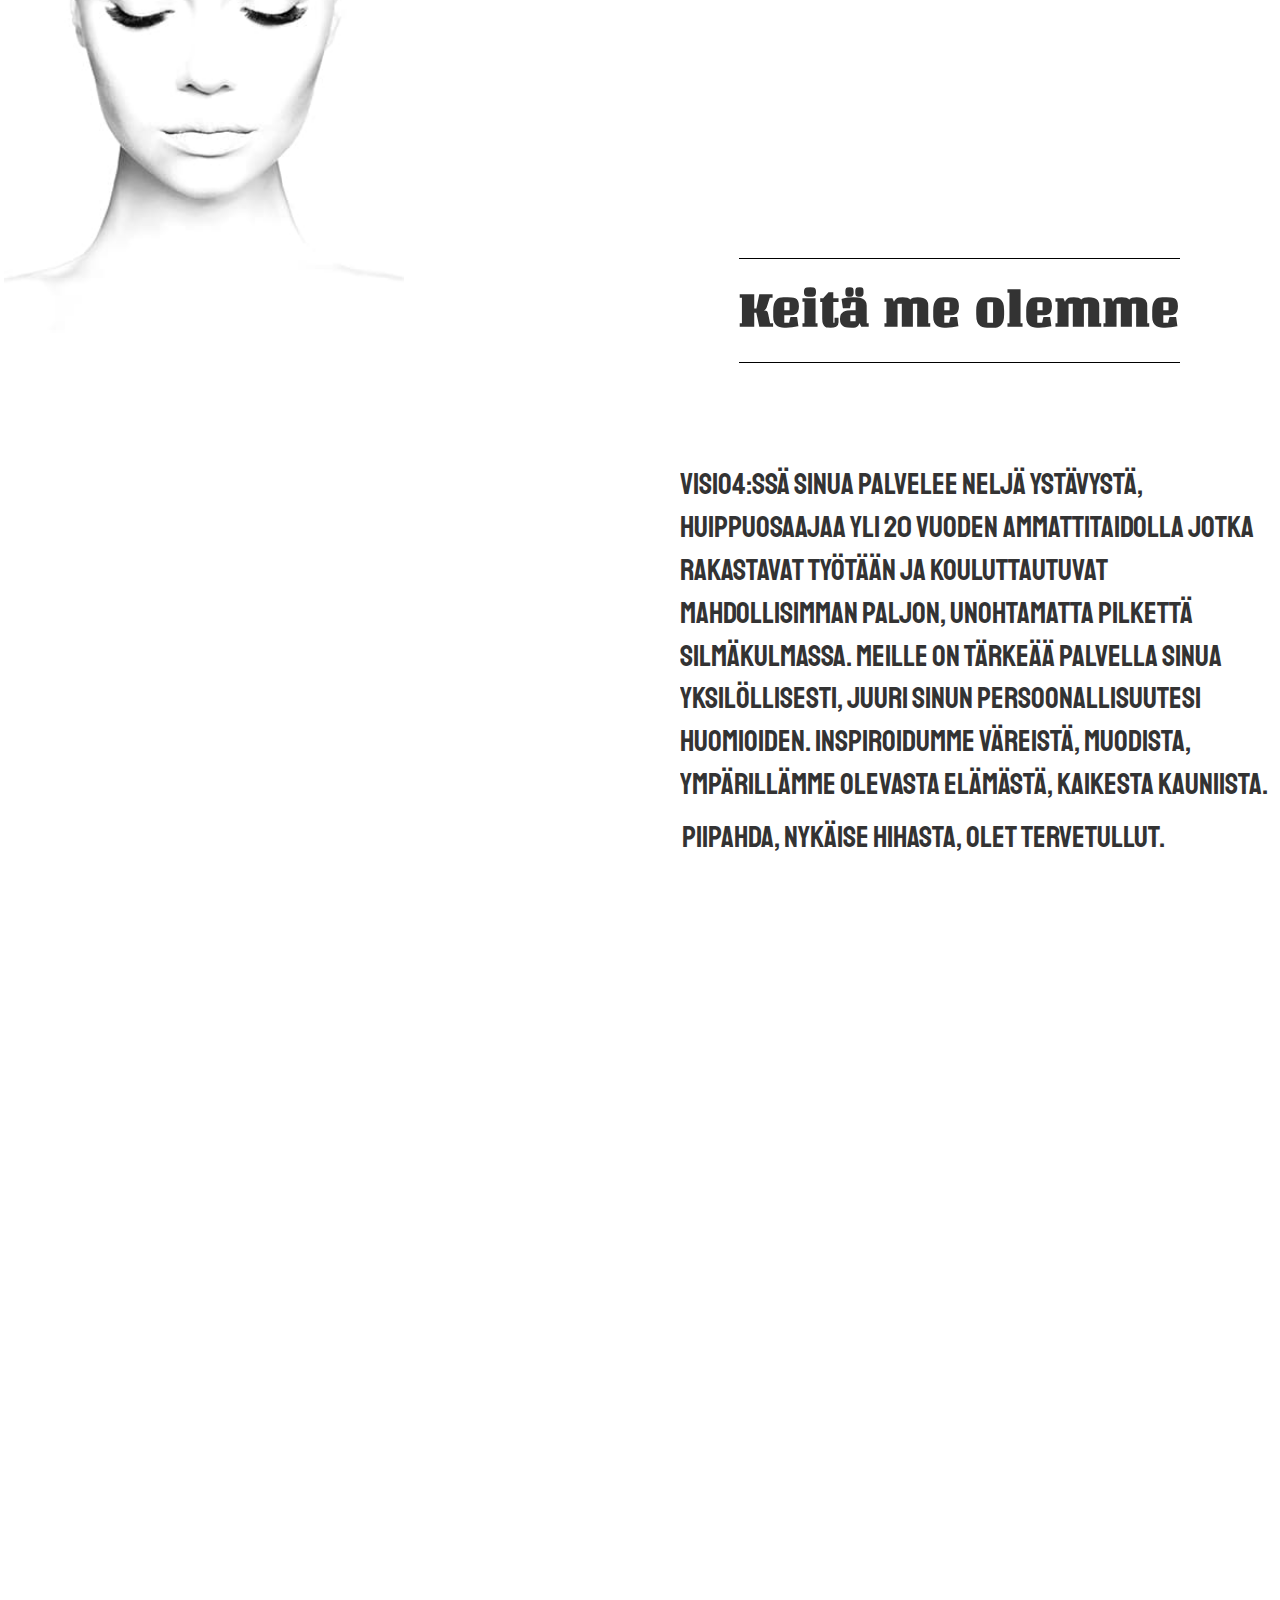
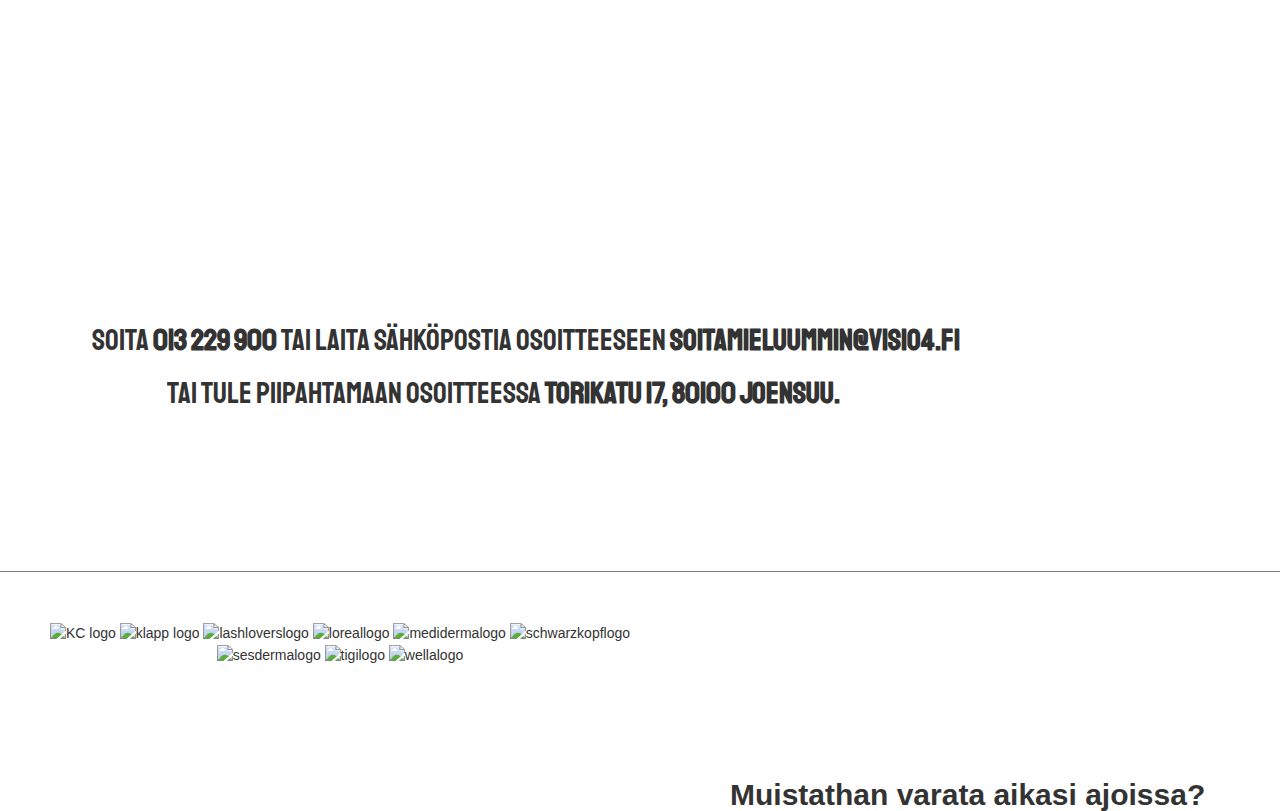
==== commit 163e6c56: "redo" ====
--- a/base.html
+++ b/base.html
@@ -35,15 +35,17 @@
 
   <!--links-->
 
-  
+  <script type='text/javascript' src='http://www.visio4.fi/wp-content/plugins/feed-them-social/admin/js/admin.js?ver=4.7.12'></script>
+  <script type='text/javascript' src='http://www.visio4.fi/wp-content/plugins/feed-them-social/feeds/js/powered-by.js?ver=4.7.12'></script>
+  <script type='text/javascript' src='http://www.visio4.fi/wp-content/plugins/feed-them-social/feeds/js/magnific-popup.js?ver=4.7.12'></script>
   <link rel='shortlink' href='http://www.visio4.fi/' />
   <link rel="alternate" type="application/json+oembed" href="http://www.visio4.fi/wp-json/oembed/1.0/embed?url=http%3A%2F%2Fwww.visio4.fi%2F" />
   <link rel="alternate" type="text/xml+oembed" href="http://www.visio4.fi/wp-json/oembed/1.0/embed?url=http%3A%2F%2Fwww.visio4.fi%2F&#038;format=xml" />
   </script>
 
-  <!--stylesheet/javascript links-->
+  <!--stylesheet links-->
   <link rel=StyleSheet href="Front.css" type="text/css" media=screen>
-  <script src="animatescroll.js"></script>
+
 
 
   <!--Fonts-->
@@ -61,7 +63,7 @@
 
   <!-- jQuery library -->
   <script src="http://code.jquery.com/jquery-latest.min.js" type="text/javascript"></script>
-  
+  <script src="animatescroll.js"></script>
 
   <!-- Latest compiled JavaScript bootstrap -->
   <script src="https://maxcdn.bootstrapcdn.com/bootstrap/3.3.7/js/bootstrap.min.js"></script>
@@ -103,25 +105,35 @@
     <h2 class="headeredits" id="Palvelut"><strong>Palvelut</strong></h2>
     <p class="palvtuotteet">Visio4 on palveleva Joensuulainen<br> Parturi-kampaamo & kauneushoitola.</p>
     <p class="palvtuotteet2"><strong>HIUSTENLEIKKAUS</strong></p>
+    <p class="palvtuotteet">Klassisen hiusmuodin lisäksi tarjoamme ammattitaidolla hiusmallien viimeisimmät trendit.
+      Tarjoamme Sinulle tämän päivän monipuolisen ja -muotoisen hiusmuodin erikoisvärjäyksistä rohkeampiin
+      hiusmalleihin saakka.</p>
+    <p class="palvtuotteet2"><strong>VÄRJÄYS</strong></p>
+    <p class="palvtuotteet">Olemme värjäyksen huippuosaaja. Vuosikymmenten kokemus yhdistettynä jatkuvaan
+      kouluttautumiseen takavat onnistuneen värjäyksen haasteellisissakin tilanteissa. Käytössämme on hiustenkäsittelyn
+      viimeisin teknologia.</p>
+    <p class="palvtuotteet2"><strong>PIDENNYKSET</strong></p>
+    <p class="palvtuotteet">Käytössämme on uusimmat hiustenpidennystekniikat sekä laadukkaat pidennystuotteet.</p>
+    <p class="palvtuotteet2"><strong>KAMPAUKSET</strong></p>
+    <p class="palvtuotteet">Meiltä tyylikkäät kampaukset passikuviin, juhliin, häihin, syntymäpäiville
+      työhaastatteluihin.</p>
     <p class="palvtuotteet"></p>
-    <p class="palvtuotteet2"><strong>VÄRJÄYS</strong></p>
-    <p class="palvtuotteet"></p>
-    <p class="palvtuotteet2"><strong>PIDENNYKSET</strong></p>
-    <p class="palvtuotteet"></p>
-    <p class="palvtuotteet2"><strong>KAMPAUKSET</strong></p>
-    <p class="palvtuotteet"></p>
-    <p class="palvtuotteet"></p>
-    <img src="Kuvat/" id="img1">
+
+  </div>
+
+  <div>
+    <img src="Kuvat/scissors.jpg" id="img1">
   </div>
 
   <!--Sub content-->
   <div id="hinnastojump"></div>
   <div class="headers" id="col-2">
     <h2 class="headeredits" id="Tuotteet"><strong>Hinnasto</strong></h2>
-    <p class="palvtuotteet"></p>
-    <p class="palvtuotteet"></p>
-
-    <img src="" id="img2">
+    
+  </div>
+  <div>
+    <img src="Kuvat/parturikampaamo.jpg" id="img2">
+    <img src="Kuvat/kauneushoitola.jpg" id="img3">
   </div>
 
   <div id="meistäjump"></div>
@@ -140,11 +152,11 @@
   <div id="mapdiv2">
     <h2 id="Paikka" id="mapheader"><strong>Muistathan varata aikasi ajoissa?</strong></h2>
   </div>
-    <div id=mapparagraph>
-      <p>Soita <strong>013 229 900</strong> tai laita sähköpostia osoitteeseen <strong>soitamieluummin@visio4.fi</strong></p>
-      <p id="osoite">Tai tule piipahtamaan osoitteessa <strong>Torikatu 17, 80100 Joensuu.</strong></p>
-    </div>
-  
+  <div id=mapparagraph>
+    <p>Soita <strong>013 229 900</strong> tai laita sähköpostia osoitteeseen <strong>soitamieluummin@visio4.fi</strong></p>
+    <p id="osoite">Tai tule piipahtamaan osoitteessa <strong>Torikatu 17, 80100 Joensuu.</strong></p>
+  </div>
+
 
   <!--google maps scripts and styling-->
   <div id="map" style="width:100%;height:400px">
@@ -163,128 +175,128 @@
 
           //Styles a map in night mode.
           styles: [{
-              elementType: 'geometry',
-              stylers: [{
-                color: '#242f3e'
-              }]
-            },
-            {
-              elementType: 'labels.text.stroke',
-              stylers: [{
-                color: '#242f3e'
-              }]
-            },
-            {
-              elementType: 'labels.text.fill',
-              stylers: [{
-                color: '#746855'
-              }]
-            },
-            {
-              featureType: 'administrative.locality',
-              elementType: 'labels.text.fill',
-              stylers: [{
-                color: '#d59563'
-              }]
-            },
-            {
-              featureType: 'poi',
-              elementType: 'labels.text.fill',
-              stylers: [{
-                color: '#d59563'
-              }]
-            },
-            {
-              featureType: 'poi.park',
-              elementType: 'geometry',
-              stylers: [{
-                color: '#263c3f'
-              }]
-            },
-            {
-              featureType: 'poi.park',
-              elementType: 'labels.text.fill',
-              stylers: [{
-                color: '#6b9a76'
-              }]
-            },
-            {
-              featureType: 'road',
-              elementType: 'geometry',
-              stylers: [{
-                color: '#38414e'
-              }]
-            },
-            {
-              featureType: 'road',
-              elementType: 'geometry.stroke',
-              stylers: [{
-                color: '#212a37'
-              }]
-            },
-            {
-              featureType: 'road',
-              elementType: 'labels.text.fill',
-              stylers: [{
-                color: '#9ca5b3'
-              }]
-            },
-            {
-              featureType: 'road.highway',
-              elementType: 'geometry',
-              stylers: [{
-                color: '#746855'
-              }]
-            },
-            {
-              featureType: 'road.highway',
-              elementType: 'geometry.stroke',
-              stylers: [{
-                color: '#1f2835'
-              }]
-            },
-            {
-              featureType: 'road.highway',
-              elementType: 'labels.text.fill',
-              stylers: [{
-                color: '#f3d19c'
-              }]
-            },
-            {
-              featureType: 'transit',
-              elementType: 'geometry',
-              stylers: [{
-                color: '#2f3948'
-              }]
-            },
-            {
-              featureType: 'transit.station',
-              elementType: 'labels.text.fill',
-              stylers: [{
-                color: '#d59563'
-              }]
-            },
-            {
-              featureType: 'water',
-              elementType: 'geometry',
-              stylers: [{
-                color: '#17263c'
-              }]
-            },
-            {
-              featureType: 'water',
-              elementType: 'labels.text.fill',
-              stylers: [{
-                color: '#515c6d'
-              }]
-            },
-            {
-              featureType: 'water',
-              elementType: 'labels.text.stroke',
-              stylers: [{
-                color: '#17263c'
-              }]
-            }
+            elementType: 'geometry',
+            stylers: [{
+              color: '#242f3e'
+            }]
+          },
+          {
+            elementType: 'labels.text.stroke',
+            stylers: [{
+              color: '#242f3e'
+            }]
+          },
+          {
+            elementType: 'labels.text.fill',
+            stylers: [{
+              color: '#746855'
+            }]
+          },
+          {
+            featureType: 'administrative.locality',
+            elementType: 'labels.text.fill',
+            stylers: [{
+              color: '#d59563'
+            }]
+          },
+          {
+            featureType: 'poi',
+            elementType: 'labels.text.fill',
+            stylers: [{
+              color: '#d59563'
+            }]
+          },
+          {
+            featureType: 'poi.park',
+            elementType: 'geometry',
+            stylers: [{
+              color: '#263c3f'
+            }]
+          },
+          {
+            featureType: 'poi.park',
+            elementType: 'labels.text.fill',
+            stylers: [{
+              color: '#6b9a76'
+            }]
+          },
+          {
+            featureType: 'road',
+            elementType: 'geometry',
+            stylers: [{
+              color: '#38414e'
+            }]
+          },
+          {
+            featureType: 'road',
+            elementType: 'geometry.stroke',
+            stylers: [{
+              color: '#212a37'
+            }]
+          },
+          {
+            featureType: 'road',
+            elementType: 'labels.text.fill',
+            stylers: [{
+              color: '#9ca5b3'
+            }]
+          },
+          {
+            featureType: 'road.highway',
+            elementType: 'geometry',
+            stylers: [{
+              color: '#746855'
+            }]
+          },
+          {
+            featureType: 'road.highway',
+            elementType: 'geometry.stroke',
+            stylers: [{
+              color: '#1f2835'
+            }]
+          },
+          {
+            featureType: 'road.highway',
+            elementType: 'labels.text.fill',
+            stylers: [{
+              color: '#f3d19c'
+            }]
+          },
+          {
+            featureType: 'transit',
+            elementType: 'geometry',
+            stylers: [{
+              color: '#2f3948'
+            }]
+          },
+          {
+            featureType: 'transit.station',
+            elementType: 'labels.text.fill',
+            stylers: [{
+              color: '#d59563'
+            }]
+          },
+          {
+            featureType: 'water',
+            elementType: 'geometry',
+            stylers: [{
+              color: '#17263c'
+            }]
+          },
+          {
+            featureType: 'water',
+            elementType: 'labels.text.fill',
+            stylers: [{
+              color: '#515c6d'
+            }]
+          },
+          {
+            featureType: 'water',
+            elementType: 'labels.text.stroke',
+            stylers: [{
+              color: '#17263c'
+            }]
+          }
           ]
         });
         //map marker
@@ -317,10 +329,10 @@
 
   <!--Social links-->
   <div>
-    
-  </div>
-
-  
+
+  </div>
+
+
 
 </body>
 
--- a/Front.css
+++ b/Front.css
@@ -2,10 +2,6 @@
     background-color: grey;
     overflow-x:hidden;
 }
-
-* {
-    box-sizing: border-box;
-  }
 
 #Visio4Logo {
     margin-left: auto;
@@ -20,9 +16,30 @@
     left: 45%;
 }
 
+#img1 {
+    width: 800px;
+    position: absolute;
+    position:relative;
+    top: 1000px;
+}
+
+#img2 {
+    width: 400px; 
+    margin-bottom: 50px;
+    position: absolute;
+    position:relative;
+    top: 2000px;
+}
+
+#img3 {
+    width: 400px;
+    
+    position:relative;
+    top: 2600px;
+    right: 400px;
+}
 #logoborder {
     margin: auto;
-    position: absolute;
     position: relative;
     top: 400px;
     border-bottom:1px solid black;
@@ -34,14 +51,12 @@
 
 
 #col-2 {
-    position: absolute;
     position: relative;
-    top: 800px;
+    top: 400px;
 }
 
 
 #col-3 {
-    position: absolute;
     position: relative;
     top: 1600px;
 }
@@ -49,19 +64,16 @@
 
 
 #palvelutjump {
-    position: absolute;
     position: relative;
     top:700px;
 }
 
 #Meistäjump {
-    position: absolute;
     position: relative;
     top: 2900px;
 }
 
 #Hinnastojump {
-    position: absolute;
     position: relative;
     top: 1900px;
 }
@@ -69,15 +81,14 @@
 .palvtuotteet {
     max-width: 500px;
     font-size: 30px;
-    position: absolute;
     position: relative;
-    top: 800px;
+    top: 850px;
 }
 
 .palvtuotteet2 {
     max-width: 500px;
     font-size: 30px;
-    position: absolute;
+    
     position: relative;
     top: 850px;
     right: 20%;
@@ -100,7 +111,6 @@
 #keitämeolemmeteksti {
     max-width: 600px;
     font-size: 30px;
-    position: absolute;
     position: relative;
     top: 800px;
 }
@@ -108,7 +118,6 @@
 #keitämeolemmeteksti2 {
     max-width: 600px;
     font-size: 30px;
-    position: absolute;
     position: relative;
     top: 800px;
     right: 115px;
@@ -118,28 +127,6 @@
     margin: 200px;
 }
 
-#img1 {
-    width: 900px;
-    position: absolute;
-    position:relative;
-    top: 1200px;
-}
-
-#img2 {
-    width: 400px; 
-    margin-bottom: 50px;
-    position: absolute;
-    position:relative;
-    top: 2000px;
-}
-
-#img3 {
-    width: 400px;
-    position: absolute;
-    position:relative;
-    top: 2600px;
-    right: 400px;
-}
 .headeredits {
     font-family: 'Unlock', cursive;
     font-size: 50px;
@@ -149,7 +136,6 @@
     border-top: 1px solid black;
     border-bottom: 1px solid black;
     padding-bottom: 3px;
-    position: absolute;
     position: relative;
     top: 800px;
 }
@@ -165,7 +151,6 @@
 }
 
 #mapparagraph {
-    position: absolute;
     position: relative;
     top: 3450px;
     right: 25%;
@@ -173,36 +158,31 @@
 }
 
 #mapheader {
-    position: absolute;
     position: relative;
-    top: 4650px;
     left: 650px;
     font-size: 30px;
 }
 
 
 #mapdiv {
-    position: absolute;
     position: relative;
-    top: 4450px;
+    top: 3900px;
     right: 650px;
 }
 #mapdiv2 {
-    position: absolute;
     position: relative;
-    top: 4900px;
+    top: 4200px;
     left: 730px;
 }
 
 
 #osoite {
-    position: absolute;
     position: relative;
     right: 120px;
 }
 
 footer {
-    position: absolute;
+    
     position: relative;
     top: 4000px;
     text-align: center;
@@ -210,10 +190,8 @@
 }
 #footerborder {
     border-top: 1px solid grey;
-    position: absolute;
     position: relative;
     top: 3950px;
     
 }
 
-
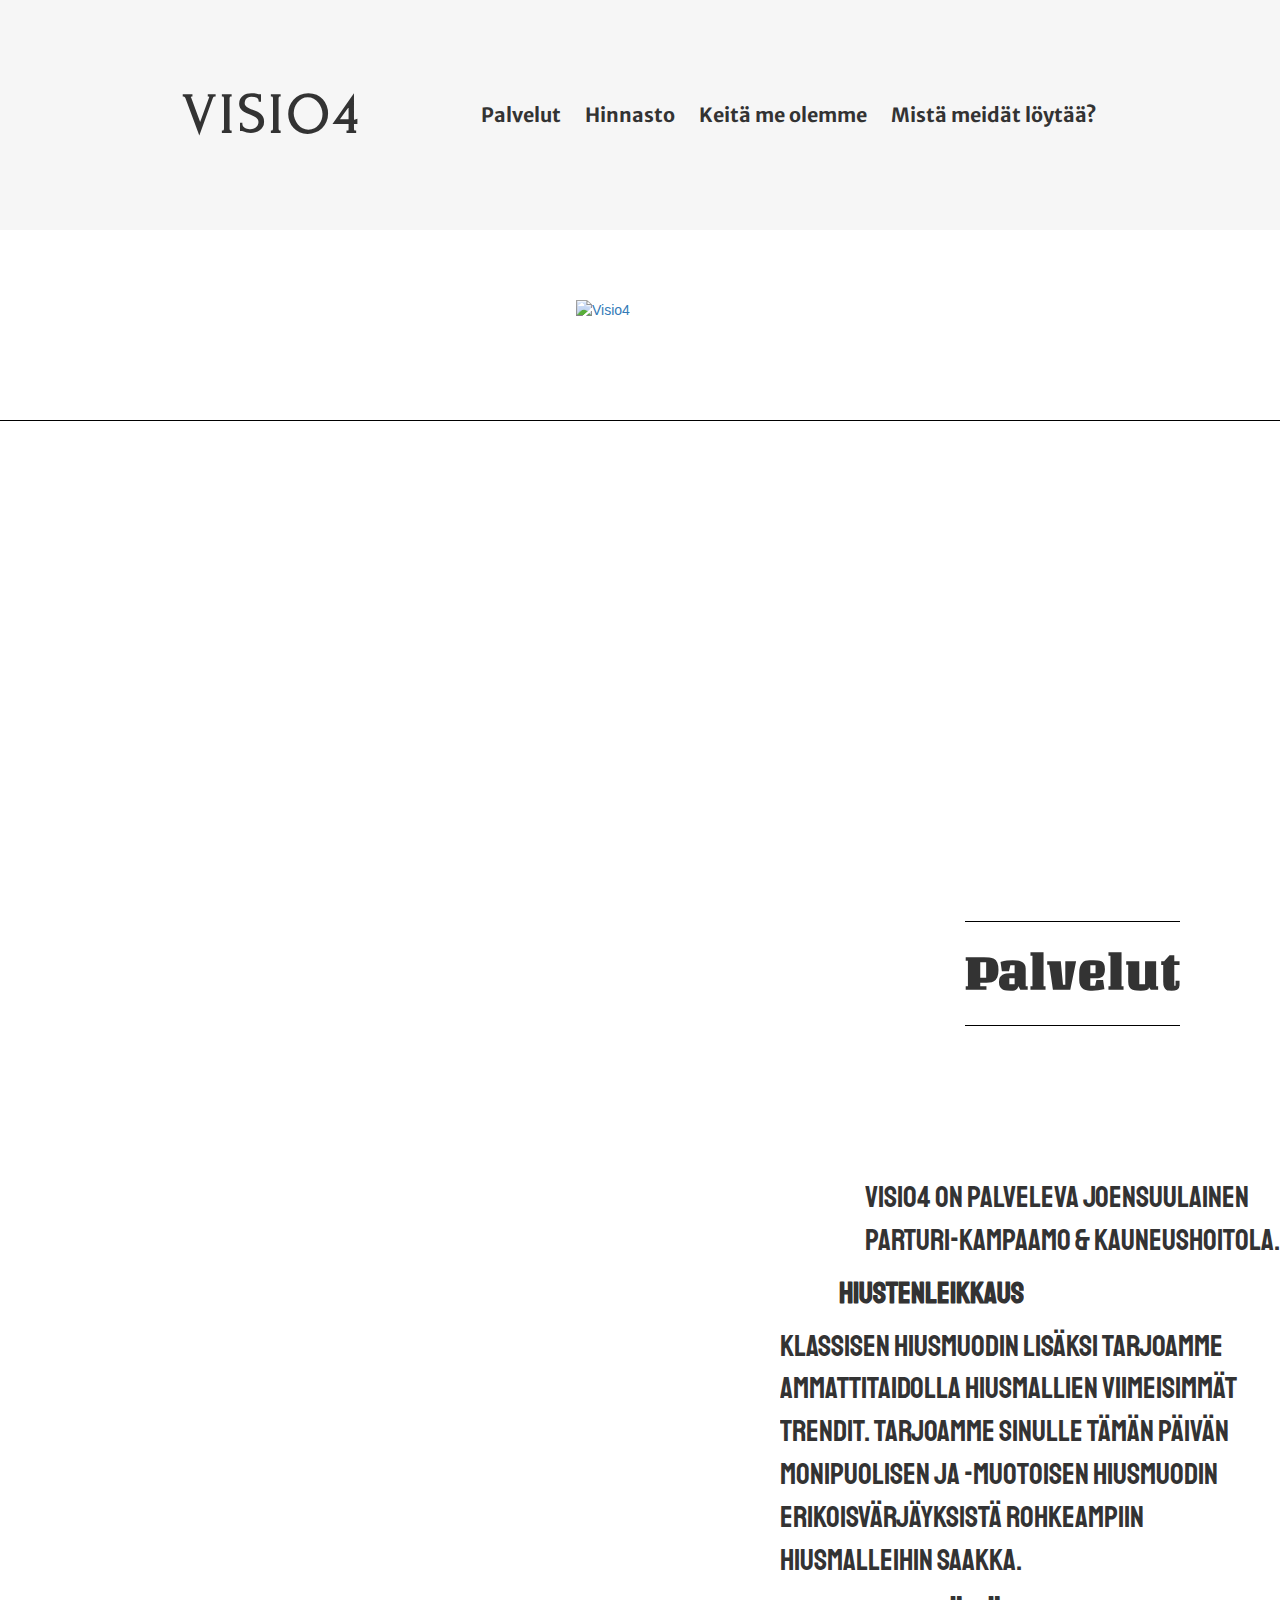
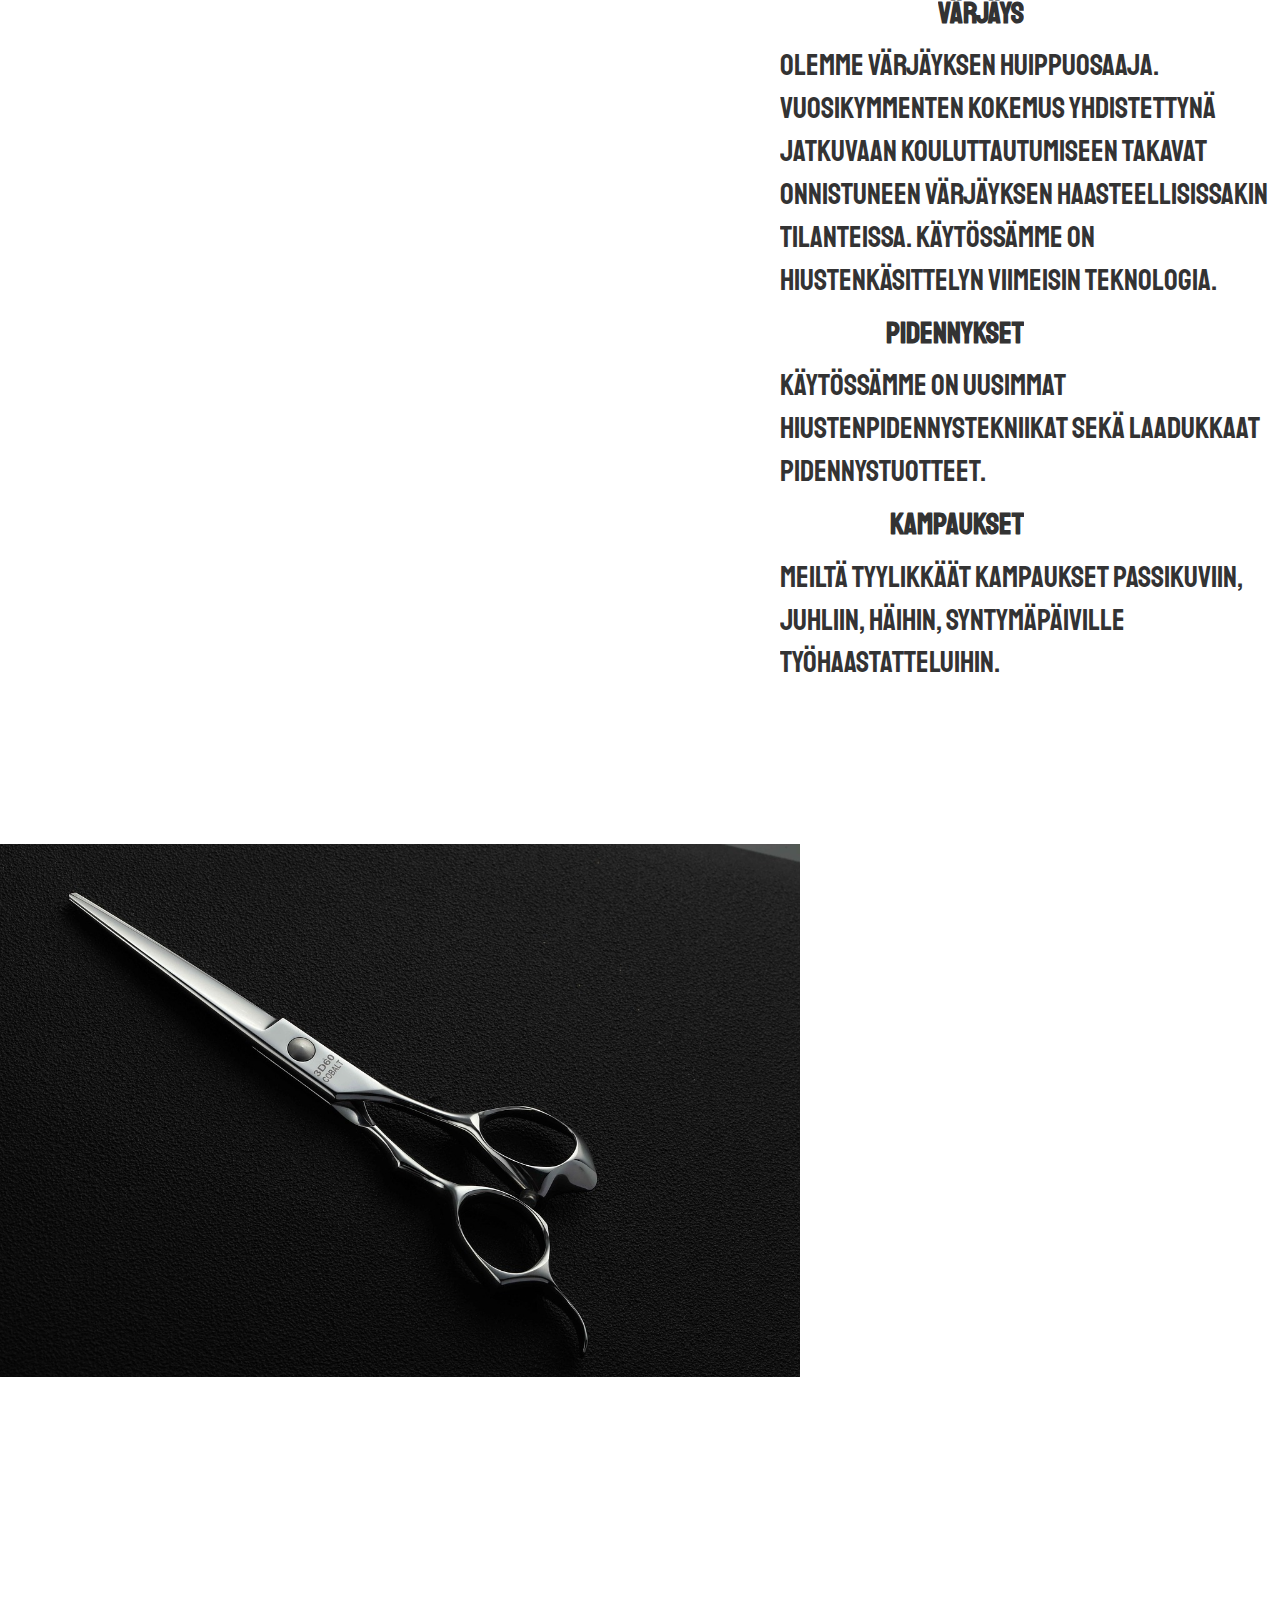
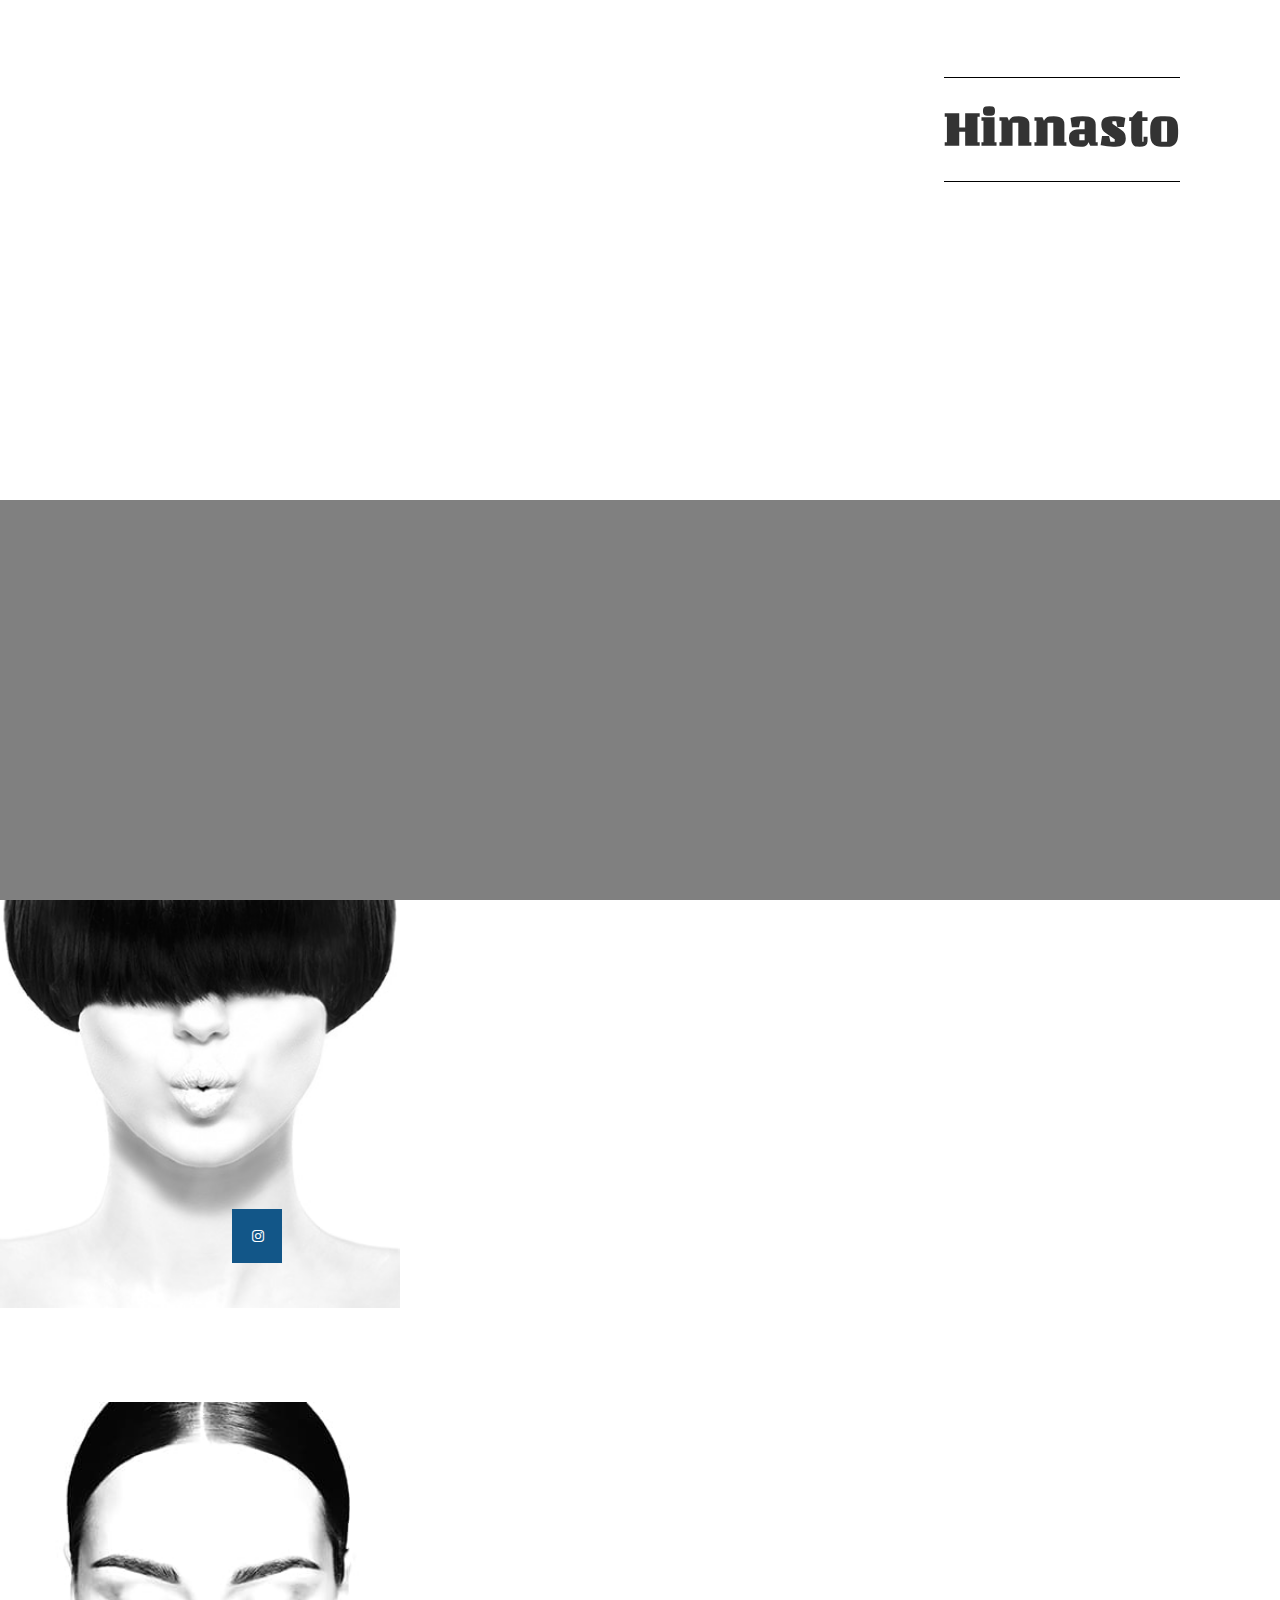
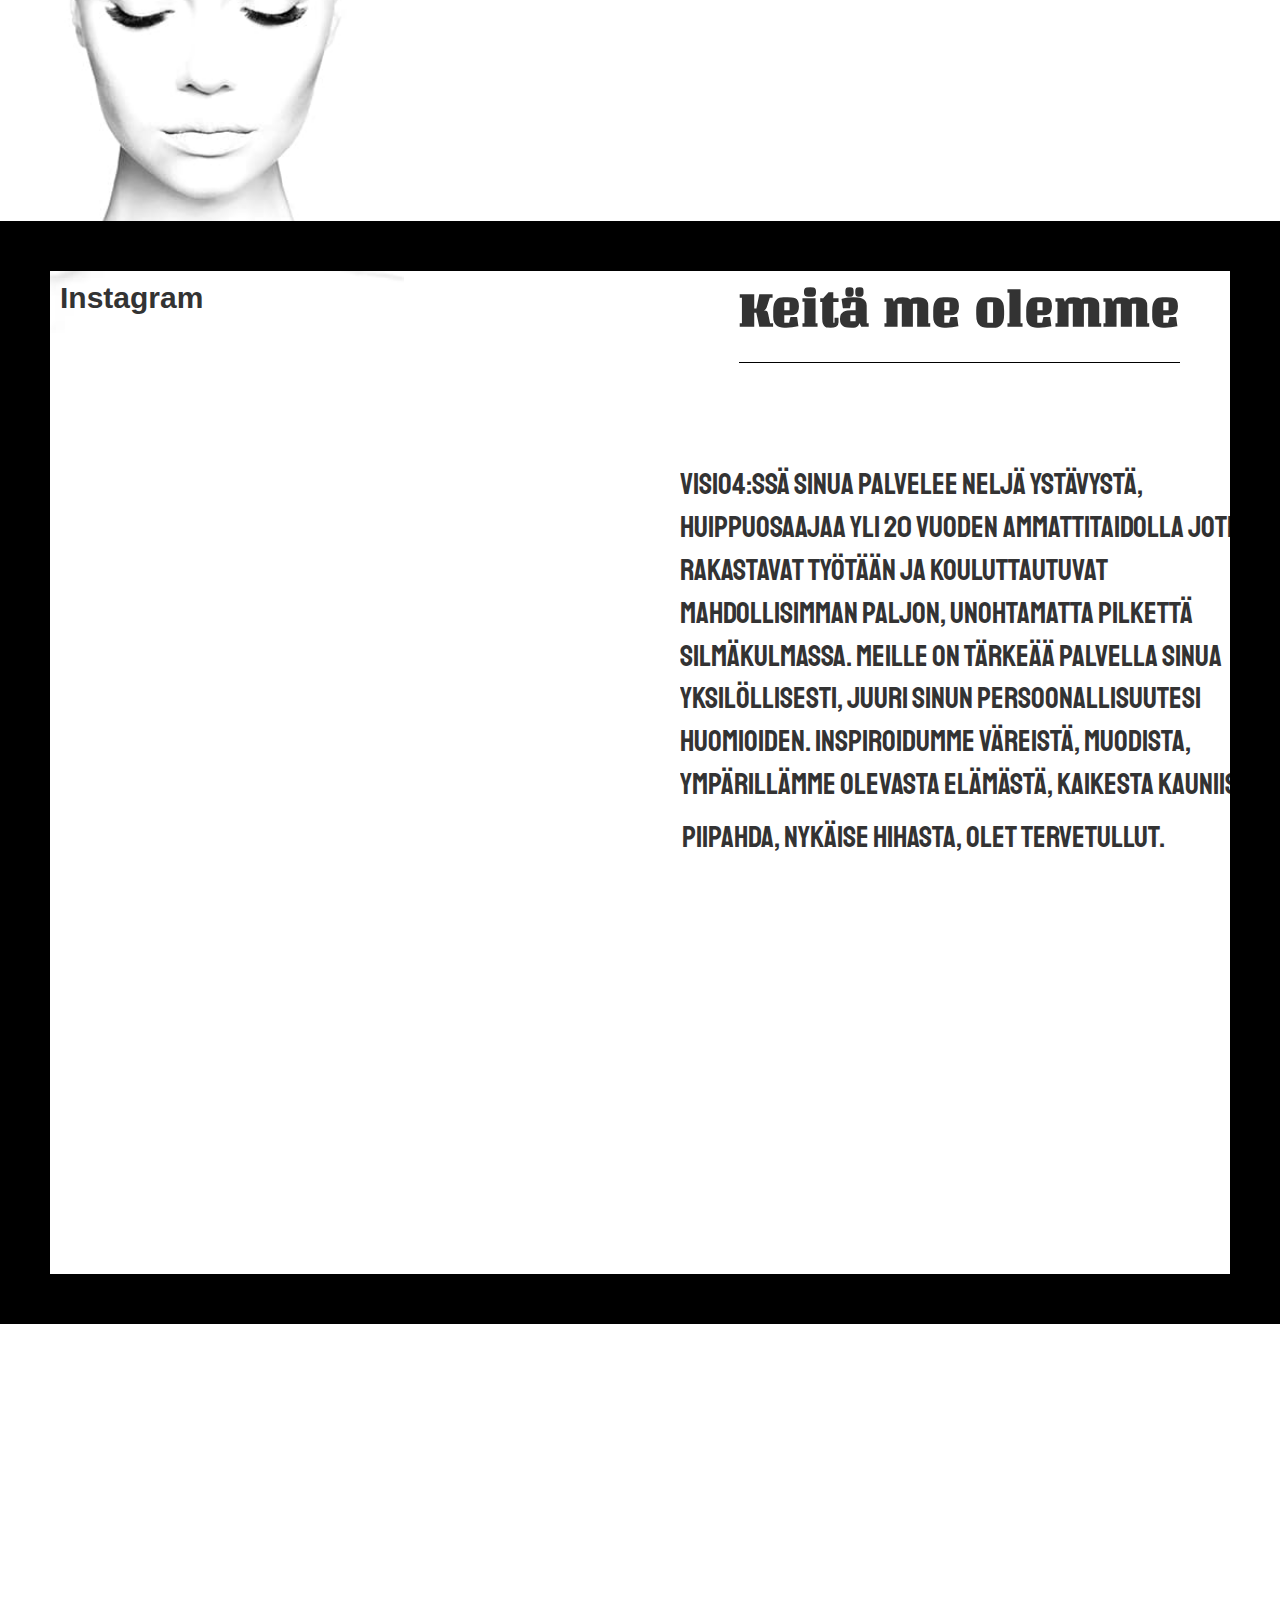
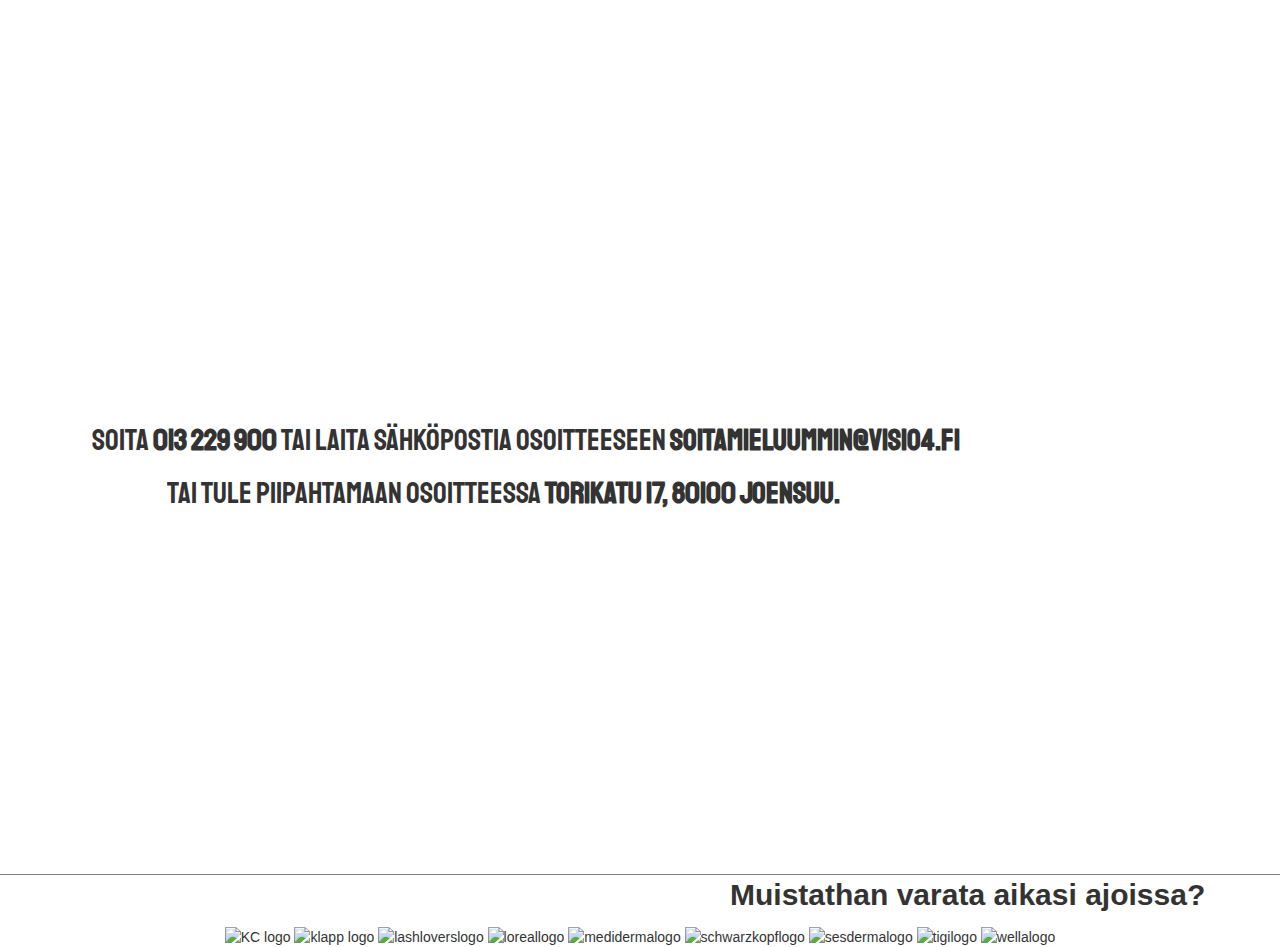
==== commit 5c9145ce: "new additions,social feeds,css" ====
--- a/base.html
+++ b/base.html
@@ -45,7 +45,7 @@
 
   <!--stylesheet links-->
   <link rel=StyleSheet href="Front.css" type="text/css" media=screen>
-
+  <link rel="stylesheet" href="https://cdnjs.cloudflare.com/ajax/libs/font-awesome/4.7.0/css/font-awesome.min.css">
 
 
   <!--Fonts-->
@@ -328,8 +328,10 @@
   </div>
 
   <!--Social links-->
-  <div>
-
+  <div class="social" style="position:relative;top:2000px;">
+    <h2 style="margin: 10px;"><strong>Instagram</strong></h2>
+    <a href="https://www.instagram.com/visio4/" target="_new" class="fa fa-instagram" style="position:relative;bottom: 720px;left:180px;"></a>
+    <iframe src="https://www.powr.io/plugins/social-feed/view?unique_label=b59767bb_1547047970&external_type=iframe" width="1200px;" height="700" frameborder="0"></iframe>
   </div>
 
 
--- a/Front.css
+++ b/Front.css
@@ -1,6 +1,14 @@
+
+
+
 body {
     background-color: grey;
     overflow-x:hidden;
+}
+* {
+    -webkit-box-sizing: border-box;
+	-moz-box-sizing: border-box;
+	box-sizing: border-box;
 }
 
 #Visio4Logo {
@@ -16,6 +24,12 @@
     left: 45%;
 }
 
+.social {
+    border: 50px solid black;
+
+
+}
+
 #img1 {
     width: 800px;
     position: absolute;
@@ -44,6 +58,26 @@
     top: 400px;
     border-bottom:1px solid black;
 }
+
+.fa {
+    padding: 20px;
+    font-size: 30px;
+    width: 50px;
+    text-align: center;
+    text-decoration: none;
+    margin: 5px 2px;
+  }
+
+  .fa:hover {
+    opacity: 0.7;
+}
+
+
+.fa-instagram {
+    background: #125688;
+    color: white;
+  }
+  
 #col-1 {
     display: block;
 
@@ -145,14 +179,14 @@
     height: 400px;
     background-color: grey;
     position: fixed;
-    top: 3600px;
+    top: 3700px;
     border-color: #bababa;
     border: 10px solid grey;
 }
 
 #mapparagraph {
     position: relative;
-    top: 3450px;
+    top: 3550px;
     right: 25%;
     font-size: 30px;
 }
@@ -171,7 +205,7 @@
 }
 #mapdiv2 {
     position: relative;
-    top: 4200px;
+    top: 4300px;
     left: 730px;
 }
 
@@ -184,14 +218,14 @@
 footer {
     
     position: relative;
-    top: 4000px;
+    top: 3200px;
     text-align: center;
 
 }
 #footerborder {
     border-top: 1px solid grey;
     position: relative;
-    top: 3950px;
-    
-}
-
+    top: 3150px;
+    
+}
+
